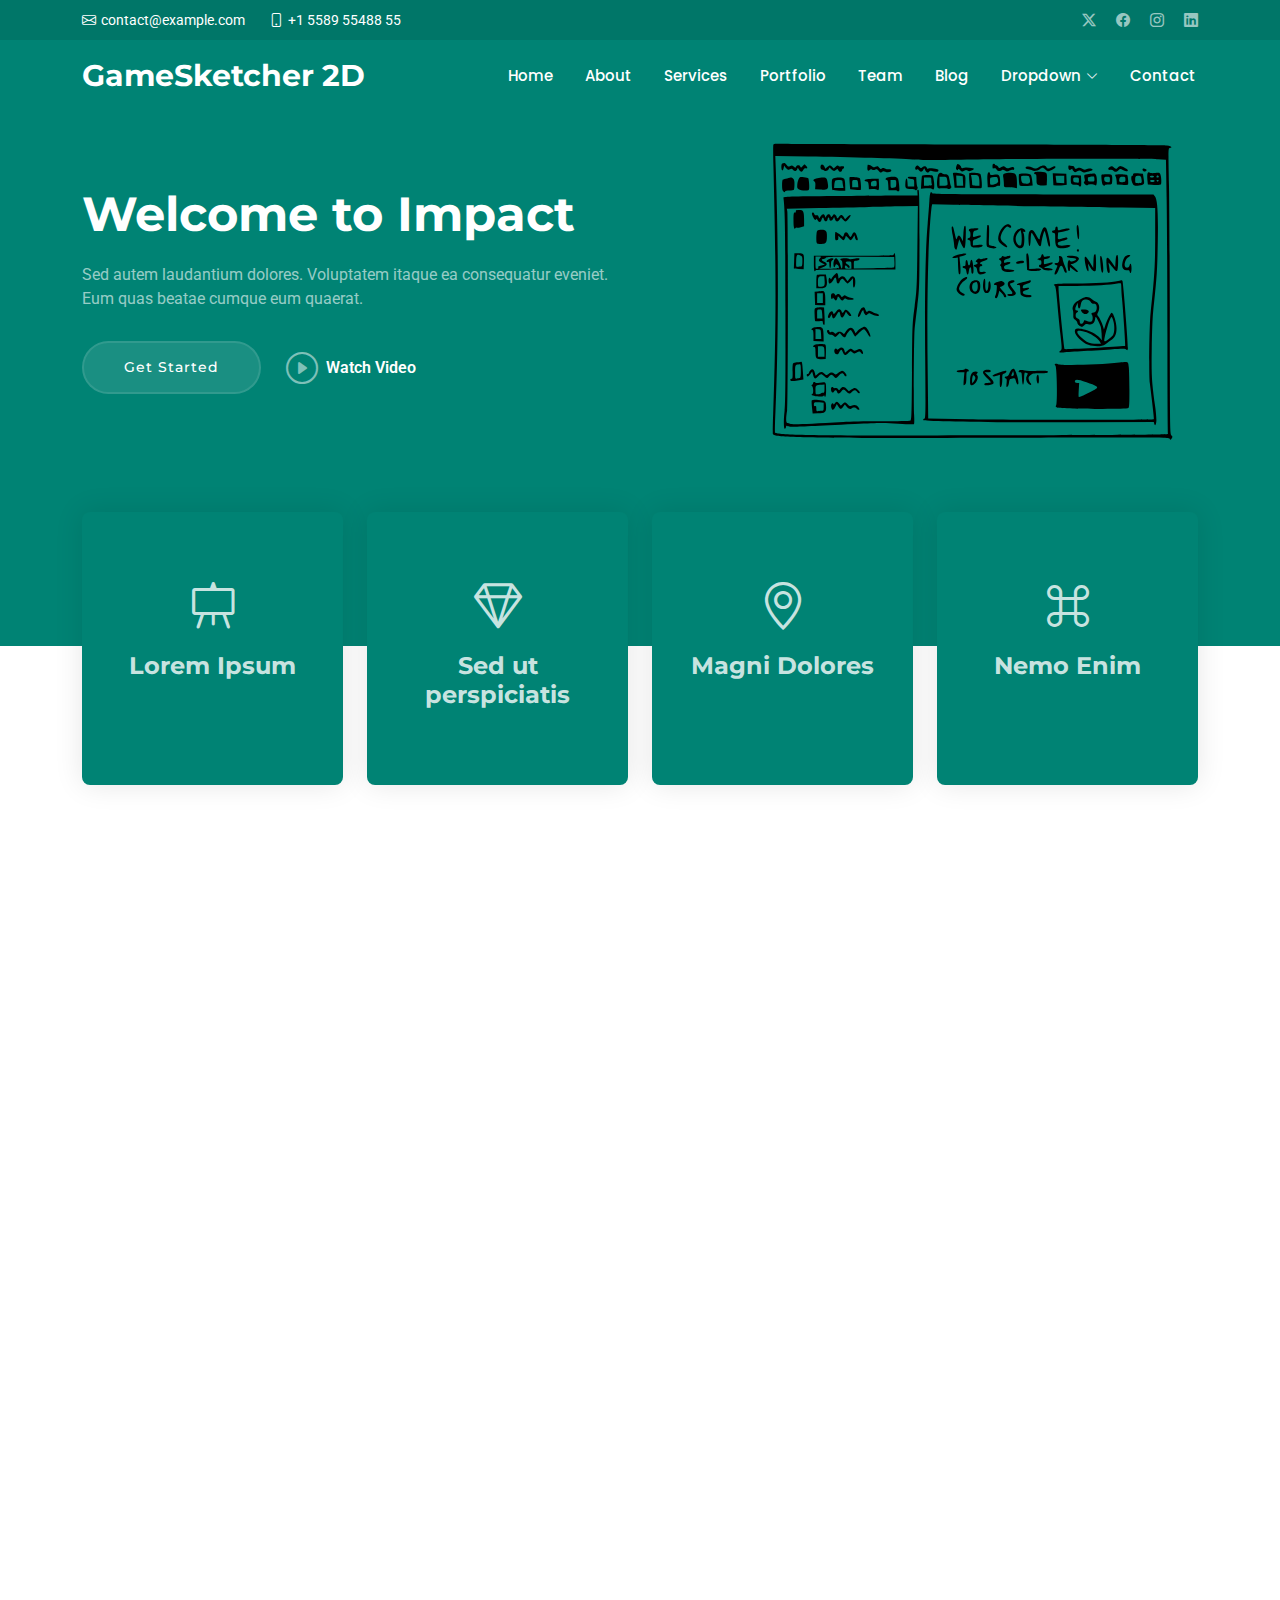
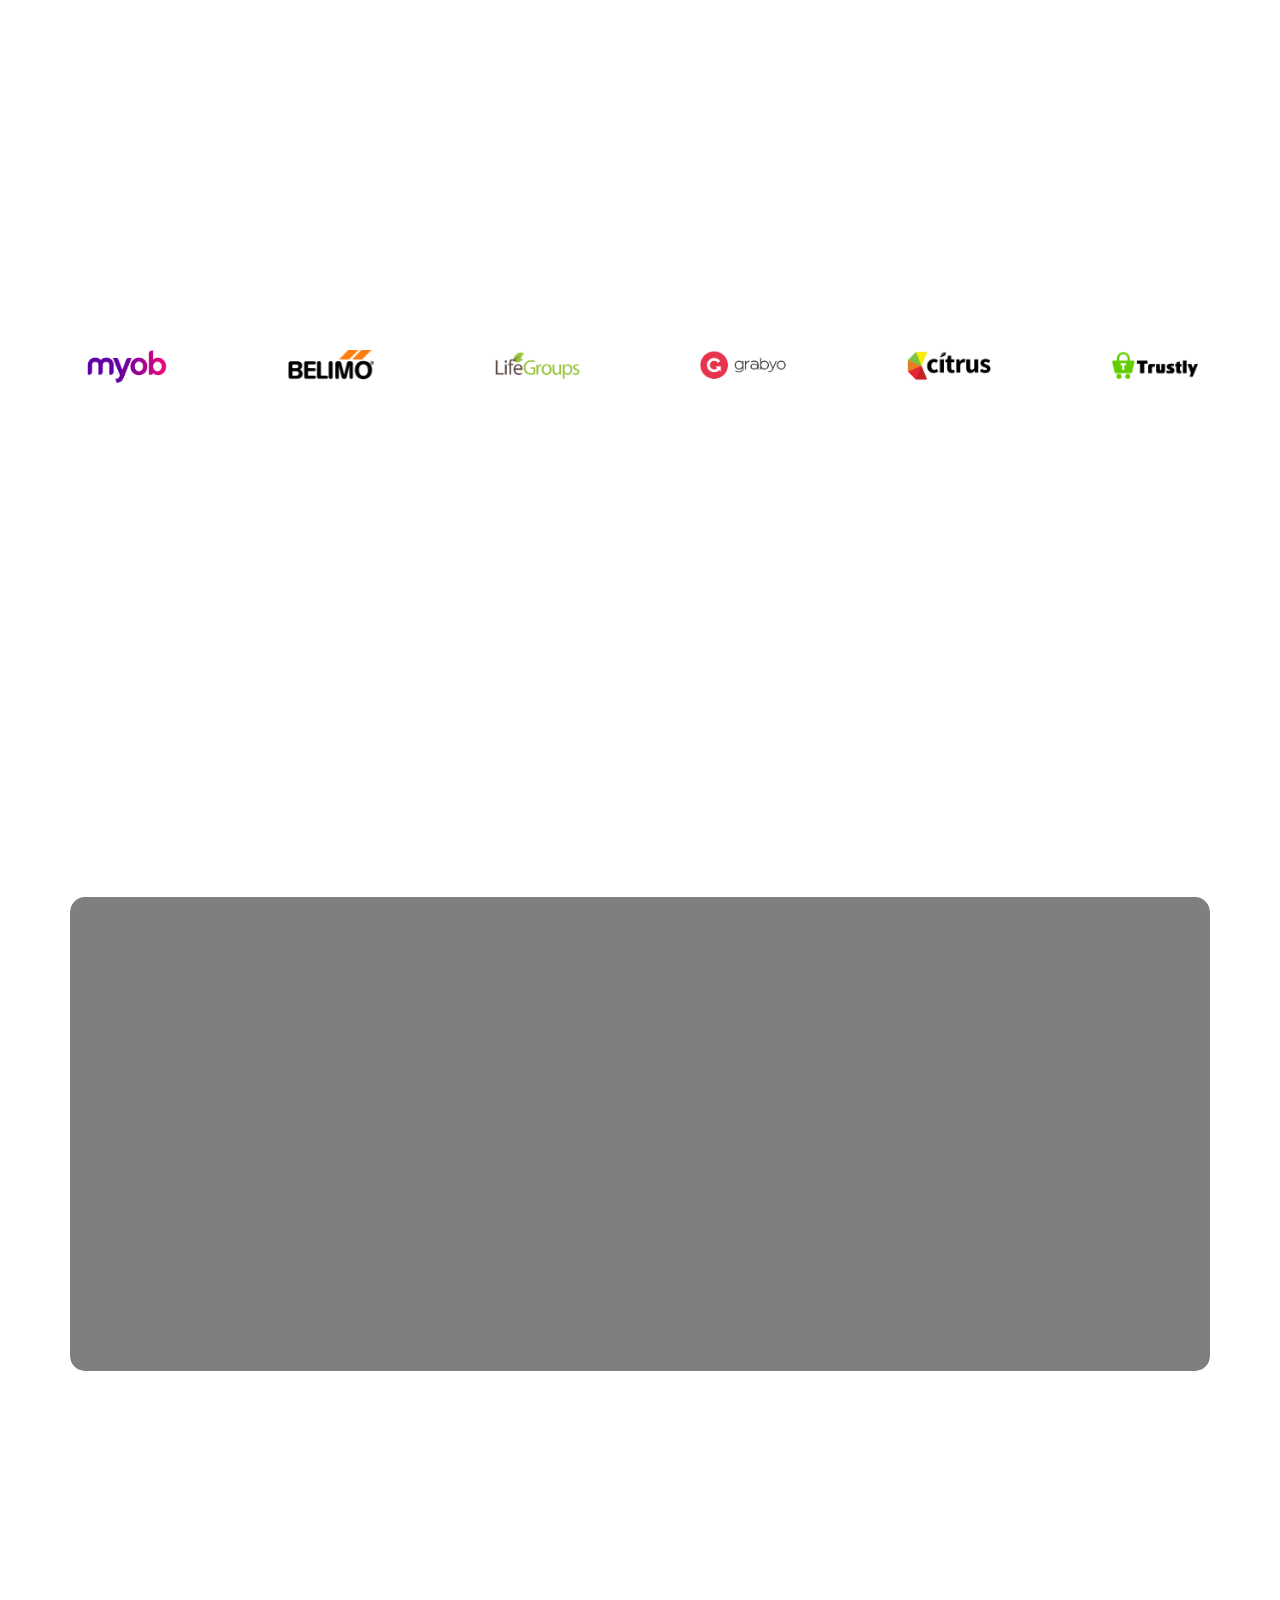
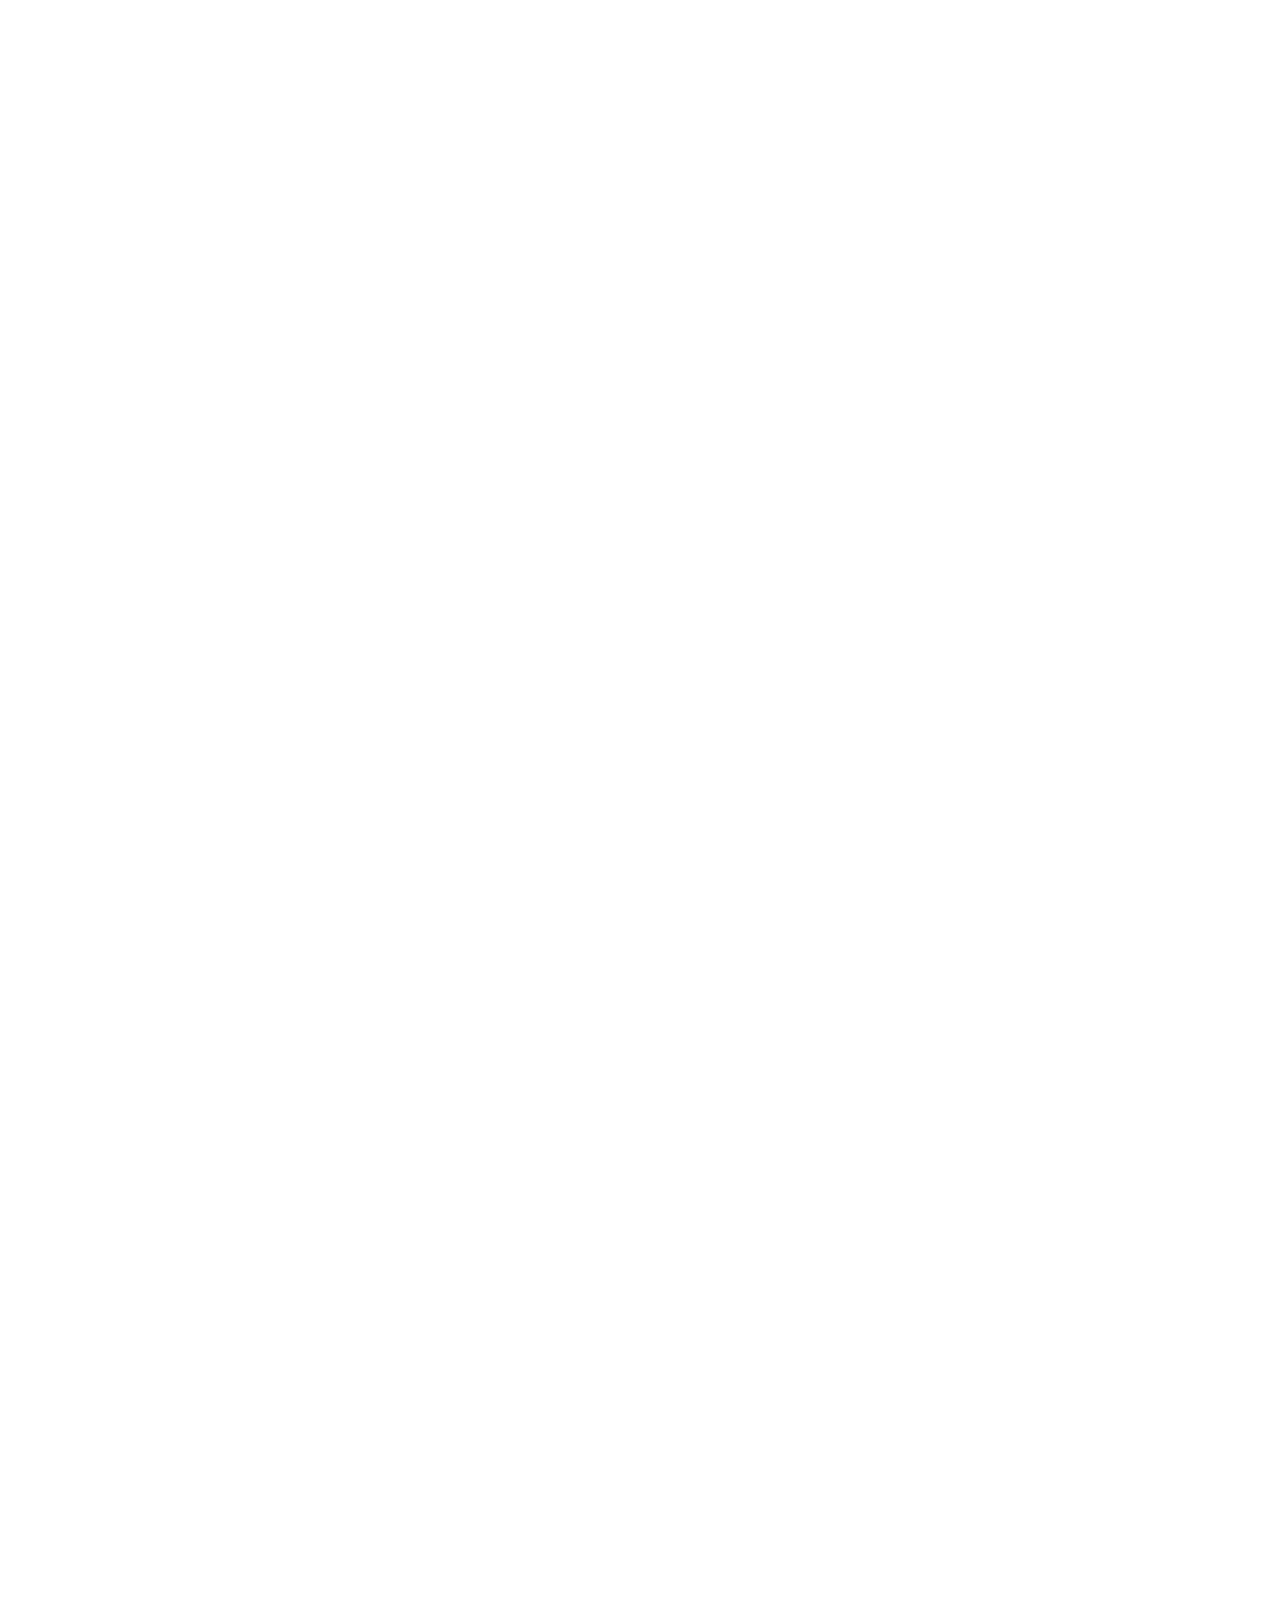
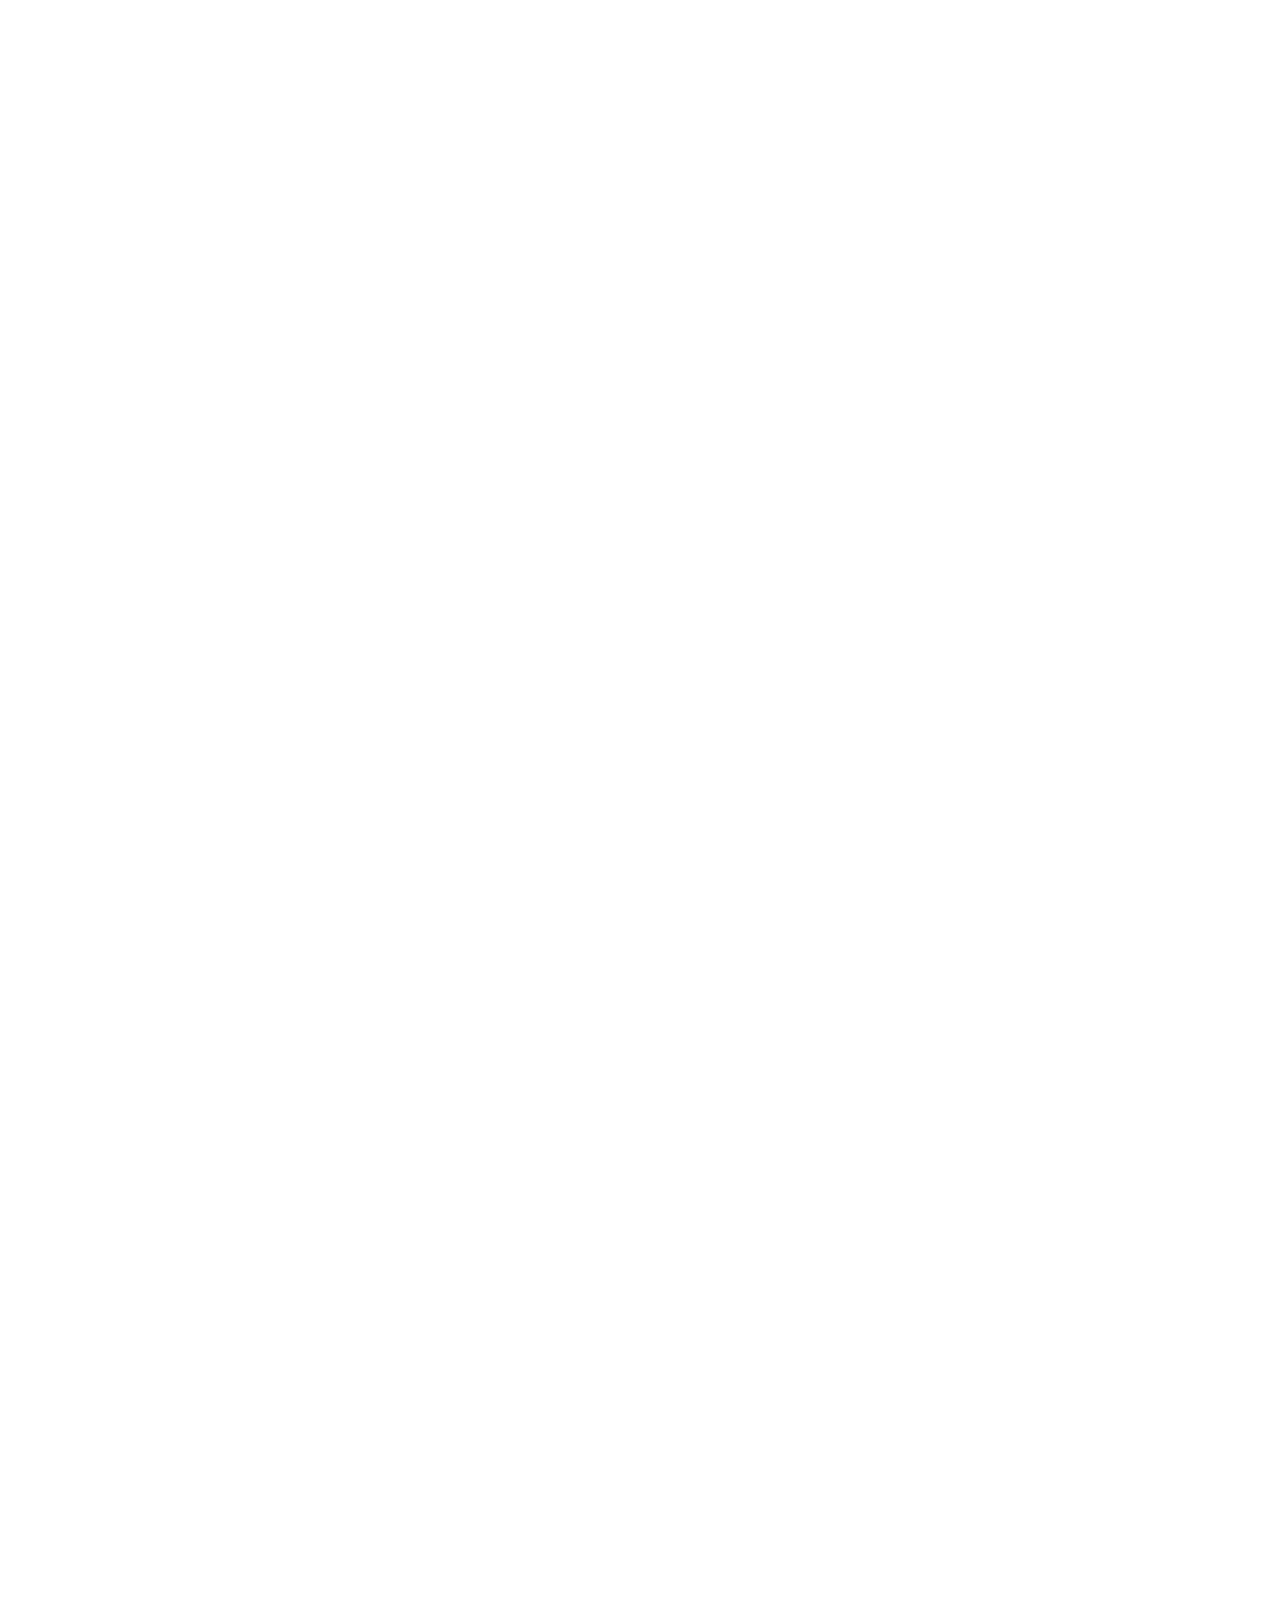
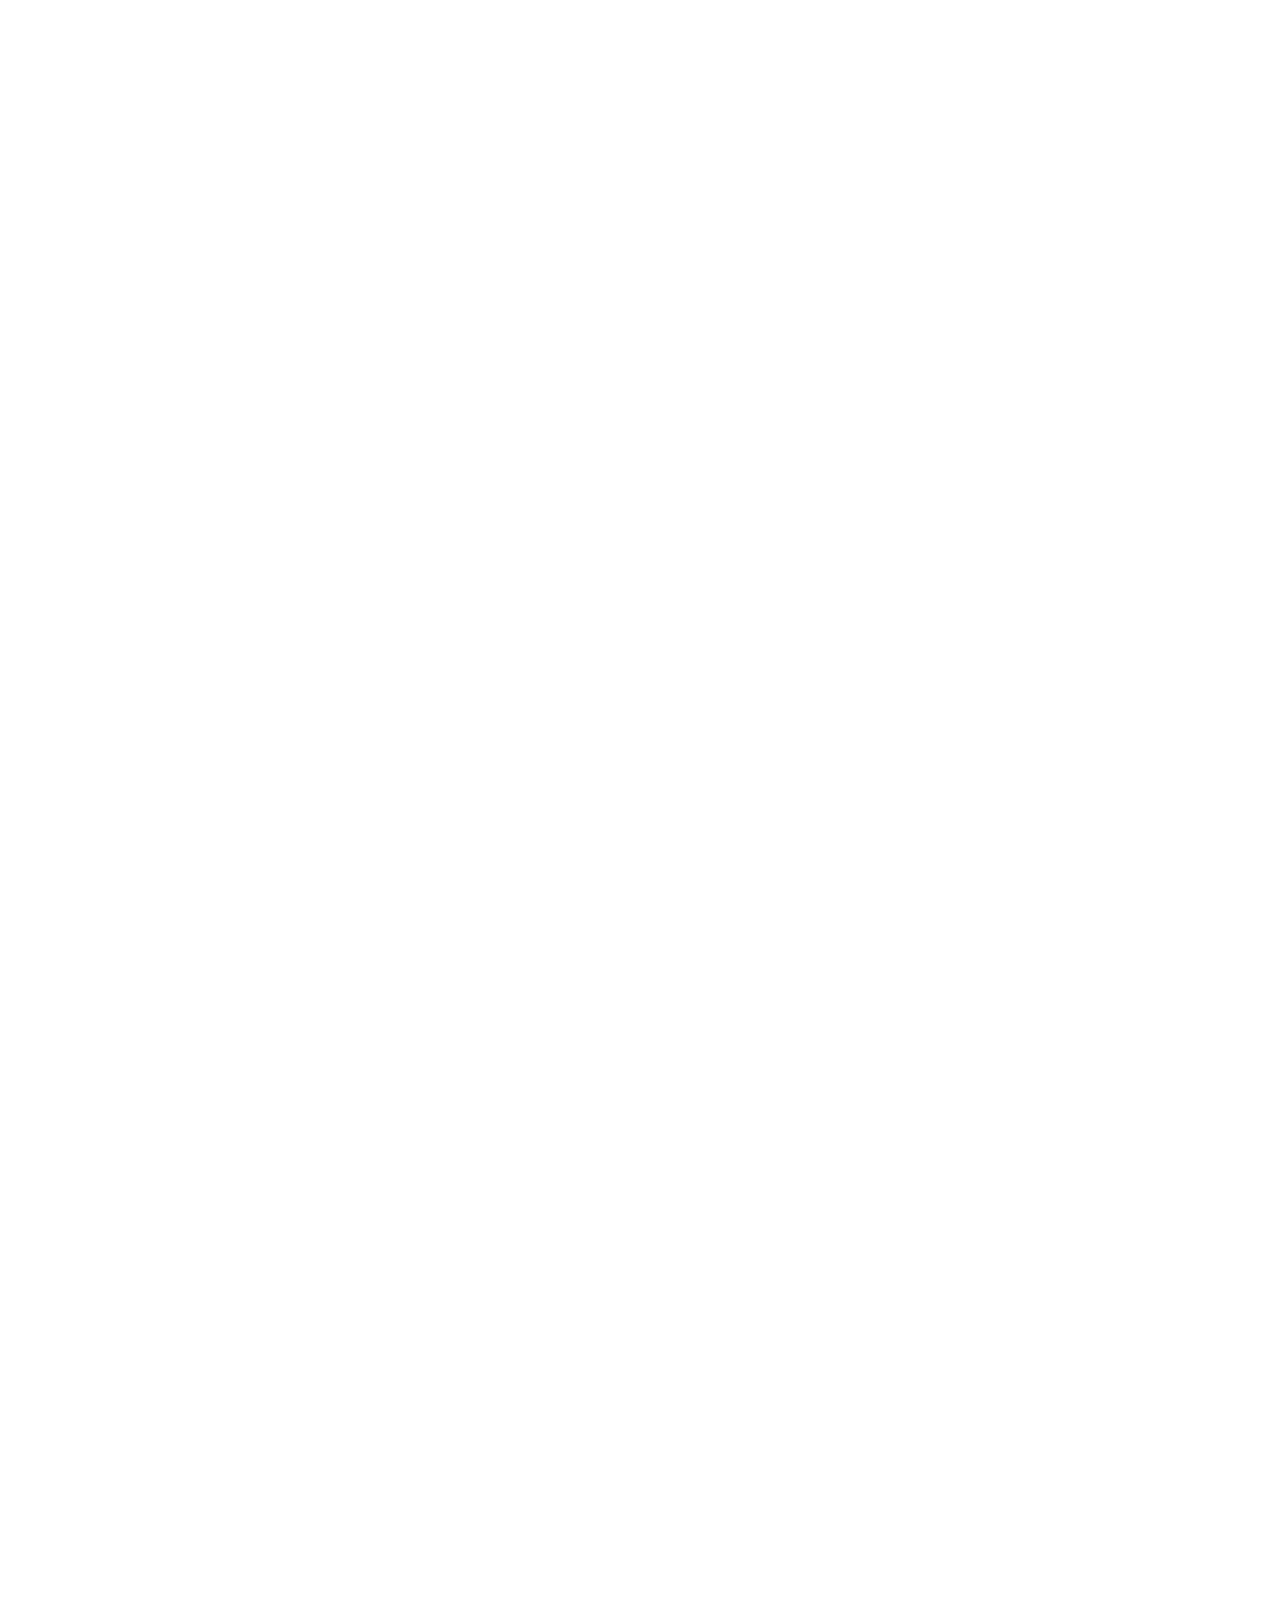
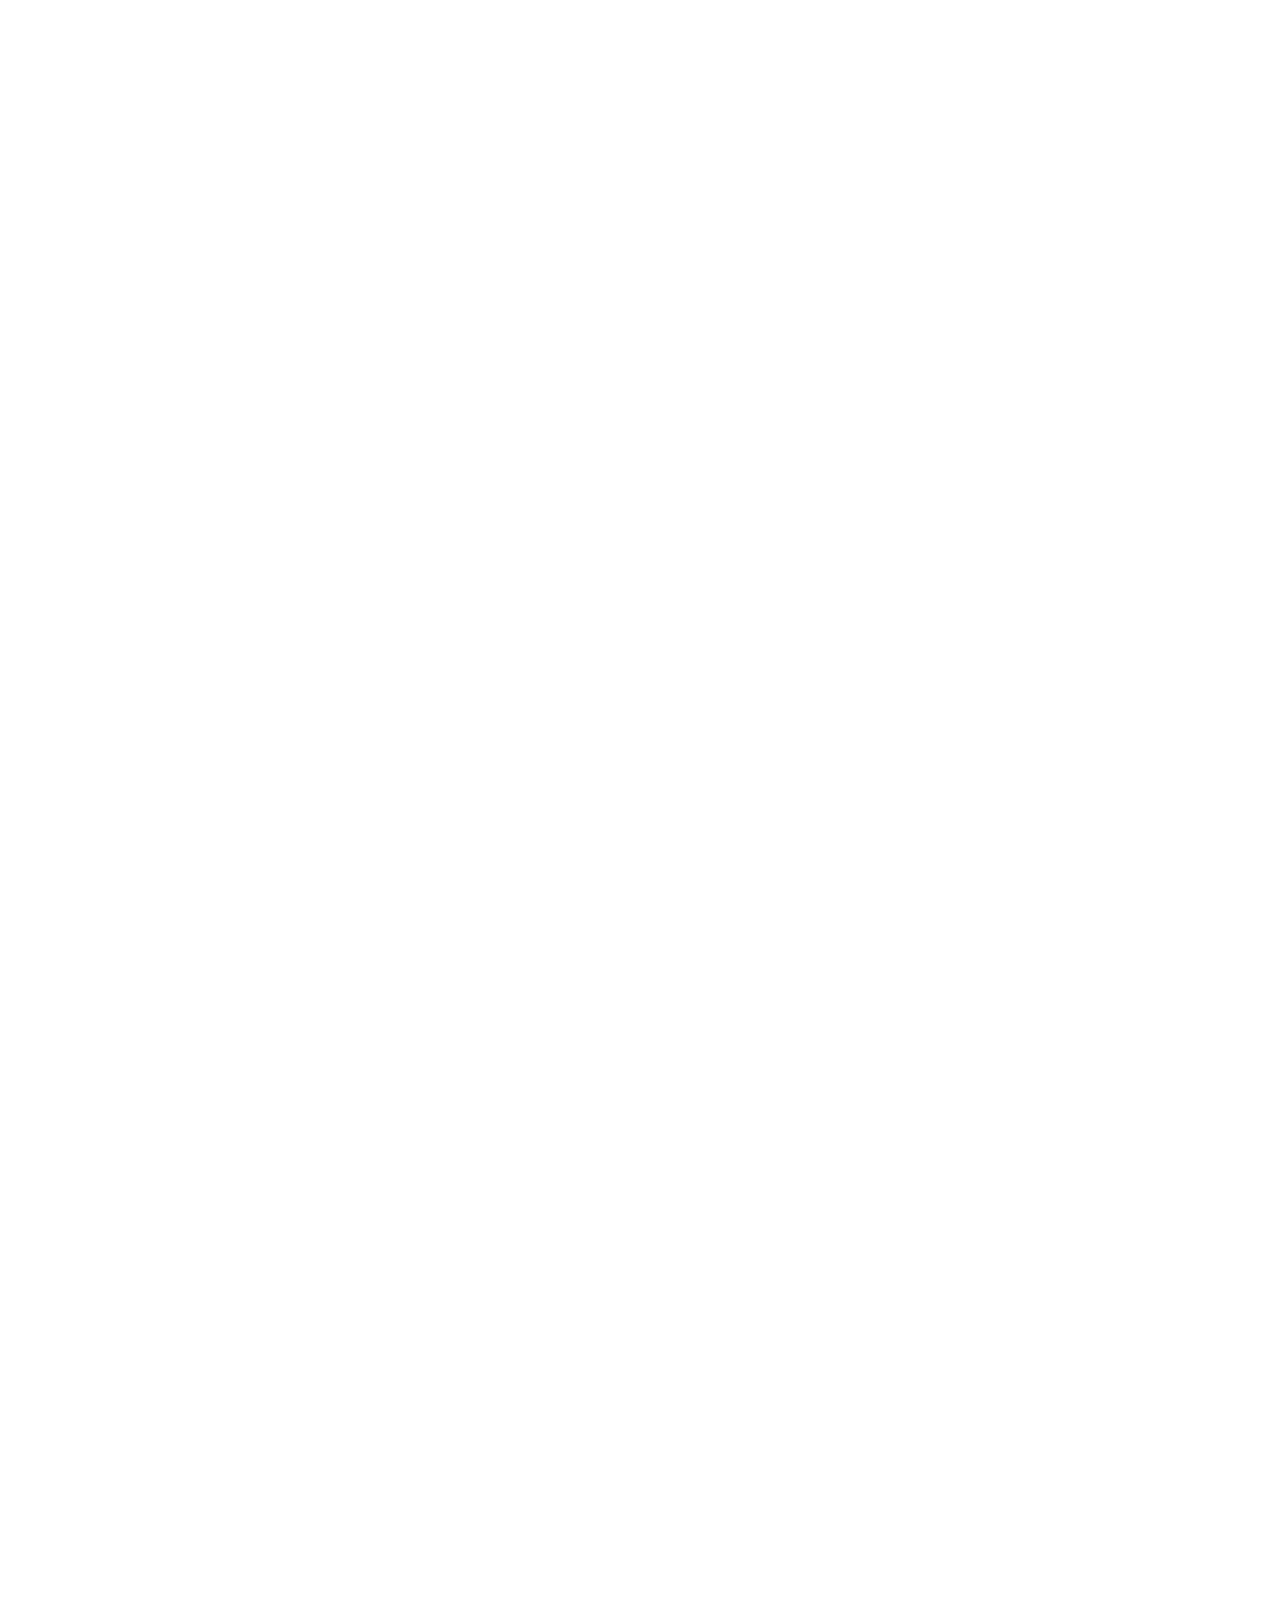
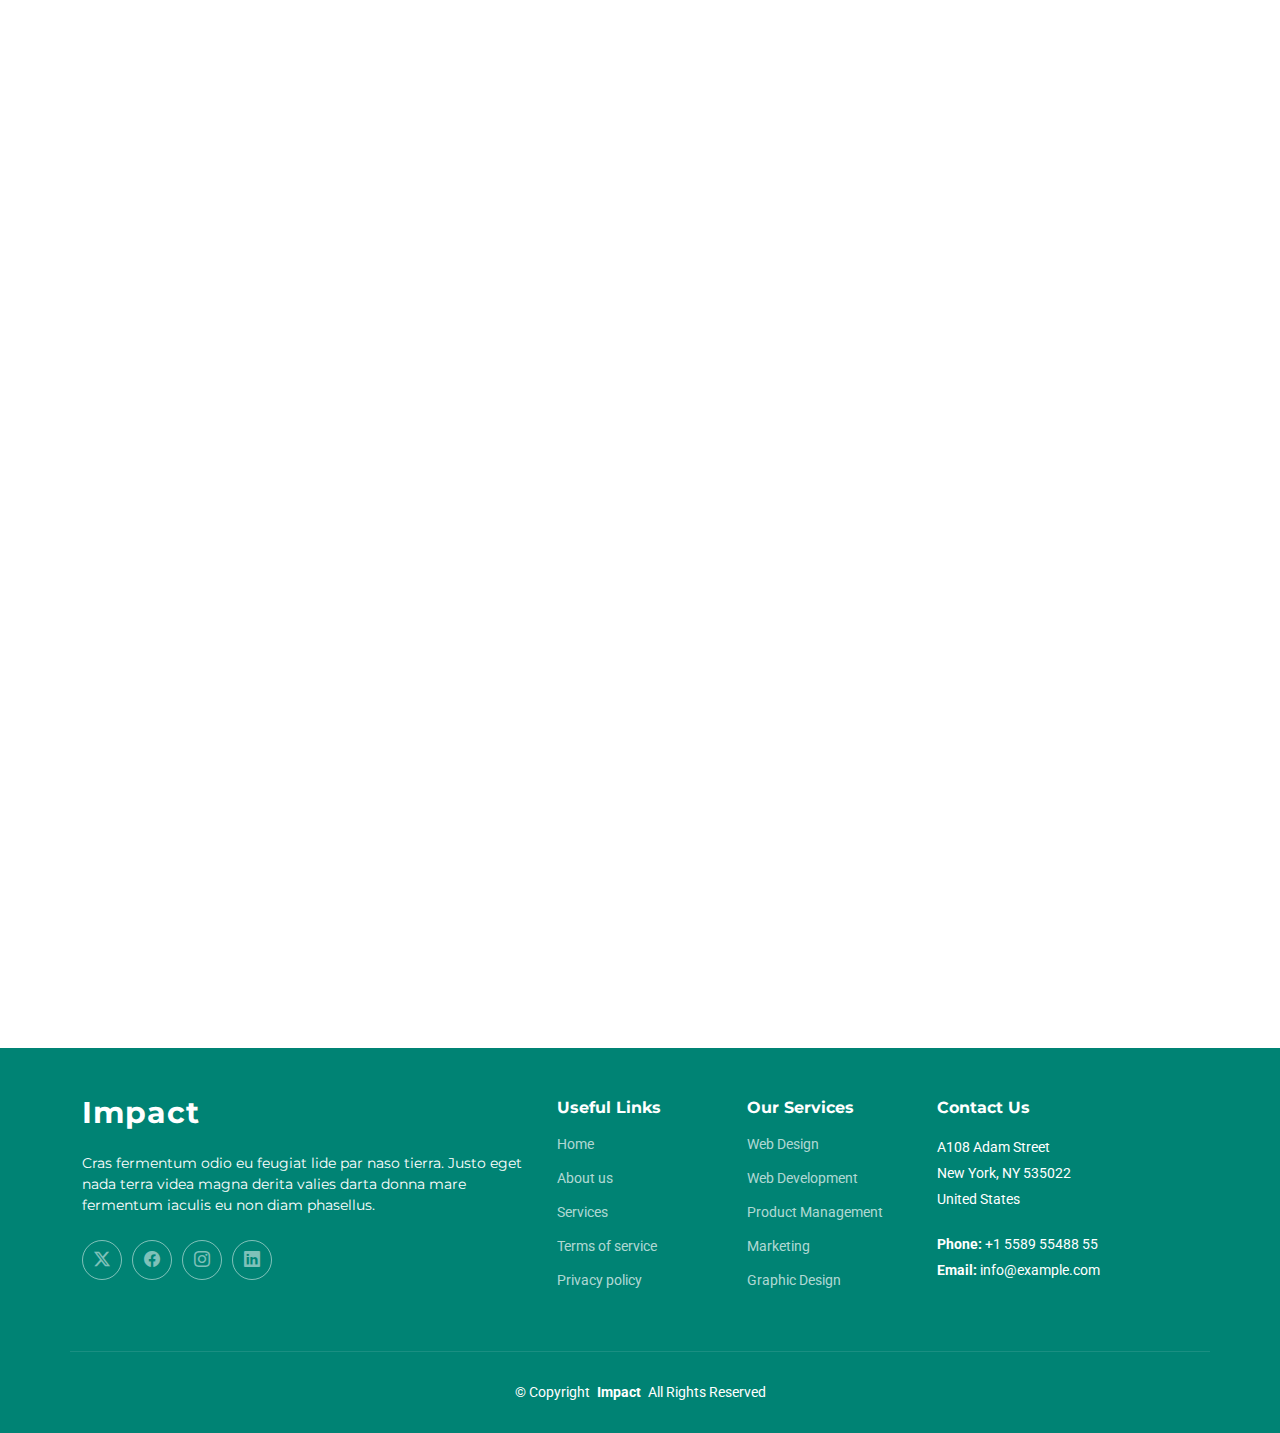
==== index.html @ 1df3a14b "version 0" ====
<!DOCTYPE html>
<html lang="en">

<head>
  <meta charset="utf-8">
  <meta content="width=device-width, initial-scale=1.0" name="viewport">
  <title>GameSketcher 2D</title>
  <meta name="description" content="">
  <meta name="keywords" content="">

  <!-- Favicons -->
  <link href="assets/img/favicon.png" rel="icon">
  <link href="assets/img/apple-touch-icon.png" rel="apple-touch-icon">

  <!-- Fonts -->
  <link href="https://fonts.googleapis.com" rel="preconnect">
  <link href="https://fonts.gstatic.com" rel="preconnect" crossorigin>
  <link href="https://fonts.googleapis.com/css2?family=Roboto:ital,wght@0,100;0,300;0,400;0,500;0,700;0,900;1,100;1,300;1,400;1,500;1,700;1,900&family=Montserrat:ital,wght@0,100;0,200;0,300;0,400;0,500;0,600;0,700;0,800;0,900;1,100;1,200;1,300;1,400;1,500;1,600;1,700;1,800;1,900&family=Poppins:ital,wght@0,100;0,200;0,300;0,400;0,500;0,600;0,700;0,800;0,900;1,100;1,200;1,300;1,400;1,500;1,600;1,700;1,800;1,900&display=swap" rel="stylesheet">

  <!-- Vendor CSS Files -->
  <link href="assets/vendor/bootstrap/css/bootstrap.min.css" rel="stylesheet">
  <link href="assets/vendor/bootstrap-icons/bootstrap-icons.css" rel="stylesheet">
  <link href="assets/vendor/aos/aos.css" rel="stylesheet">
  <link href="assets/vendor/glightbox/css/glightbox.min.css" rel="stylesheet">
  <link href="assets/vendor/swiper/swiper-bundle.min.css" rel="stylesheet">

  <!-- Main CSS File -->
  <link href="assets/css/main.css" rel="stylesheet">

  <!-- =======================================================
  * Template Name: Impact
  * Template URL: https://bootstrapmade.com/impact-bootstrap-business-website-template/
  * Updated: Aug 07 2024 with Bootstrap v5.3.3
  * Author: BootstrapMade.com
  * License: https://bootstrapmade.com/license/
  ======================================================== -->
</head>

<body class="index-page">

  <header id="header" class="header fixed-top">

    <div class="topbar d-flex align-items-center">
      <div class="container d-flex justify-content-center justify-content-md-between">
        <div class="contact-info d-flex align-items-center">
          <i class="bi bi-envelope d-flex align-items-center"><a href="mailto:contact@example.com">contact@example.com</a></i>
          <i class="bi bi-phone d-flex align-items-center ms-4"><span>+1 5589 55488 55</span></i>
        </div>
        <div class="social-links d-none d-md-flex align-items-center">
          <a href="#" class="twitter"><i class="bi bi-twitter-x"></i></a>
          <a href="#" class="facebook"><i class="bi bi-facebook"></i></a>
          <a href="#" class="instagram"><i class="bi bi-instagram"></i></a>
          <a href="#" class="linkedin"><i class="bi bi-linkedin"></i></a>
        </div>
      </div>
    </div><!-- End Top Bar -->

    <div class="branding d-flex align-items-cente">

      <div class="container position-relative d-flex align-items-center justify-content-between">
        <a href="index.html" class="logo d-flex align-items-center">
          <!-- Uncomment the line below if you also wish to use an image logo -->
          <!-- <img src="assets/img/logo.png" alt=""> -->
          <h1 class="sitename">GameSketcher 2D</h1>
          <span>.</span>
        </a>

        <nav id="navmenu" class="navmenu">
          <ul>
            <li><a href="#hero" class="active">Home<br></a></li>
            <li><a href="#about">About</a></li>
            <li><a href="#services">Services</a></li>
            <li><a href="#portfolio">Portfolio</a></li>
            <li><a href="#team">Team</a></li>
            <li><a href="blog.html">Blog</a></li>
            <li class="dropdown"><a href="#"><span>Dropdown</span> <i class="bi bi-chevron-down toggle-dropdown"></i></a>
              <ul>
                <li><a href="#">Dropdown 1</a></li>
                <li class="dropdown"><a href="#"><span>Deep Dropdown</span> <i class="bi bi-chevron-down toggle-dropdown"></i></a>
                  <ul>
                    <li><a href="#">Deep Dropdown 1</a></li>
                    <li><a href="#">Deep Dropdown 2</a></li>
                    <li><a href="#">Deep Dropdown 3</a></li>
                    <li><a href="#">Deep Dropdown 4</a></li>
                    <li><a href="#">Deep Dropdown 5</a></li>
                  </ul>
                </li>
                <li><a href="#">Dropdown 2</a></li>
                <li><a href="#">Dropdown 3</a></li>
                <li><a href="#">Dropdown 4</a></li>
              </ul>
            </li>
            <li><a href="#contact">Contact</a></li>
          </ul>
          <i class="mobile-nav-toggle d-xl-none bi bi-list"></i>
        </nav>

      </div>

    </div>

  </header>

  <main class="main">

    <!-- Hero Section -->
    <section id="hero" class="hero section accent-background">

      <div class="container position-relative" data-aos="fade-up" data-aos-delay="100">
        <div class="row gy-5 justify-content-between">
          <div class="col-lg-6 order-2 order-lg-1 d-flex flex-column justify-content-center">
            <h2><span>Welcome to </span><span class="accent">Impact</span></h2>
            <p>Sed autem laudantium dolores. Voluptatem itaque ea consequatur eveniet. Eum quas beatae cumque eum quaerat.</p>
            <div class="d-flex">
              <a href="#about" class="btn-get-started">Get Started</a>
              <a href="https://www.youtube.com/watch?v=Y7f98aduVJ8" class="glightbox btn-watch-video d-flex align-items-center"><i class="bi bi-play-circle"></i><span>Watch Video</span></a>
            </div>
          </div>
          <div class="col-lg-5 order-1 order-lg-2">
            <img src="assets/img/hero-img.svg" class="img-fluid" alt="">
          </div>
        </div>
      </div>

      <div class="icon-boxes position-relative" data-aos="fade-up" data-aos-delay="200">
        <div class="container position-relative">
          <div class="row gy-4 mt-5">

            <div class="col-xl-3 col-md-6">
              <div class="icon-box">
                <div class="icon"><i class="bi bi-easel"></i></div>
                <h4 class="title"><a href="" class="stretched-link">Lorem Ipsum</a></h4>
              </div>
            </div><!--End Icon Box -->

            <div class="col-xl-3 col-md-6">
              <div class="icon-box">
                <div class="icon"><i class="bi bi-gem"></i></div>
                <h4 class="title"><a href="" class="stretched-link">Sed ut perspiciatis</a></h4>
              </div>
            </div><!--End Icon Box -->

            <div class="col-xl-3 col-md-6">
              <div class="icon-box">
                <div class="icon"><i class="bi bi-geo-alt"></i></div>
                <h4 class="title"><a href="" class="stretched-link">Magni Dolores</a></h4>
              </div>
            </div><!--End Icon Box -->

            <div class="col-xl-3 col-md-6">
              <div class="icon-box">
                <div class="icon"><i class="bi bi-command"></i></div>
                <h4 class="title"><a href="" class="stretched-link">Nemo Enim</a></h4>
              </div>
            </div><!--End Icon Box -->

          </div>
        </div>
      </div>

    </section><!-- /Hero Section -->

    <!-- About Section -->
    <section id="about" class="about section">

      <!-- Section Title -->
      <div class="container section-title" data-aos="fade-up">
        <h2>About Us<br></h2>
        <p>Necessitatibus eius consequatur ex aliquid fuga eum quidem sint consectetur velit</p>
      </div><!-- End Section Title -->

      <div class="container">

        <div class="row gy-4">
          <div class="col-lg-6" data-aos="fade-up" data-aos-delay="100">
            <h3>Voluptatem dignissimos provident laboris nisi ut aliquip ex ea commodo</h3>
            <img src="assets/img/about.jpg" class="img-fluid rounded-4 mb-4" alt="">
            <p>Ut fugiat ut sunt quia veniam. Voluptate perferendis perspiciatis quod nisi et. Placeat debitis quia recusandae odit et consequatur voluptatem. Dignissimos pariatur consectetur fugiat voluptas ea.</p>
            <p>Temporibus nihil enim deserunt sed ea. Provident sit expedita aut cupiditate nihil vitae quo officia vel. Blanditiis eligendi possimus et in cum. Quidem eos ut sint rem veniam qui. Ut ut repellendus nobis tempore doloribus debitis explicabo similique sit. Accusantium sed ut omnis beatae neque deleniti repellendus.</p>
          </div>
          <div class="col-lg-6" data-aos="fade-up" data-aos-delay="250">
            <div class="content ps-0 ps-lg-5">
              <p class="fst-italic">
                Lorem ipsum dolor sit amet, consectetur adipiscing elit, sed do eiusmod tempor incididunt ut labore et dolore
                magna aliqua.
              </p>
              <ul>
                <li><i class="bi bi-check-circle-fill"></i> <span>Ullamco laboris nisi ut aliquip ex ea commodo consequat.</span></li>
                <li><i class="bi bi-check-circle-fill"></i> <span>Duis aute irure dolor in reprehenderit in voluptate velit.</span></li>
                <li><i class="bi bi-check-circle-fill"></i> <span>Ullamco laboris nisi ut aliquip ex ea commodo consequat. Duis aute irure dolor in reprehenderit in voluptate trideta storacalaperda mastiro dolore eu fugiat nulla pariatur.</span></li>
              </ul>
              <p>
                Ullamco laboris nisi ut aliquip ex ea commodo consequat. Duis aute irure dolor in reprehenderit in voluptate
                velit esse cillum dolore eu fugiat nulla pariatur. Excepteur sint occaecat cupidatat non proident
              </p>

              <div class="position-relative mt-4">
                <img src="assets/img/about-2.jpg" class="img-fluid rounded-4" alt="">
                <a href="https://www.youtube.com/watch?v=Y7f98aduVJ8" class="glightbox pulsating-play-btn"></a>
              </div>
            </div>
          </div>
        </div>

      </div>

    </section><!-- /About Section -->

    <!-- Clients Section -->
    <section id="clients" class="clients section">

      <div class="container">

        <div class="swiper init-swiper">
          <script type="application/json" class="swiper-config">
            {
              "loop": true,
              "speed": 600,
              "autoplay": {
                "delay": 5000
              },
              "slidesPerView": "auto",
              "pagination": {
                "el": ".swiper-pagination",
                "type": "bullets",
                "clickable": true
              },
              "breakpoints": {
                "320": {
                  "slidesPerView": 2,
                  "spaceBetween": 40
                },
                "480": {
                  "slidesPerView": 3,
                  "spaceBetween": 60
                },
                "640": {
                  "slidesPerView": 4,
                  "spaceBetween": 80
                },
                "992": {
                  "slidesPerView": 6,
                  "spaceBetween": 120
                }
              }
            }
          </script>
          <div class="swiper-wrapper align-items-center">
            <div class="swiper-slide"><img src="assets/img/clients/client-1.png" class="img-fluid" alt=""></div>
            <div class="swiper-slide"><img src="assets/img/clients/client-2.png" class="img-fluid" alt=""></div>
            <div class="swiper-slide"><img src="assets/img/clients/client-3.png" class="img-fluid" alt=""></div>
            <div class="swiper-slide"><img src="assets/img/clients/client-4.png" class="img-fluid" alt=""></div>
            <div class="swiper-slide"><img src="assets/img/clients/client-5.png" class="img-fluid" alt=""></div>
            <div class="swiper-slide"><img src="assets/img/clients/client-6.png" class="img-fluid" alt=""></div>
            <div class="swiper-slide"><img src="assets/img/clients/client-7.png" class="img-fluid" alt=""></div>
            <div class="swiper-slide"><img src="assets/img/clients/client-8.png" class="img-fluid" alt=""></div>
          </div>
        </div>

      </div>

    </section><!-- /Clients Section -->

    <!-- Stats Section -->
    <section id="stats" class="stats section">

      <div class="container" data-aos="fade-up" data-aos-delay="100">

        <div class="row gy-4 align-items-center">

          <div class="col-lg-5">
            <img src="assets/img/stats-img.svg" alt="" class="img-fluid">
          </div>

          <div class="col-lg-7">

            <div class="row gy-4">

              <div class="col-lg-6">
                <div class="stats-item d-flex">
                  <i class="bi bi-emoji-smile flex-shrink-0"></i>
                  <div>
                    <span data-purecounter-start="0" data-purecounter-end="232" data-purecounter-duration="1" class="purecounter"></span>
                    <p><strong>Happy Clients</strong> <span>consequuntur quae</span></p>
                  </div>
                </div>
              </div><!-- End Stats Item -->

              <div class="col-lg-6">
                <div class="stats-item d-flex">
                  <i class="bi bi-journal-richtext flex-shrink-0"></i>
                  <div>
                    <span data-purecounter-start="0" data-purecounter-end="521" data-purecounter-duration="1" class="purecounter"></span>
                    <p><strong>Projects</strong> <span>adipisci atque cum quia aut</span></p>
                  </div>
                </div>
              </div><!-- End Stats Item -->

              <div class="col-lg-6">
                <div class="stats-item d-flex">
                  <i class="bi bi-headset flex-shrink-0"></i>
                  <div>
                    <span data-purecounter-start="0" data-purecounter-end="1453" data-purecounter-duration="1" class="purecounter"></span>
                    <p><strong>Hours Of Support</strong> <span>aut commodi quaerat</span></p>
                  </div>
                </div>
              </div><!-- End Stats Item -->

              <div class="col-lg-6">
                <div class="stats-item d-flex">
                  <i class="bi bi-people flex-shrink-0"></i>
                  <div>
                    <span data-purecounter-start="0" data-purecounter-end="32" data-purecounter-duration="1" class="purecounter"></span>
                    <p><strong>Hard Workers</strong> <span>rerum asperiores dolor</span></p>
                  </div>
                </div>
              </div><!-- End Stats Item -->

            </div>

          </div>

        </div>

      </div>

    </section><!-- /Stats Section -->

    <!-- Call To Action Section -->
    <section id="call-to-action" class="call-to-action section dark-background">

      <div class="container">
        <img src="assets/img/cta-bg.jpg" alt="">
        <div class="content row justify-content-center" data-aos="zoom-in" data-aos-delay="100">
          <div class="col-xl-10">
            <div class="text-center">
              <a href="https://www.youtube.com/watch?v=Y7f98aduVJ8" class="glightbox play-btn"></a>
              <h3>Call To Action</h3>
              <p>Duis aute irure dolor in reprehenderit in voluptate velit esse cillum dolore eu fugiat nulla pariatur. Excepteur sint occaecat cupidatat non proident, sunt in culpa qui officia deserunt mollit anim id est laborum.</p>
              <a class="cta-btn" href="#">Call To Action</a>
            </div>
          </div>
        </div>
      </div>

    </section><!-- /Call To Action Section -->

    <!-- Services Section -->
    <section id="services" class="services section">

      <!-- Section Title -->
      <div class="container section-title" data-aos="fade-up">
        <h2>Our Services</h2>
        <p>Necessitatibus eius consequatur ex aliquid fuga eum quidem sint consectetur velit</p>
      </div><!-- End Section Title -->

      <div class="container">

        <div class="row gy-4">

          <div class="col-lg-4 col-md-6" data-aos="fade-up" data-aos-delay="100">
            <div class="service-item  position-relative">
              <div class="icon">
                <i class="bi bi-activity"></i>
              </div>
              <h3>Nesciunt Mete</h3>
              <p>Provident nihil minus qui consequatur non omnis maiores. Eos accusantium minus dolores iure perferendis tempore et consequatur.</p>
              <a href="service-details.html" class="readmore stretched-link">Read more <i class="bi bi-arrow-right"></i></a>
            </div>
          </div><!-- End Service Item -->

          <div class="col-lg-4 col-md-6" data-aos="fade-up" data-aos-delay="200">
            <div class="service-item position-relative">
              <div class="icon">
                <i class="bi bi-broadcast"></i>
              </div>
              <h3>Eosle Commodi</h3>
              <p>Ut autem aut autem non a. Sint sint sit facilis nam iusto sint. Libero corrupti neque eum hic non ut nesciunt dolorem.</p>
              <a href="service-details.html" class="readmore stretched-link">Read more <i class="bi bi-arrow-right"></i></a>
            </div>
          </div><!-- End Service Item -->

          <div class="col-lg-4 col-md-6" data-aos="fade-up" data-aos-delay="300">
            <div class="service-item position-relative">
              <div class="icon">
                <i class="bi bi-easel"></i>
              </div>
              <h3>Ledo Markt</h3>
              <p>Ut excepturi voluptatem nisi sed. Quidem fuga consequatur. Minus ea aut. Vel qui id voluptas adipisci eos earum corrupti.</p>
              <a href="service-details.html" class="readmore stretched-link">Read more <i class="bi bi-arrow-right"></i></a>
            </div>
          </div><!-- End Service Item -->

          <div class="col-lg-4 col-md-6" data-aos="fade-up" data-aos-delay="400">
            <div class="service-item position-relative">
              <div class="icon">
                <i class="bi bi-bounding-box-circles"></i>
              </div>
              <h3>Asperiores Commodit</h3>
              <p>Non et temporibus minus omnis sed dolor esse consequatur. Cupiditate sed error ea fuga sit provident adipisci neque.</p>
              <a href="service-details.html" class="readmore stretched-link">Read more <i class="bi bi-arrow-right"></i></a>
            </div>
          </div><!-- End Service Item -->

          <div class="col-lg-4 col-md-6" data-aos="fade-up" data-aos-delay="500">
            <div class="service-item position-relative">
              <div class="icon">
                <i class="bi bi-calendar4-week"></i>
              </div>
              <h3>Velit Doloremque</h3>
              <p>Cumque et suscipit saepe. Est maiores autem enim facilis ut aut ipsam corporis aut. Sed animi at autem alias eius labore.</p>
              <a href="service-details.html" class="readmore stretched-link">Read more <i class="bi bi-arrow-right"></i></a>
            </div>
          </div><!-- End Service Item -->

          <div class="col-lg-4 col-md-6" data-aos="fade-up" data-aos-delay="600">
            <div class="service-item position-relative">
              <div class="icon">
                <i class="bi bi-chat-square-text"></i>
              </div>
              <h3>Dolori Architecto</h3>
              <p>Hic molestias ea quibusdam eos. Fugiat enim doloremque aut neque non et debitis iure. Corrupti recusandae ducimus enim.</p>
              <a href="service-details.html" class="readmore stretched-link">Read more <i class="bi bi-arrow-right"></i></a>
            </div>
          </div><!-- End Service Item -->

        </div>

      </div>

    </section><!-- /Services Section -->

    <!-- Testimonials Section -->
    <section id="testimonials" class="testimonials section">

      <!-- Section Title -->
      <div class="container section-title" data-aos="fade-up">
        <h2>Testimonials</h2>
        <p>Necessitatibus eius consequatur ex aliquid fuga eum quidem sint consectetur velit</p>
      </div><!-- End Section Title -->

      <div class="container" data-aos="fade-up" data-aos-delay="100">

        <div class="swiper init-swiper">
          <script type="application/json" class="swiper-config">
            {
              "loop": true,
              "speed": 600,
              "autoplay": {
                "delay": 5000
              },
              "slidesPerView": "auto",
              "pagination": {
                "el": ".swiper-pagination",
                "type": "bullets",
                "clickable": true
              },
              "breakpoints": {
                "320": {
                  "slidesPerView": 1,
                  "spaceBetween": 40
                },
                "1200": {
                  "slidesPerView": 3,
                  "spaceBetween": 10
                }
              }
            }
          </script>
          <div class="swiper-wrapper">

            <div class="swiper-slide">
              <div class="testimonial-item">
                <img src="assets/img/testimonials/testimonials-1.jpg" class="testimonial-img" alt="">
                <h3>Saul Goodman</h3>
                <h4>Ceo &amp; Founder</h4>
                <div class="stars">
                  <i class="bi bi-star-fill"></i><i class="bi bi-star-fill"></i><i class="bi bi-star-fill"></i><i class="bi bi-star-fill"></i><i class="bi bi-star-fill"></i>
                </div>
                <p>
                  <i class="bi bi-quote quote-icon-left"></i>
                  <span>Proin iaculis purus consequat sem cure digni ssim donec porttitora entum suscipit rhoncus. Accusantium quam, ultricies eget id, aliquam eget nibh et. Maecen aliquam, risus at semper.</span>
                  <i class="bi bi-quote quote-icon-right"></i>
                </p>
              </div>
            </div><!-- End testimonial item -->

            <div class="swiper-slide">
              <div class="testimonial-item">
                <img src="assets/img/testimonials/testimonials-2.jpg" class="testimonial-img" alt="">
                <h3>Sara Wilsson</h3>
                <h4>Designer</h4>
                <div class="stars">
                  <i class="bi bi-star-fill"></i><i class="bi bi-star-fill"></i><i class="bi bi-star-fill"></i><i class="bi bi-star-fill"></i><i class="bi bi-star-fill"></i>
                </div>
                <p>
                  <i class="bi bi-quote quote-icon-left"></i>
                  <span>Export tempor illum tamen malis malis eram quae irure esse labore quem cillum quid cillum eram malis quorum velit fore eram velit sunt aliqua noster fugiat irure amet legam anim culpa.</span>
                  <i class="bi bi-quote quote-icon-right"></i>
                </p>
              </div>
            </div><!-- End testimonial item -->

            <div class="swiper-slide">
              <div class="testimonial-item">
                <img src="assets/img/testimonials/testimonials-3.jpg" class="testimonial-img" alt="">
                <h3>Jena Karlis</h3>
                <h4>Store Owner</h4>
                <div class="stars">
                  <i class="bi bi-star-fill"></i><i class="bi bi-star-fill"></i><i class="bi bi-star-fill"></i><i class="bi bi-star-fill"></i><i class="bi bi-star-fill"></i>
                </div>
                <p>
                  <i class="bi bi-quote quote-icon-left"></i>
                  <span>Enim nisi quem export duis labore cillum quae magna enim sint quorum nulla quem veniam duis minim tempor labore quem eram duis noster aute amet eram fore quis sint minim.</span>
                  <i class="bi bi-quote quote-icon-right"></i>
                </p>
              </div>
            </div><!-- End testimonial item -->

            <div class="swiper-slide">
              <div class="testimonial-item">
                <img src="assets/img/testimonials/testimonials-4.jpg" class="testimonial-img" alt="">
                <h3>Matt Brandon</h3>
                <h4>Freelancer</h4>
                <div class="stars">
                  <i class="bi bi-star-fill"></i><i class="bi bi-star-fill"></i><i class="bi bi-star-fill"></i><i class="bi bi-star-fill"></i><i class="bi bi-star-fill"></i>
                </div>
                <p>
                  <i class="bi bi-quote quote-icon-left"></i>
                  <span>Fugiat enim eram quae cillum dolore dolor amet nulla culpa multos export minim fugiat minim velit minim dolor enim duis veniam ipsum anim magna sunt elit fore quem dolore labore illum veniam.</span>
                  <i class="bi bi-quote quote-icon-right"></i>
                </p>
              </div>
            </div><!-- End testimonial item -->

            <div class="swiper-slide">
              <div class="testimonial-item">
                <img src="assets/img/testimonials/testimonials-5.jpg" class="testimonial-img" alt="">
                <h3>John Larson</h3>
                <h4>Entrepreneur</h4>
                <div class="stars">
                  <i class="bi bi-star-fill"></i><i class="bi bi-star-fill"></i><i class="bi bi-star-fill"></i><i class="bi bi-star-fill"></i><i class="bi bi-star-fill"></i>
                </div>
                <p>
                  <i class="bi bi-quote quote-icon-left"></i>
                  <span>Quis quorum aliqua sint quem legam fore sunt eram irure aliqua veniam tempor noster veniam enim culpa labore duis sunt culpa nulla illum cillum fugiat legam esse veniam culpa fore nisi cillum quid.</span>
                  <i class="bi bi-quote quote-icon-right"></i>
                </p>
              </div>
            </div><!-- End testimonial item -->

          </div>
          <div class="swiper-pagination"></div>
        </div>

      </div>

    </section><!-- /Testimonials Section -->

    <!-- Portfolio Section -->
    <section id="portfolio" class="portfolio section">

      <!-- Section Title -->
      <div class="container section-title" data-aos="fade-up">
        <h2>Portfolio</h2>
        <p>Necessitatibus eius consequatur ex aliquid fuga eum quidem sint consectetur velit</p>
      </div><!-- End Section Title -->

      <div class="container">

        <div class="isotope-layout" data-default-filter="*" data-layout="masonry" data-sort="original-order">

          <ul class="portfolio-filters isotope-filters" data-aos="fade-up" data-aos-delay="100">
            <li data-filter="*" class="filter-active">All</li>
            <li data-filter=".filter-app">App</li>
            <li data-filter=".filter-product">Product</li>
            <li data-filter=".filter-branding">Branding</li>
            <li data-filter=".filter-books">Books</li>
          </ul><!-- End Portfolio Filters -->

          <div class="row gy-4 isotope-container" data-aos="fade-up" data-aos-delay="200">

            <div class="col-lg-4 col-md-6 portfolio-item isotope-item filter-app">
              <div class="portfolio-content h-100">
                <a href="assets/img/portfolio/app-1.jpg" data-gallery="portfolio-gallery-app" class="glightbox"><img src="assets/img/portfolio/app-1.jpg" class="img-fluid" alt=""></a>
                <div class="portfolio-info">
                  <h4><a href="portfolio-details.html" title="More Details">App 1</a></h4>
                  <p>Lorem ipsum, dolor sit amet consectetur</p>
                </div>
              </div>
            </div><!-- End Portfolio Item -->

            <div class="col-lg-4 col-md-6 portfolio-item isotope-item filter-product">
              <div class="portfolio-content h-100">
                <a href="assets/img/portfolio/product-1.jpg" data-gallery="portfolio-gallery-app" class="glightbox"><img src="assets/img/portfolio/product-1.jpg" class="img-fluid" alt=""></a>
                <div class="portfolio-info">
                  <h4><a href="portfolio-details.html" title="More Details">Product 1</a></h4>
                  <p>Lorem ipsum, dolor sit amet consectetur</p>
                </div>
              </div>
            </div><!-- End Portfolio Item -->

            <div class="col-lg-4 col-md-6 portfolio-item isotope-item filter-branding">
              <div class="portfolio-content h-100">
                <a href="assets/img/portfolio/branding-1.jpg" data-gallery="portfolio-gallery-app" class="glightbox"><img src="assets/img/portfolio/branding-1.jpg" class="img-fluid" alt=""></a>
                <div class="portfolio-info">
                  <h4><a href="portfolio-details.html" title="More Details">Branding 1</a></h4>
                  <p>Lorem ipsum, dolor sit amet consectetur</p>
                </div>
              </div>
            </div><!-- End Portfolio Item -->

            <div class="col-lg-4 col-md-6 portfolio-item isotope-item filter-books">
              <div class="portfolio-content h-100">
                <a href="assets/img/portfolio/books-1.jpg" data-gallery="portfolio-gallery-app" class="glightbox"><img src="assets/img/portfolio/books-1.jpg" class="img-fluid" alt=""></a>
                <div class="portfolio-info">
                  <h4><a href="portfolio-details.html" title="More Details">Books 1</a></h4>
                  <p>Lorem ipsum, dolor sit amet consectetur</p>
                </div>
              </div>
            </div><!-- End Portfolio Item -->

            <div class="col-lg-4 col-md-6 portfolio-item isotope-item filter-app">
              <div class="portfolio-content h-100">
                <a href="assets/img/portfolio/app-2.jpg" data-gallery="portfolio-gallery-app" class="glightbox"><img src="assets/img/portfolio/app-2.jpg" class="img-fluid" alt=""></a>
                <div class="portfolio-info">
                  <h4><a href="portfolio-details.html" title="More Details">App 2</a></h4>
                  <p>Lorem ipsum, dolor sit amet consectetur</p>
                </div>
              </div>
            </div><!-- End Portfolio Item -->

            <div class="col-lg-4 col-md-6 portfolio-item isotope-item filter-product">
              <div class="portfolio-content h-100">
                <a href="assets/img/portfolio/product-2.jpg" data-gallery="portfolio-gallery-app" class="glightbox"><img src="assets/img/portfolio/product-2.jpg" class="img-fluid" alt=""></a>
                <div class="portfolio-info">
                  <h4><a href="portfolio-details.html" title="More Details">Product 2</a></h4>
                  <p>Lorem ipsum, dolor sit amet consectetur</p>
                </div>
              </div>
            </div><!-- End Portfolio Item -->

            <div class="col-lg-4 col-md-6 portfolio-item isotope-item filter-branding">
              <div class="portfolio-content h-100">
                <a href="assets/img/portfolio/branding-2.jpg" data-gallery="portfolio-gallery-app" class="glightbox"><img src="assets/img/portfolio/branding-2.jpg" class="img-fluid" alt=""></a>
                <div class="portfolio-info">
                  <h4><a href="portfolio-details.html" title="More Details">Branding 2</a></h4>
                  <p>Lorem ipsum, dolor sit amet consectetur</p>
                </div>
              </div>
            </div><!-- End Portfolio Item -->

            <div class="col-lg-4 col-md-6 portfolio-item isotope-item filter-books">
              <div class="portfolio-content h-100">
                <a href="assets/img/portfolio/books-2.jpg" data-gallery="portfolio-gallery-app" class="glightbox"><img src="assets/img/portfolio/books-2.jpg" class="img-fluid" alt=""></a>
                <div class="portfolio-info">
                  <h4><a href="portfolio-details.html" title="More Details">Books 2</a></h4>
                  <p>Lorem ipsum, dolor sit amet consectetur</p>
                </div>
              </div>
            </div><!-- End Portfolio Item -->

            <div class="col-lg-4 col-md-6 portfolio-item isotope-item filter-app">
              <div class="portfolio-content h-100">
                <a href="assets/img/portfolio/app-3.jpg" data-gallery="portfolio-gallery-app" class="glightbox"><img src="assets/img/portfolio/app-3.jpg" class="img-fluid" alt=""></a>
                <div class="portfolio-info">
                  <h4><a href="portfolio-details.html" title="More Details">App 3</a></h4>
                  <p>Lorem ipsum, dolor sit amet consectetur</p>
                </div>
              </div>
            </div><!-- End Portfolio Item -->

            <div class="col-lg-4 col-md-6 portfolio-item isotope-item filter-product">
              <div class="portfolio-content h-100">
                <a href="assets/img/portfolio/product-3.jpg" data-gallery="portfolio-gallery-app" class="glightbox"><img src="assets/img/portfolio/product-3.jpg" class="img-fluid" alt=""></a>
                <div class="portfolio-info">
                  <h4><a href="portfolio-details.html" title="More Details">Product 3</a></h4>
                  <p>Lorem ipsum, dolor sit amet consectetur</p>
                </div>
              </div>
            </div><!-- End Portfolio Item -->

            <div class="col-lg-4 col-md-6 portfolio-item isotope-item filter-branding">
              <div class="portfolio-content h-100">
                <a href="assets/img/portfolio/branding-3.jpg" data-gallery="portfolio-gallery-app" class="glightbox"><img src="assets/img/portfolio/branding-3.jpg" class="img-fluid" alt=""></a>
                <div class="portfolio-info">
                  <h4><a href="portfolio-details.html" title="More Details">Branding 3</a></h4>
                  <p>Lorem ipsum, dolor sit amet consectetur</p>
                </div>
              </div>
            </div><!-- End Portfolio Item -->

            <div class="col-lg-4 col-md-6 portfolio-item isotope-item filter-books">
              <div class="portfolio-content h-100">
                <a href="assets/img/portfolio/books-3.jpg" data-gallery="portfolio-gallery-app" class="glightbox"><img src="assets/img/portfolio/books-3.jpg" class="img-fluid" alt=""></a>
                <div class="portfolio-info">
                  <h4><a href="portfolio-details.html" title="More Details">Books 3</a></h4>
                  <p>Lorem ipsum, dolor sit amet consectetur</p>
                </div>
              </div>
            </div><!-- End Portfolio Item -->

          </div><!-- End Portfolio Container -->

        </div>

      </div>

    </section><!-- /Portfolio Section -->

    <!-- Team Section -->
    <section id="team" class="team section">

      <!-- Section Title -->
      <div class="container section-title" data-aos="fade-up">
        <h2>Our Team</h2>
        <p>Necessitatibus eius consequatur ex aliquid fuga eum quidem sint consectetur velit</p>
      </div><!-- End Section Title -->

      <div class="container">

        <div class="row gy-4">

          <div class="col-xl-3 col-md-6 d-flex" data-aos="fade-up" data-aos-delay="100">
            <div class="member">
              <img src="assets/img/team/team-1.jpg" class="img-fluid" alt="">
              <h4>Walter White</h4>
              <span>Web Development</span>
              <div class="social">
                <a href=""><i class="bi bi-twitter-x"></i></a>
                <a href=""><i class="bi bi-facebook"></i></a>
                <a href=""><i class="bi bi-instagram"></i></a>
                <a href=""><i class="bi bi-linkedin"></i></a>
              </div>
            </div>
          </div><!-- End Team Member -->

          <div class="col-xl-3 col-md-6 d-flex" data-aos="fade-up" data-aos-delay="200">
            <div class="member">
              <img src="assets/img/team/team-2.jpg" class="img-fluid" alt="">
              <h4>Sarah Jhinson</h4>
              <span>Marketing</span>
              <div class="social">
                <a href=""><i class="bi bi-twitter-x"></i></a>
                <a href=""><i class="bi bi-facebook"></i></a>
                <a href=""><i class="bi bi-instagram"></i></a>
                <a href=""><i class="bi bi-linkedin"></i></a>
              </div>
            </div>
          </div><!-- End Team Member -->

          <div class="col-xl-3 col-md-6 d-flex" data-aos="fade-up" data-aos-delay="300">
            <div class="member">
              <img src="assets/img/team/team-3.jpg" class="img-fluid" alt="">
              <h4>William Anderson</h4>
              <span>Content</span>
              <div class="social">
                <a href=""><i class="bi bi-twitter-x"></i></a>
                <a href=""><i class="bi bi-facebook"></i></a>
                <a href=""><i class="bi bi-instagram"></i></a>
                <a href=""><i class="bi bi-linkedin"></i></a>
              </div>
            </div>
          </div><!-- End Team Member -->

          <div class="col-xl-3 col-md-6 d-flex" data-aos="fade-up" data-aos-delay="400">
            <div class="member">
              <img src="assets/img/team/team-4.jpg" class="img-fluid" alt="">
              <h4>Amanda Jepson</h4>
              <span>Accountant</span>
              <div class="social">
                <a href=""><i class="bi bi-twitter-x"></i></a>
                <a href=""><i class="bi bi-facebook"></i></a>
                <a href=""><i class="bi bi-instagram"></i></a>
                <a href=""><i class="bi bi-linkedin"></i></a>
              </div>
            </div>
          </div><!-- End Team Member -->

        </div>

      </div>

    </section><!-- /Team Section -->

    <!-- Pricing Section -->
    <section id="pricing" class="pricing section">

      <!-- Section Title -->
      <div class="container section-title" data-aos="fade-up">
        <h2>Pricing</h2>
        <p>Necessitatibus eius consequatur ex aliquid fuga eum quidem sint consectetur velit</p>
      </div><!-- End Section Title -->

      <div class="container" data-aos="zoom-in" data-aos-delay="100">

        <div class="row g-4">

          <div class="col-lg-4">
            <div class="pricing-item">
              <h3>Free Plan</h3>
              <div class="icon">
                <i class="bi bi-box"></i>
              </div>
              <h4><sup>$</sup>0<span> / month</span></h4>
              <ul>
                <li><i class="bi bi-check"></i> <span>Quam adipiscing vitae proin</span></li>
                <li><i class="bi bi-check"></i> <span>Nec feugiat nisl pretium</span></li>
                <li><i class="bi bi-check"></i> <span>Nulla at volutpat diam uteera</span></li>
                <li class="na"><i class="bi bi-x"></i> <span>Pharetra massa massa ultricies</span></li>
                <li class="na"><i class="bi bi-x"></i> <span>Massa ultricies mi quis hendrerit</span></li>
              </ul>
              <div class="text-center"><a href="#" class="buy-btn">Buy Now</a></div>
            </div>
          </div><!-- End Pricing Item -->

          <div class="col-lg-4">
            <div class="pricing-item featured">
              <h3>Business Plan</h3>
              <div class="icon">
                <i class="bi bi-rocket"></i>
              </div>

              <h4><sup>$</sup>29<span> / month</span></h4>
              <ul>
                <li><i class="bi bi-check"></i> <span>Quam adipiscing vitae proin</span></li>
                <li><i class="bi bi-check"></i> <span>Nec feugiat nisl pretium</span></li>
                <li><i class="bi bi-check"></i> <span>Nulla at volutpat diam uteera</span></li>
                <li><i class="bi bi-check"></i> <span>Pharetra massa massa ultricies</span></li>
                <li><i class="bi bi-check"></i> <span>Massa ultricies mi quis hendrerit</span></li>
              </ul>
              <div class="text-center"><a href="#" class="buy-btn">Buy Now</a></div>
            </div>
          </div><!-- End Pricing Item -->

          <div class="col-lg-4">
            <div class="pricing-item">
              <h3>Developer Plan</h3>
              <div class="icon">
                <i class="bi bi-send"></i>
              </div>
              <h4><sup>$</sup>49<span> / month</span></h4>
              <ul>
                <li><i class="bi bi-check"></i> <span>Quam adipiscing vitae proin</span></li>
                <li><i class="bi bi-check"></i> <span>Nec feugiat nisl pretium</span></li>
                <li><i class="bi bi-check"></i> <span>Nulla at volutpat diam uteera</span></li>
                <li><i class="bi bi-check"></i> <span>Pharetra massa massa ultricies</span></li>
                <li><i class="bi bi-check"></i> <span>Massa ultricies mi quis hendrerit</span></li>
              </ul>
              <div class="text-center"><a href="#" class="buy-btn">Buy Now</a></div>
            </div>
          </div><!-- End Pricing Item -->

        </div>

      </div>

    </section><!-- /Pricing Section -->

    <!-- Faq Section -->
    <section id="faq" class="faq section">

      <div class="container">

        <div class="row gy-4">

          <div class="col-lg-4" data-aos="fade-up" data-aos-delay="100">
            <div class="content px-xl-5">
              <h3><span>Frequently Asked </span><strong>Questions</strong></h3>
              <p>
                Lorem ipsum dolor sit amet, consectetur adipiscing elit, sed do eiusmod tempor incididunt ut labore et dolore magna aliqua. Duis aute irure dolor in reprehenderit
              </p>
            </div>
          </div>

          <div class="col-lg-8" data-aos="fade-up" data-aos-delay="200">

            <div class="faq-container">
              <div class="faq-item faq-active">
                <h3><span class="num">1.</span> <span>Non consectetur a erat nam at lectus urna duis?</span></h3>
                <div class="faq-content">
                  <p>Feugiat pretium nibh ipsum consequat. Tempus iaculis urna id volutpat lacus laoreet non curabitur gravida. Venenatis lectus magna fringilla urna porttitor rhoncus dolor purus non.</p>
                </div>
                <i class="faq-toggle bi bi-chevron-right"></i>
              </div><!-- End Faq item-->

              <div class="faq-item">
                <h3><span class="num">2.</span> <span>Feugiat scelerisque varius morbi enim nunc faucibus a pellentesque?</span></h3>
                <div class="faq-content">
                  <p>Dolor sit amet consectetur adipiscing elit pellentesque habitant morbi. Id interdum velit laoreet id donec ultrices. Fringilla phasellus faucibus scelerisque eleifend donec pretium. Est pellentesque elit ullamcorper dignissim. Mauris ultrices eros in cursus turpis massa tincidunt dui.</p>
                </div>
                <i class="faq-toggle bi bi-chevron-right"></i>
              </div><!-- End Faq item-->

              <div class="faq-item">
                <h3><span class="num">3.</span> <span>Dolor sit amet consectetur adipiscing elit pellentesque?</span></h3>
                <div class="faq-content">
                  <p>Eleifend mi in nulla posuere sollicitudin aliquam ultrices sagittis orci. Faucibus pulvinar elementum integer enim. Sem nulla pharetra diam sit amet nisl suscipit. Rutrum tellus pellentesque eu tincidunt. Lectus urna duis convallis convallis tellus. Urna molestie at elementum eu facilisis sed odio morbi quis</p>
                </div>
                <i class="faq-toggle bi bi-chevron-right"></i>
              </div><!-- End Faq item-->

              <div class="faq-item">
                <h3><span class="num">4.</span> <span>Ac odio tempor orci dapibus. Aliquam eleifend mi in nulla?</span></h3>
                <div class="faq-content">
                  <p>Dolor sit amet consectetur adipiscing elit pellentesque habitant morbi. Id interdum velit laoreet id donec ultrices. Fringilla phasellus faucibus scelerisque eleifend donec pretium. Est pellentesque elit ullamcorper dignissim. Mauris ultrices eros in cursus turpis massa tincidunt dui.</p>
                </div>
                <i class="faq-toggle bi bi-chevron-right"></i>
              </div><!-- End Faq item-->

              <div class="faq-item">
                <h3><span class="num">5.</span> <span>Tempus quam pellentesque nec nam aliquam sem et tortor consequat?</span></h3>
                <div class="faq-content">
                  <p>Molestie a iaculis at erat pellentesque adipiscing commodo. Dignissim suspendisse in est ante in. Nunc vel risus commodo viverra maecenas accumsan. Sit amet nisl suscipit adipiscing bibendum est. Purus gravida quis blandit turpis cursus in</p>
                </div>
                <i class="faq-toggle bi bi-chevron-right"></i>
              </div><!-- End Faq item-->

            </div>

          </div>
        </div>

      </div>

    </section><!-- /Faq Section -->

    <!-- Recent Posts Section -->
    <section id="recent-posts" class="recent-posts section">

      <!-- Section Title -->
      <div class="container section-title" data-aos="fade-up">
        <h2>Recent Blog Posts</h2>
        <p>Necessitatibus eius consequatur ex aliquid fuga eum quidem sint consectetur velit</p>
      </div><!-- End Section Title -->

      <div class="container">

        <div class="row gy-4">

          <div class="col-xl-4 col-md-6" data-aos="fade-up" data-aos-delay="100">
            <article>

              <div class="post-img">
                <img src="assets/img/blog/blog-1.jpg" alt="" class="img-fluid">
              </div>

              <p class="post-category">Politics</p>

              <h2 class="title">
                <a href="blog-details.html">Dolorum optio tempore voluptas dignissimos</a>
              </h2>

              <div class="d-flex align-items-center">
                <img src="assets/img/blog/blog-author.jpg" alt="" class="img-fluid post-author-img flex-shrink-0">
                <div class="post-meta">
                  <p class="post-author">Maria Doe</p>
                  <p class="post-date">
                    <time datetime="2022-01-01">Jan 1, 2022</time>
                  </p>
                </div>
              </div>

            </article>
          </div><!-- End post list item -->

          <div class="col-xl-4 col-md-6" data-aos="fade-up" data-aos-delay="200">
            <article>

              <div class="post-img">
                <img src="assets/img/blog/blog-2.jpg" alt="" class="img-fluid">
              </div>

              <p class="post-category">Sports</p>

              <h2 class="title">
                <a href="blog-details.html">Nisi magni odit consequatur autem nulla dolorem</a>
              </h2>

              <div class="d-flex align-items-center">
                <img src="assets/img/blog/blog-author-2.jpg" alt="" class="img-fluid post-author-img flex-shrink-0">
                <div class="post-meta">
                  <p class="post-author">Allisa Mayer</p>
                  <p class="post-date">
                    <time datetime="2022-01-01">Jun 5, 2022</time>
                  </p>
                </div>
              </div>

            </article>
          </div><!-- End post list item -->

          <div class="col-xl-4 col-md-6" data-aos="fade-up" data-aos-delay="300">
            <article>

              <div class="post-img">
                <img src="assets/img/blog/blog-3.jpg" alt="" class="img-fluid">
              </div>

              <p class="post-category">Entertainment</p>

              <h2 class="title">
                <a href="blog-details.html">Possimus soluta ut id suscipit ea ut in quo quia et soluta</a>
              </h2>

              <div class="d-flex align-items-center">
                <img src="assets/img/blog/blog-author-3.jpg" alt="" class="img-fluid post-author-img flex-shrink-0">
                <div class="post-meta">
                  <p class="post-author">Mark Dower</p>
                  <p class="post-date">
                    <time datetime="2022-01-01">Jun 22, 2022</time>
                  </p>
                </div>
              </div>

            </article>
          </div><!-- End post list item -->

        </div><!-- End recent posts list -->

      </div>

    </section><!-- /Recent Posts Section -->

    <!-- Contact Section -->
    <section id="contact" class="contact section">

      <!-- Section Title -->
      <div class="container section-title" data-aos="fade-up">
        <h2>Contact</h2>
        <p>Necessitatibus eius consequatur ex aliquid fuga eum quidem sint consectetur velit</p>
      </div><!-- End Section Title -->

      <div class="container" data-aos="fade-up" data-aos-delay="100">

        <div class="row gx-lg-0 gy-4">

          <div class="col-lg-4">
            <div class="info-container d-flex flex-column align-items-center justify-content-center">
              <div class="info-item d-flex" data-aos="fade-up" data-aos-delay="200">
                <i class="bi bi-geo-alt flex-shrink-0"></i>
                <div>
                  <h3>Address</h3>
                  <p>A108 Adam Street, New York, NY 535022</p>
                </div>
              </div><!-- End Info Item -->

              <div class="info-item d-flex" data-aos="fade-up" data-aos-delay="300">
                <i class="bi bi-telephone flex-shrink-0"></i>
                <div>
                  <h3>Call Us</h3>
                  <p>+1 5589 55488 55</p>
                </div>
              </div><!-- End Info Item -->

              <div class="info-item d-flex" data-aos="fade-up" data-aos-delay="400">
                <i class="bi bi-envelope flex-shrink-0"></i>
                <div>
                  <h3>Email Us</h3>
                  <p>info@example.com</p>
                </div>
              </div><!-- End Info Item -->

              <div class="info-item d-flex" data-aos="fade-up" data-aos-delay="500">
                <i class="bi bi-clock flex-shrink-0"></i>
                <div>
                  <h3>Open Hours:</h3>
                  <p>Mon-Sat: 11AM - 23PM</p>
                </div>
              </div><!-- End Info Item -->

            </div>

          </div>

          <div class="col-lg-8">
            <form action="forms/contact.php" method="post" class="php-email-form" data-aos="fade" data-aos-delay="100">
              <div class="row gy-4">

                <div class="col-md-6">
                  <input type="text" name="name" class="form-control" placeholder="Your Name" required="">
                </div>

                <div class="col-md-6 ">
                  <input type="email" class="form-control" name="email" placeholder="Your Email" required="">
                </div>

                <div class="col-md-12">
                  <input type="text" class="form-control" name="subject" placeholder="Subject" required="">
                </div>

                <div class="col-md-12">
                  <textarea class="form-control" name="message" rows="8" placeholder="Message" required=""></textarea>
                </div>

                <div class="col-md-12 text-center">
                  <div class="loading">Loading</div>
                  <div class="error-message"></div>
                  <div class="sent-message">Your message has been sent. Thank you!</div>

                  <button type="submit">Send Message</button>
                </div>

              </div>
            </form>
          </div><!-- End Contact Form -->

        </div>

      </div>

    </section><!-- /Contact Section -->

  </main>

  <footer id="footer" class="footer accent-background">

    <div class="container footer-top">
      <div class="row gy-4">
        <div class="col-lg-5 col-md-12 footer-about">
          <a href="index.html" class="logo d-flex align-items-center">
            <span class="sitename">Impact</span>
          </a>
          <p>Cras fermentum odio eu feugiat lide par naso tierra. Justo eget nada terra videa magna derita valies darta donna mare fermentum iaculis eu non diam phasellus.</p>
          <div class="social-links d-flex mt-4">
            <a href=""><i class="bi bi-twitter-x"></i></a>
            <a href=""><i class="bi bi-facebook"></i></a>
            <a href=""><i class="bi bi-instagram"></i></a>
            <a href=""><i class="bi bi-linkedin"></i></a>
          </div>
        </div>

        <div class="col-lg-2 col-6 footer-links">
          <h4>Useful Links</h4>
          <ul>
            <li><a href="#">Home</a></li>
            <li><a href="#">About us</a></li>
            <li><a href="#">Services</a></li>
            <li><a href="#">Terms of service</a></li>
            <li><a href="#">Privacy policy</a></li>
          </ul>
        </div>

        <div class="col-lg-2 col-6 footer-links">
          <h4>Our Services</h4>
          <ul>
            <li><a href="#">Web Design</a></li>
            <li><a href="#">Web Development</a></li>
            <li><a href="#">Product Management</a></li>
            <li><a href="#">Marketing</a></li>
            <li><a href="#">Graphic Design</a></li>
          </ul>
        </div>

        <div class="col-lg-3 col-md-12 footer-contact text-center text-md-start">
          <h4>Contact Us</h4>
          <p>A108 Adam Street</p>
          <p>New York, NY 535022</p>
          <p>United States</p>
          <p class="mt-4"><strong>Phone:</strong> <span>+1 5589 55488 55</span></p>
          <p><strong>Email:</strong> <span>info@example.com</span></p>
        </div>

      </div>
    </div>

    <div class="container copyright text-center mt-4">
      <p>© <span>Copyright</span> <strong class="px-1 sitename">Impact</strong> <span>All Rights Reserved</span></p>
    </div>

  </footer>

  <!-- Scroll Top -->
  <a href="#" id="scroll-top" class="scroll-top d-flex align-items-center justify-content-center"><i class="bi bi-arrow-up-short"></i></a>

  <!-- Preloader -->
  <div id="preloader"></div>

  <!-- Vendor JS Files -->
  <script src="assets/vendor/bootstrap/js/bootstrap.bundle.min.js"></script>
  <script src="assets/vendor/php-email-form/validate.js"></script>
  <script src="assets/vendor/aos/aos.js"></script>
  <script src="assets/vendor/glightbox/js/glightbox.min.js"></script>
  <script src="assets/vendor/swiper/swiper-bundle.min.js"></script>
  <script src="assets/vendor/purecounter/purecounter_vanilla.js"></script>
  <script src="assets/vendor/imagesloaded/imagesloaded.pkgd.min.js"></script>
  <script src="assets/vendor/isotope-layout/isotope.pkgd.min.js"></script>

  <!-- Main JS File -->
  <script src="assets/js/main.js"></script>

</body>

</html>
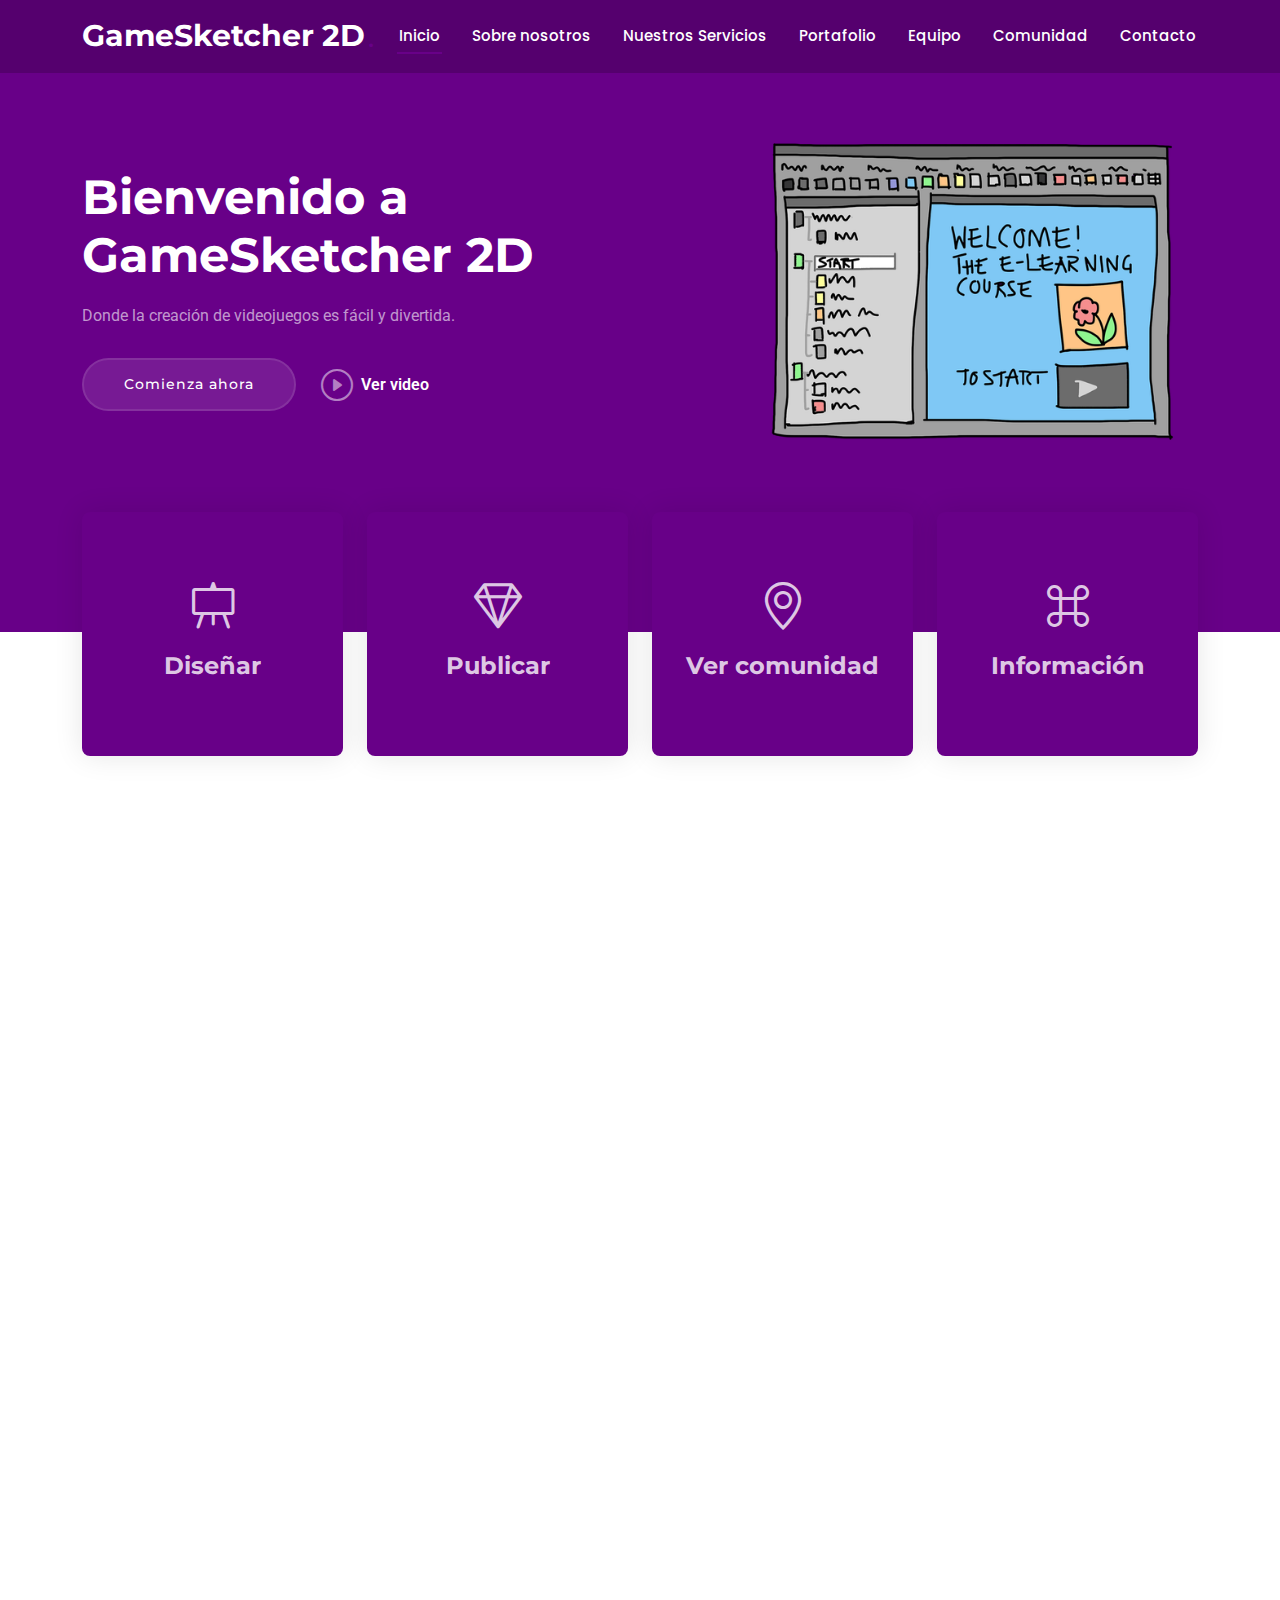
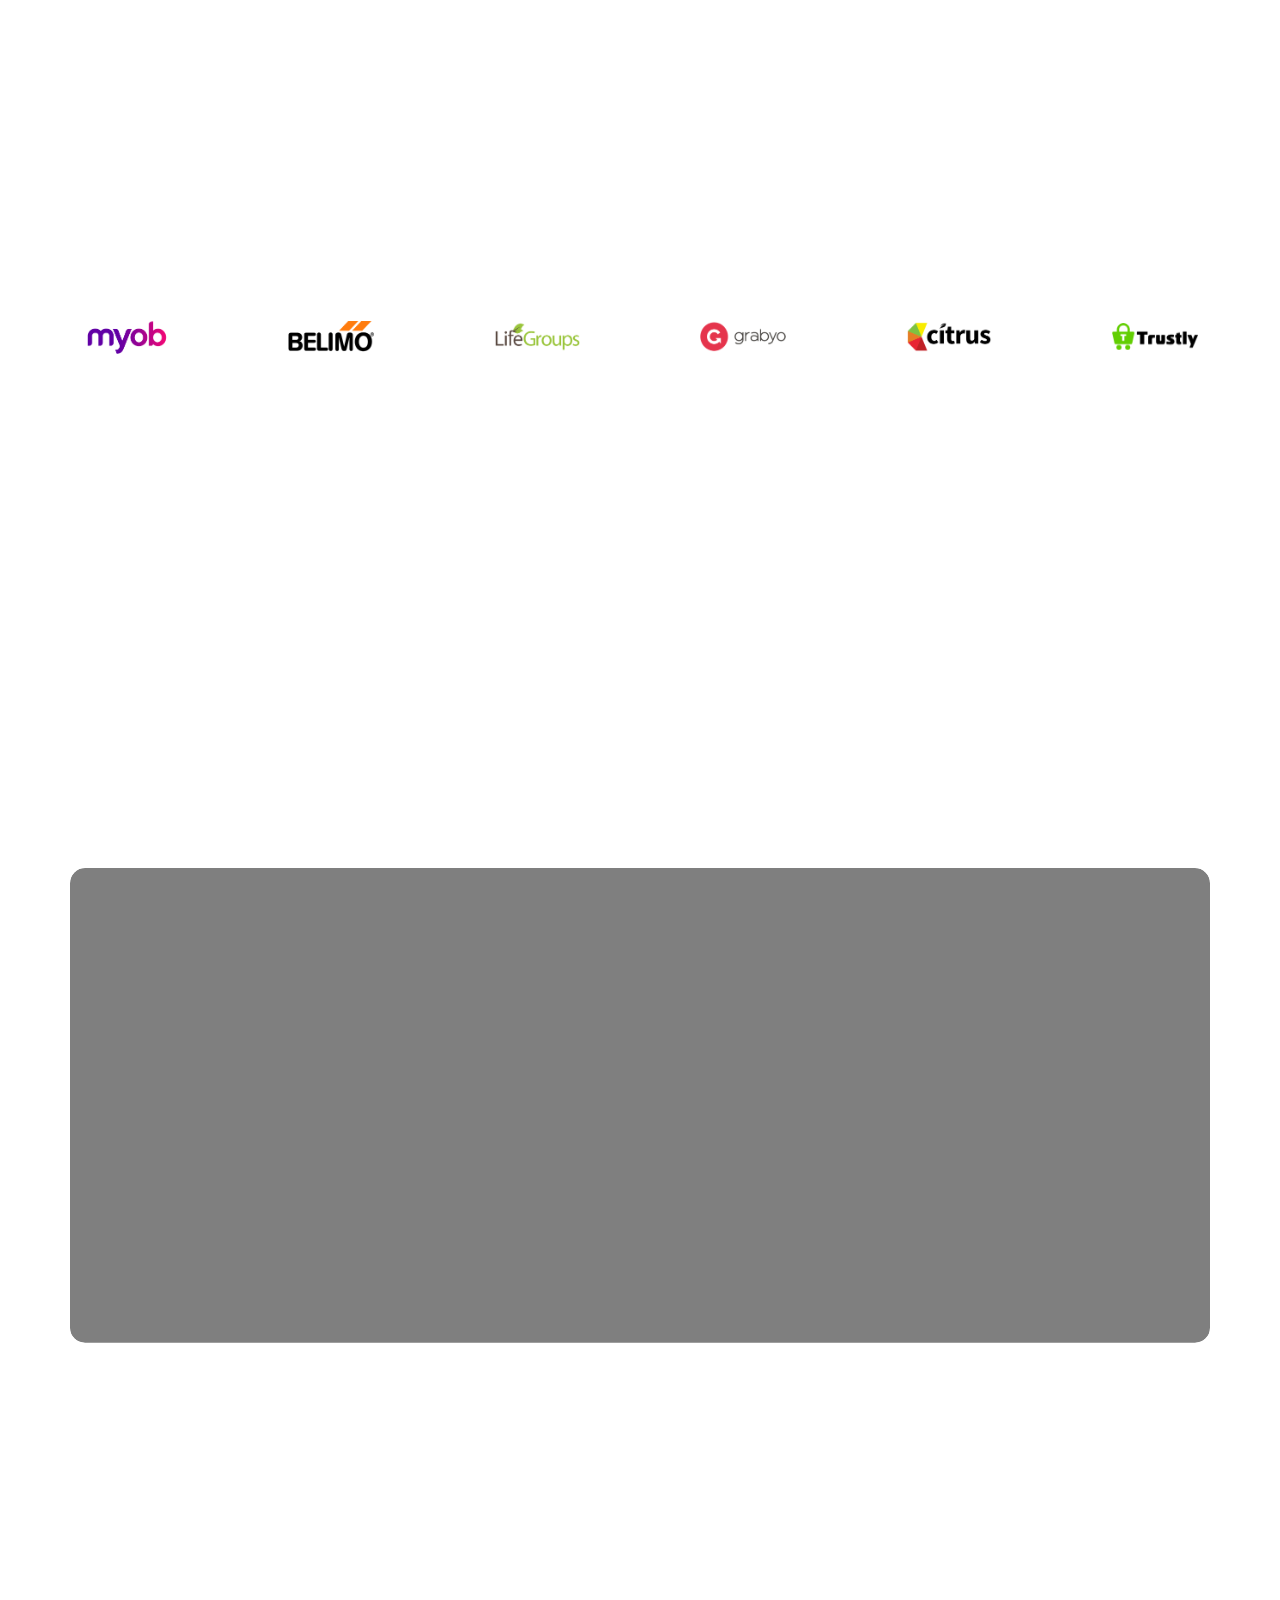
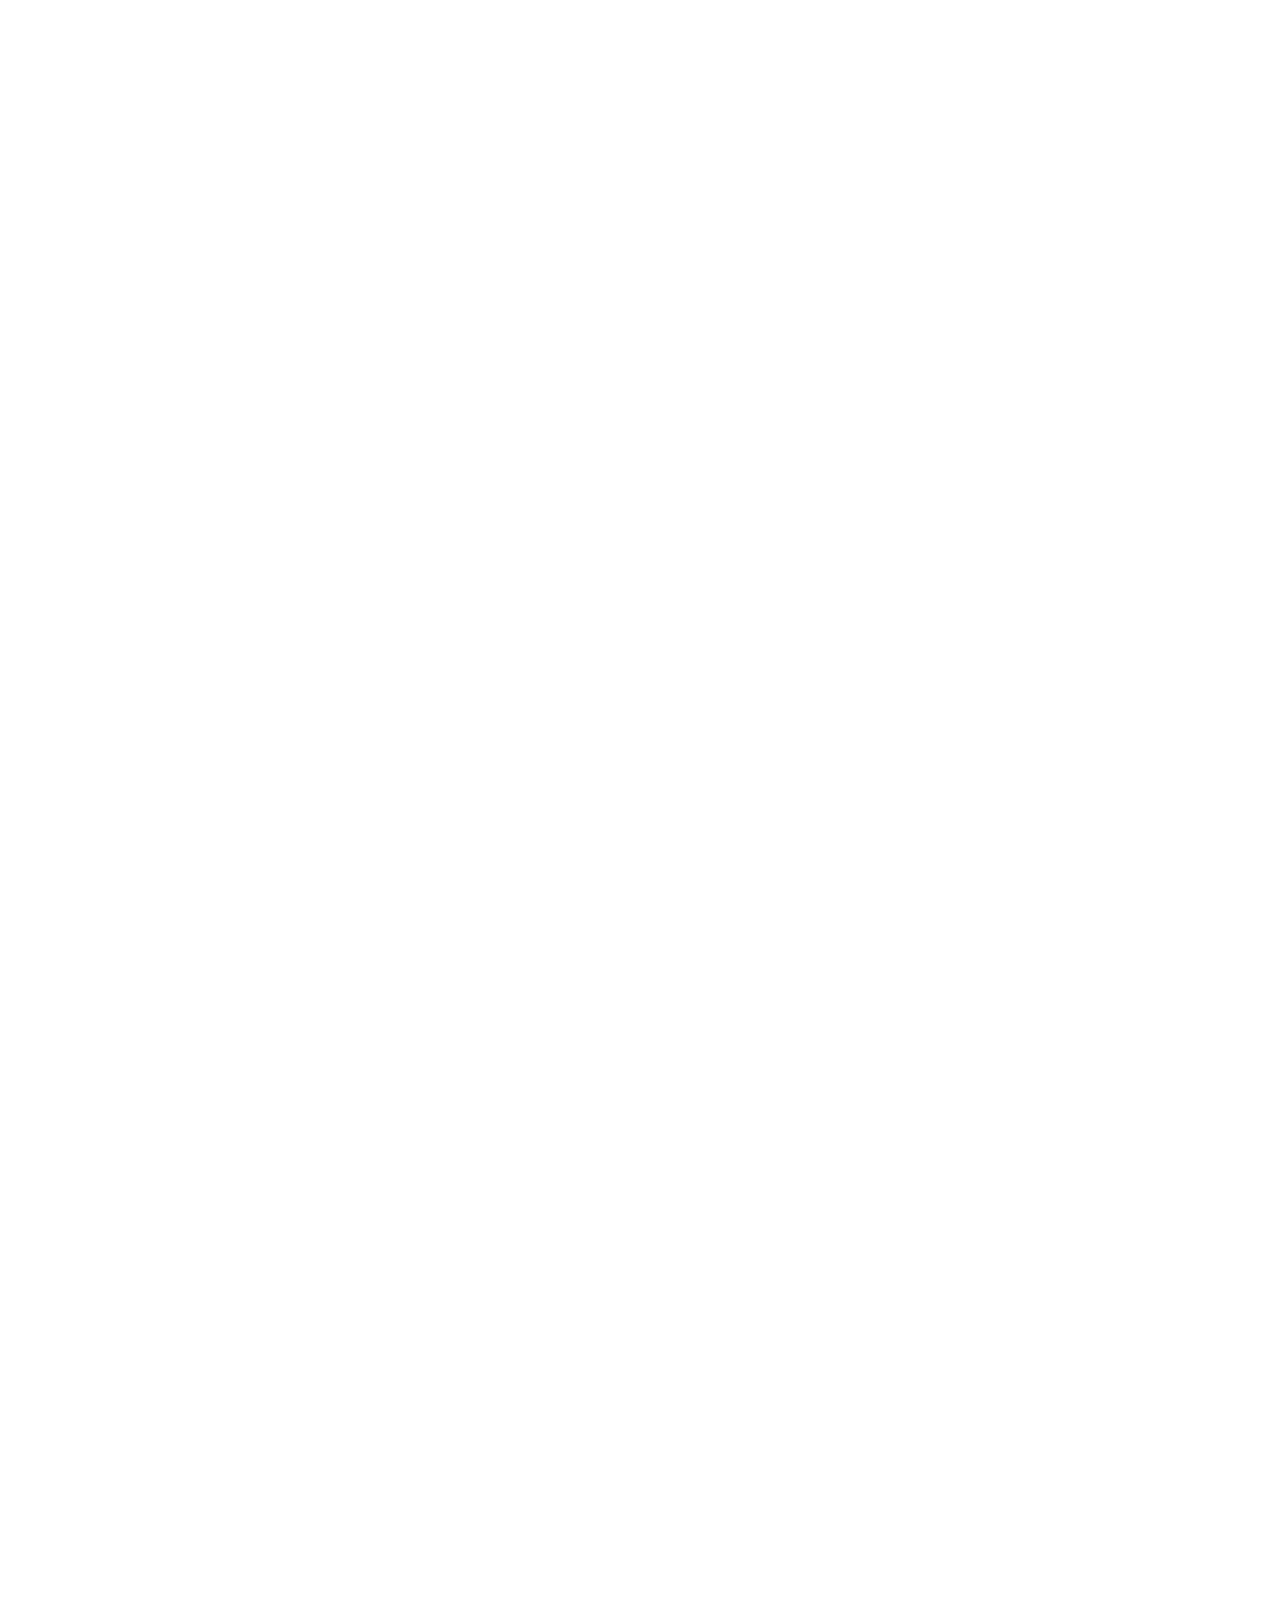
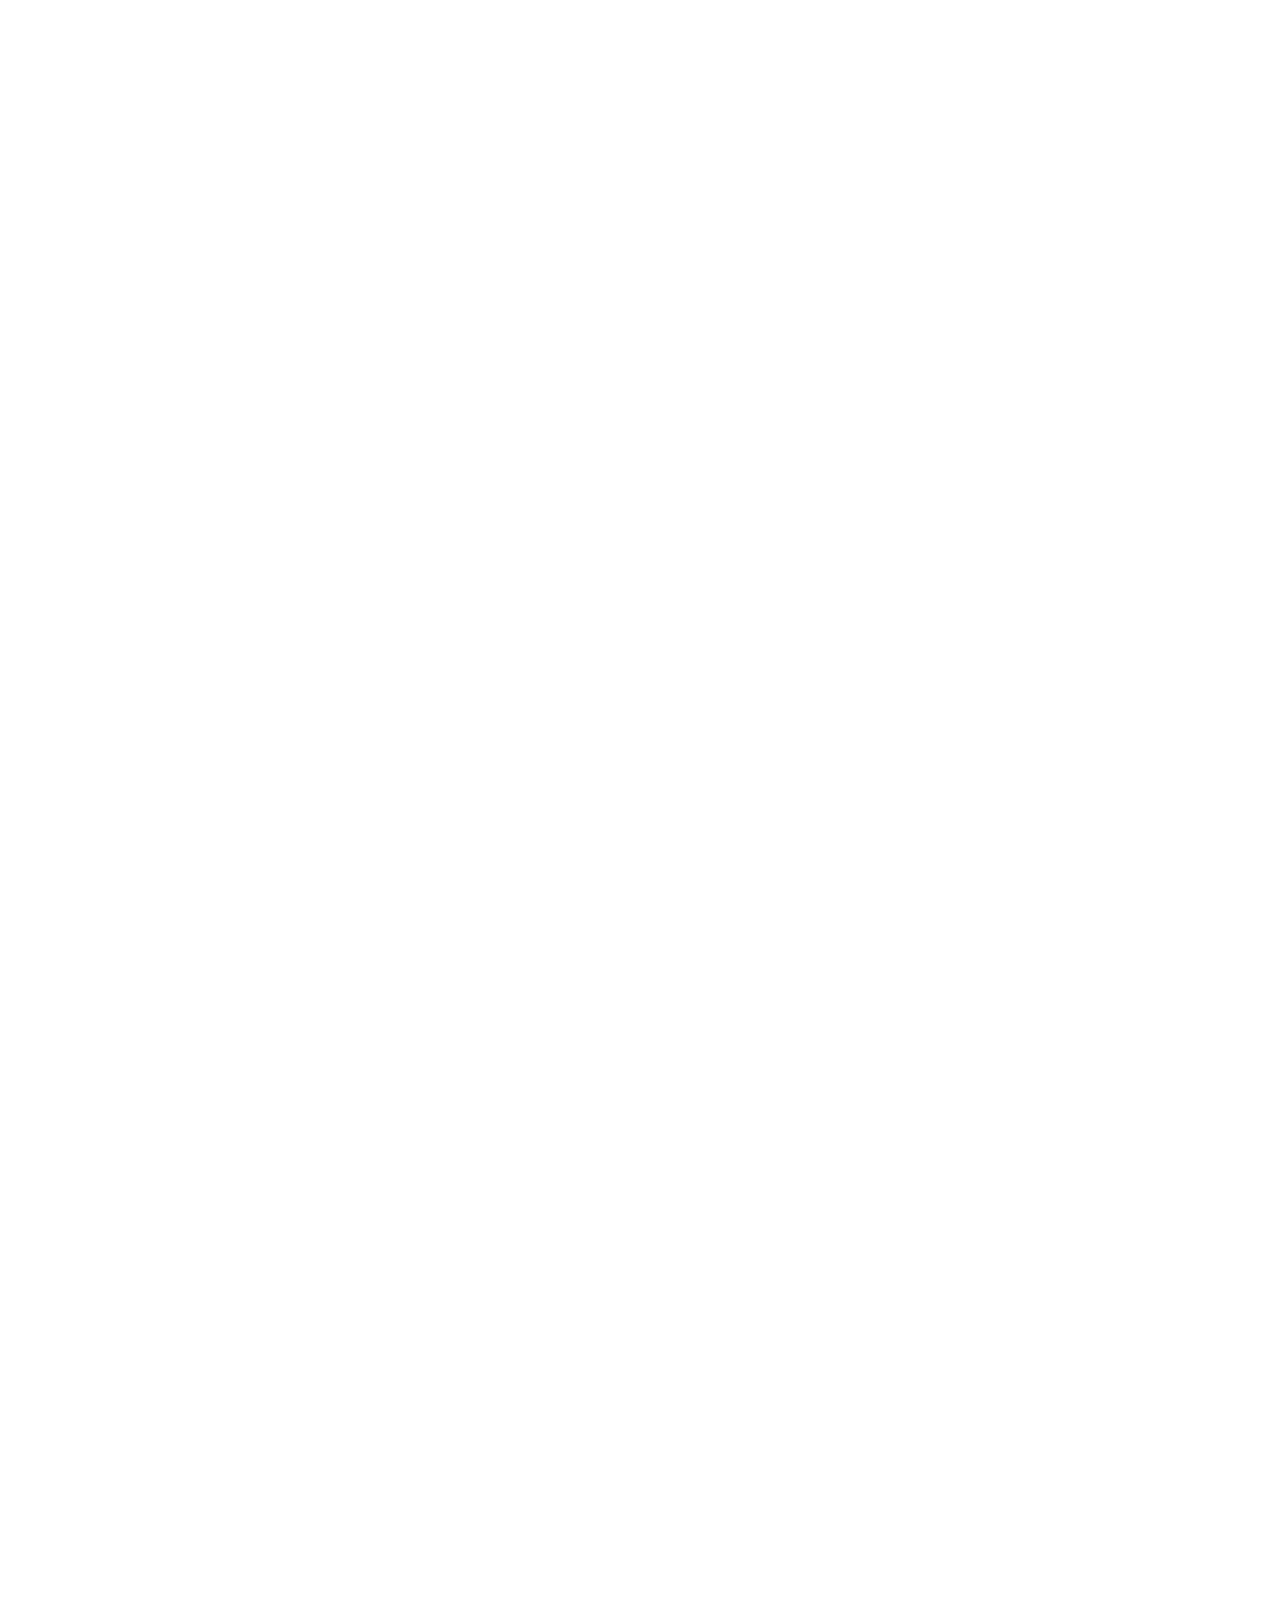
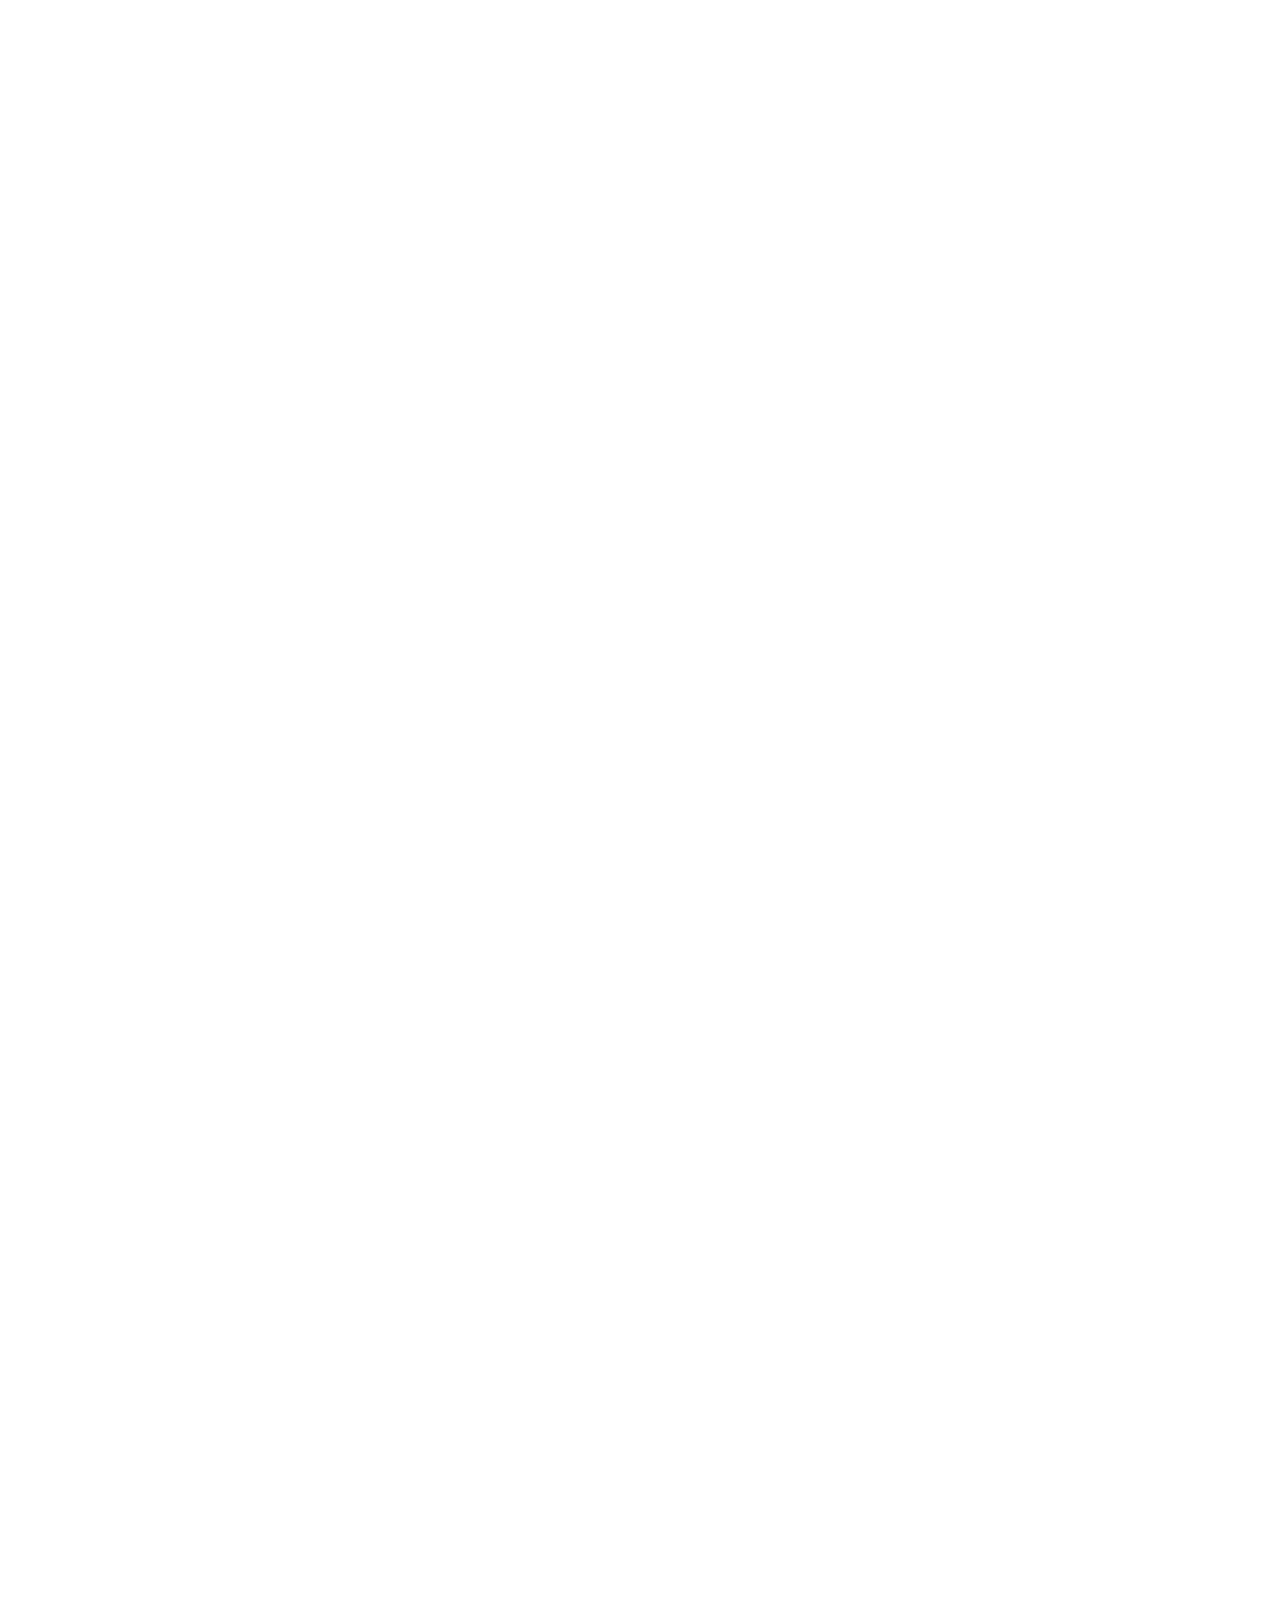
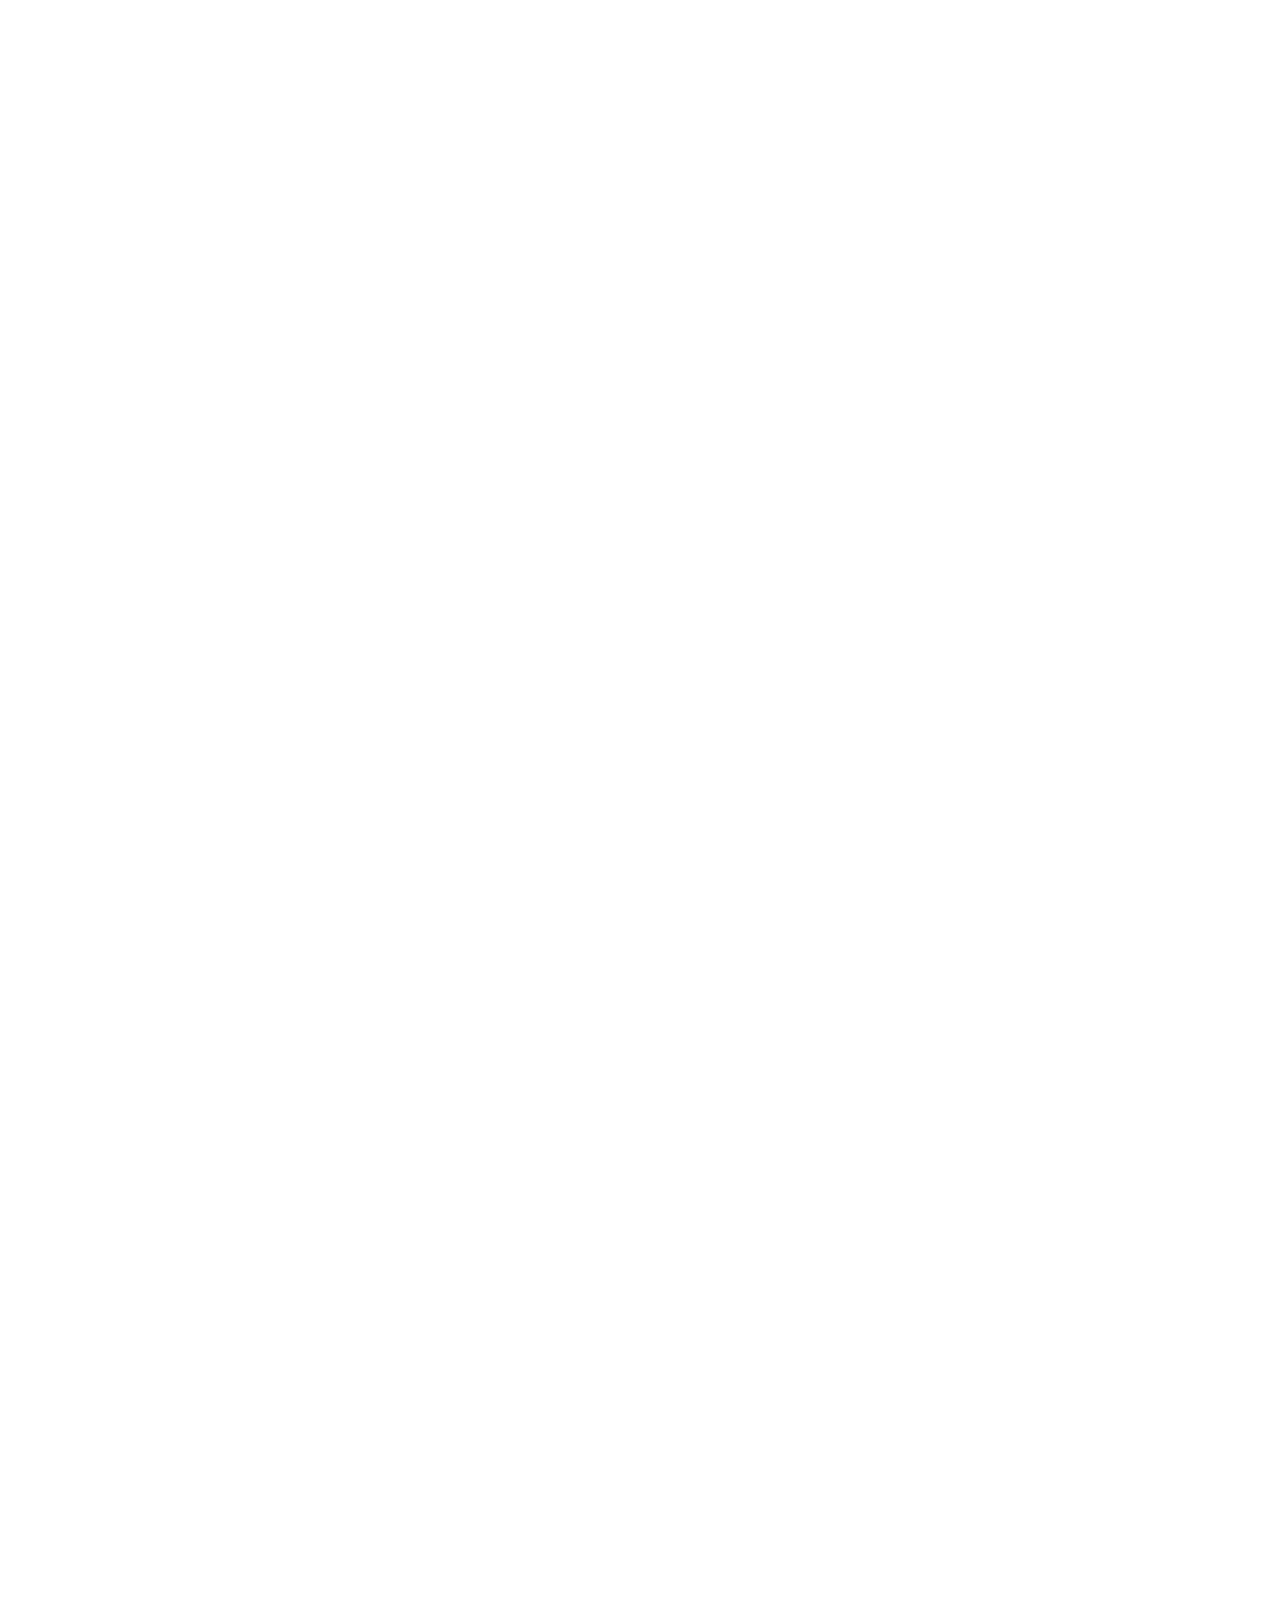
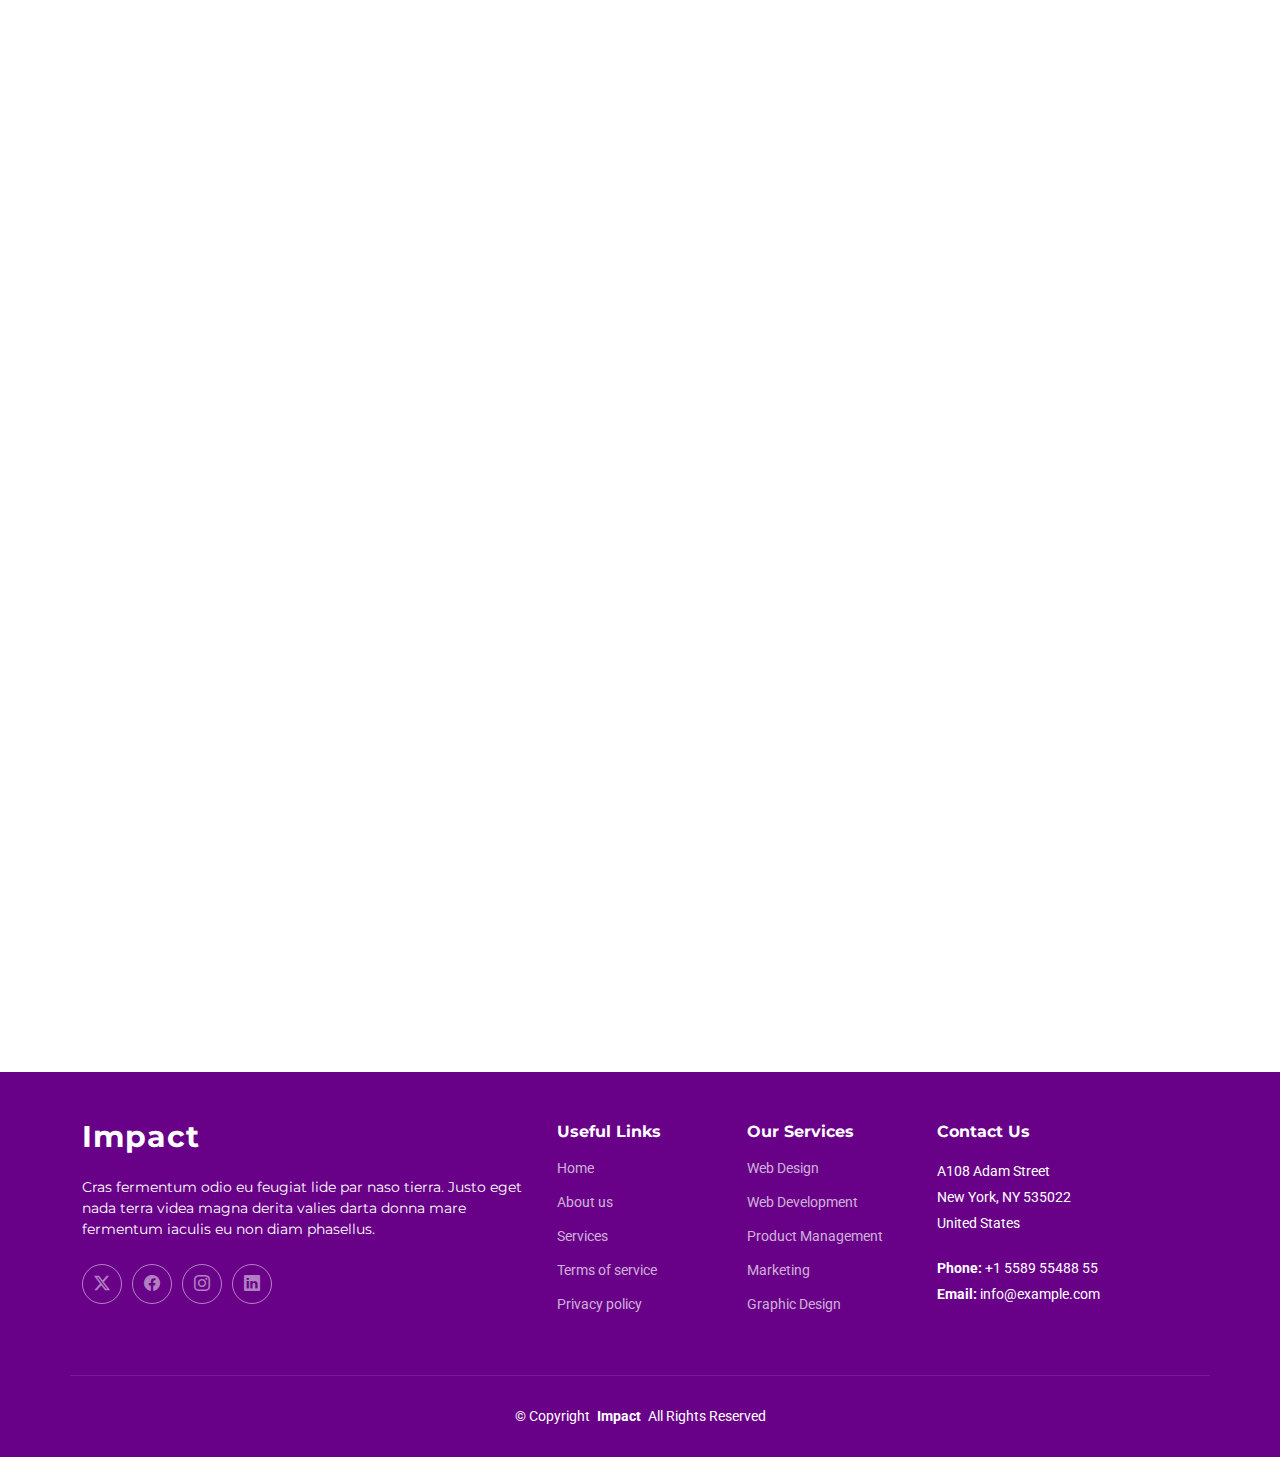
==== commit ff994c91: "cambios de color, texto y nadvar" ====
--- a/index.html
+++ b/index.html
@@ -40,21 +40,6 @@
 
   <header id="header" class="header fixed-top">
 
-    <div class="topbar d-flex align-items-center">
-      <div class="container d-flex justify-content-center justify-content-md-between">
-        <div class="contact-info d-flex align-items-center">
-          <i class="bi bi-envelope d-flex align-items-center"><a href="mailto:contact@example.com">contact@example.com</a></i>
-          <i class="bi bi-phone d-flex align-items-center ms-4"><span>+1 5589 55488 55</span></i>
-        </div>
-        <div class="social-links d-none d-md-flex align-items-center">
-          <a href="#" class="twitter"><i class="bi bi-twitter-x"></i></a>
-          <a href="#" class="facebook"><i class="bi bi-facebook"></i></a>
-          <a href="#" class="instagram"><i class="bi bi-instagram"></i></a>
-          <a href="#" class="linkedin"><i class="bi bi-linkedin"></i></a>
-        </div>
-      </div>
-    </div><!-- End Top Bar -->
-
     <div class="branding d-flex align-items-cente">
 
       <div class="container position-relative d-flex align-items-center justify-content-between">
@@ -67,30 +52,13 @@
 
         <nav id="navmenu" class="navmenu">
           <ul>
-            <li><a href="#hero" class="active">Home<br></a></li>
-            <li><a href="#about">About</a></li>
-            <li><a href="#services">Services</a></li>
-            <li><a href="#portfolio">Portfolio</a></li>
-            <li><a href="#team">Team</a></li>
-            <li><a href="blog.html">Blog</a></li>
-            <li class="dropdown"><a href="#"><span>Dropdown</span> <i class="bi bi-chevron-down toggle-dropdown"></i></a>
-              <ul>
-                <li><a href="#">Dropdown 1</a></li>
-                <li class="dropdown"><a href="#"><span>Deep Dropdown</span> <i class="bi bi-chevron-down toggle-dropdown"></i></a>
-                  <ul>
-                    <li><a href="#">Deep Dropdown 1</a></li>
-                    <li><a href="#">Deep Dropdown 2</a></li>
-                    <li><a href="#">Deep Dropdown 3</a></li>
-                    <li><a href="#">Deep Dropdown 4</a></li>
-                    <li><a href="#">Deep Dropdown 5</a></li>
-                  </ul>
-                </li>
-                <li><a href="#">Dropdown 2</a></li>
-                <li><a href="#">Dropdown 3</a></li>
-                <li><a href="#">Dropdown 4</a></li>
-              </ul>
-            </li>
-            <li><a href="#contact">Contact</a></li>
+            <li><a href="#hero" class="active">Inicio<br></a></li>
+            <li><a href="#about">Sobre nosotros</a></li>
+            <li><a href="#services">Nuestros Servicios</a></li>
+            <li><a href="#portfolio">Portafolio</a></li>
+            <li><a href="#team">Equipo</a></li>
+            <li><a href="blog.html">Comunidad</a></li>
+            <li><a href="#contact">Contacto</a></li>
           </ul>
           <i class="mobile-nav-toggle d-xl-none bi bi-list"></i>
         </nav>
@@ -109,15 +77,15 @@
       <div class="container position-relative" data-aos="fade-up" data-aos-delay="100">
         <div class="row gy-5 justify-content-between">
           <div class="col-lg-6 order-2 order-lg-1 d-flex flex-column justify-content-center">
-            <h2><span>Welcome to </span><span class="accent">Impact</span></h2>
-            <p>Sed autem laudantium dolores. Voluptatem itaque ea consequatur eveniet. Eum quas beatae cumque eum quaerat.</p>
+            <h2><span>Bienvenido a </span><span class="accent">GameSketcher 2D</span></h2>
+            <p>Donde la creación de videojuegos es fácil y divertida.</p>
             <div class="d-flex">
-              <a href="#about" class="btn-get-started">Get Started</a>
-              <a href="https://www.youtube.com/watch?v=Y7f98aduVJ8" class="glightbox btn-watch-video d-flex align-items-center"><i class="bi bi-play-circle"></i><span>Watch Video</span></a>
+              <a href="#about" class="btn-get-started">Comienza ahora</a>
+              <a href="https://www.youtube.com/watch?v=Y7f98aduVJ8" class="glightbox btn-watch-video d-flex align-items-center"><i class="bi bi-play-circle"></i><span>Ver video</span></a>
             </div>
           </div>
           <div class="col-lg-5 order-1 order-lg-2">
-            <img src="assets/img/hero-img.svg" class="img-fluid" alt="">
+            <img src="assets/img/hero-img.png" class="img-fluid" alt="">
           </div>
         </div>
       </div>
@@ -129,28 +97,28 @@
             <div class="col-xl-3 col-md-6">
               <div class="icon-box">
                 <div class="icon"><i class="bi bi-easel"></i></div>
-                <h4 class="title"><a href="" class="stretched-link">Lorem Ipsum</a></h4>
+                <h4 class="title"><a href="" class="stretched-link">Diseñar</a></h4>
               </div>
             </div><!--End Icon Box -->
 
             <div class="col-xl-3 col-md-6">
               <div class="icon-box">
                 <div class="icon"><i class="bi bi-gem"></i></div>
-                <h4 class="title"><a href="" class="stretched-link">Sed ut perspiciatis</a></h4>
+                <h4 class="title"><a href="" class="stretched-link">Publicar</a></h4>
               </div>
             </div><!--End Icon Box -->
 
             <div class="col-xl-3 col-md-6">
               <div class="icon-box">
                 <div class="icon"><i class="bi bi-geo-alt"></i></div>
-                <h4 class="title"><a href="" class="stretched-link">Magni Dolores</a></h4>
+                <h4 class="title"><a href="" class="stretched-link">Ver comunidad</a></h4>
               </div>
             </div><!--End Icon Box -->
 
             <div class="col-xl-3 col-md-6">
               <div class="icon-box">
                 <div class="icon"><i class="bi bi-command"></i></div>
-                <h4 class="title"><a href="" class="stretched-link">Nemo Enim</a></h4>
+                <h4 class="title"><a href="" class="stretched-link">Información</a></h4>
               </div>
             </div><!--End Icon Box -->
 
@@ -165,33 +133,31 @@
 
       <!-- Section Title -->
       <div class="container section-title" data-aos="fade-up">
-        <h2>About Us<br></h2>
-        <p>Necessitatibus eius consequatur ex aliquid fuga eum quidem sint consectetur velit</p>
+        <h2>Sobre nosotros<br></h2>
+        <p>Descubre el poder de la creatividad en tus manos</p>
       </div><!-- End Section Title -->
 
       <div class="container">
 
         <div class="row gy-4">
           <div class="col-lg-6" data-aos="fade-up" data-aos-delay="100">
-            <h3>Voluptatem dignissimos provident laboris nisi ut aliquip ex ea commodo</h3>
+            <h3>Donde la creación de videojuegos es fácil y divertida</h3>
             <img src="assets/img/about.jpg" class="img-fluid rounded-4 mb-4" alt="">
-            <p>Ut fugiat ut sunt quia veniam. Voluptate perferendis perspiciatis quod nisi et. Placeat debitis quia recusandae odit et consequatur voluptatem. Dignissimos pariatur consectetur fugiat voluptas ea.</p>
-            <p>Temporibus nihil enim deserunt sed ea. Provident sit expedita aut cupiditate nihil vitae quo officia vel. Blanditiis eligendi possimus et in cum. Quidem eos ut sint rem veniam qui. Ut ut repellendus nobis tempore doloribus debitis explicabo similique sit. Accusantium sed ut omnis beatae neque deleniti repellendus.</p>
+            <p>En GameSketcher 2D, nuestra misión es hacer que el diseño de videojuegos sea accesible para todos. Con nuestras herramientas visuales e intuitivas, puedes crear mundos únicos, diseñar personajes y desarrollar mecánicas sin complicaciones.</p>
+            <p>Nuestra plataforma está hecha para romper barreras técnicas, permitiéndote concentrarte en tu creatividad. Únete a una comunidad de creadores apasionados y descubre cómo GameSketcher 2D puede transformar tus ideas en juegos interactivos.</p>
           </div>
           <div class="col-lg-6" data-aos="fade-up" data-aos-delay="250">
             <div class="content ps-0 ps-lg-5">
               <p class="fst-italic">
-                Lorem ipsum dolor sit amet, consectetur adipiscing elit, sed do eiusmod tempor incididunt ut labore et dolore
-                magna aliqua.
+                GameSketcher 2D ofrece una experiencia accesible para todos, sin importar su nivel de habilidad.
               </p>
               <ul>
-                <li><i class="bi bi-check-circle-fill"></i> <span>Ullamco laboris nisi ut aliquip ex ea commodo consequat.</span></li>
-                <li><i class="bi bi-check-circle-fill"></i> <span>Duis aute irure dolor in reprehenderit in voluptate velit.</span></li>
-                <li><i class="bi bi-check-circle-fill"></i> <span>Ullamco laboris nisi ut aliquip ex ea commodo consequat. Duis aute irure dolor in reprehenderit in voluptate trideta storacalaperda mastiro dolore eu fugiat nulla pariatur.</span></li>
+                <li><i class="bi bi-check-circle-fill"></i> <span>Herramientas visuales para una creación intuitiva y sin complicaciones.</span></li>
+                <li><i class="bi bi-check-circle-fill"></i> <span>Comunidad activa donde compartir y aprender de otros creadores.</span></li>
+                <li><i class="bi bi-check-circle-fill"></i> <span>Amplia variedad de recursos para personalizar tus proyectos al máximo.</span></li>
               </ul>
               <p>
-                Ullamco laboris nisi ut aliquip ex ea commodo consequat. Duis aute irure dolor in reprehenderit in voluptate
-                velit esse cillum dolore eu fugiat nulla pariatur. Excepteur sint occaecat cupidatat non proident
+                Con GameSketcher 2D, diseñar videojuegos es tan fácil como dibujar. Transforma tus ideas en realidad y comparte tus creaciones con el mundo.
               </p>
 
               <div class="position-relative mt-4">
@@ -350,8 +316,8 @@
 
       <!-- Section Title -->
       <div class="container section-title" data-aos="fade-up">
-        <h2>Our Services</h2>
-        <p>Necessitatibus eius consequatur ex aliquid fuga eum quidem sint consectetur velit</p>
+        <h2>Nuestros Servicios</h2>
+        <p>Facilitamos la creación de videojuegos para todos, desde principiantes hasta desarrolladores avanzados</p>
       </div><!-- End Section Title -->
 
       <div class="container">
@@ -363,9 +329,9 @@
               <div class="icon">
                 <i class="bi bi-activity"></i>
               </div>
-              <h3>Nesciunt Mete</h3>
-              <p>Provident nihil minus qui consequatur non omnis maiores. Eos accusantium minus dolores iure perferendis tempore et consequatur.</p>
-              <a href="service-details.html" class="readmore stretched-link">Read more <i class="bi bi-arrow-right"></i></a>
+              <h3>Editor Visual Intuitivo</h3>
+              <p>Crea niveles y personajes fácilmente con nuestro editor visual de arrastrar y soltar, sin necesidad de conocimientos de programación.</p>
+              <a href="service-details.html" class="readmore stretched-link">Leer más <i class="bi bi-arrow-right"></i></a>
             </div>
           </div><!-- End Service Item -->
 
@@ -374,9 +340,9 @@
               <div class="icon">
                 <i class="bi bi-broadcast"></i>
               </div>
-              <h3>Eosle Commodi</h3>
-              <p>Ut autem aut autem non a. Sint sint sit facilis nam iusto sint. Libero corrupti neque eum hic non ut nesciunt dolorem.</p>
-              <a href="service-details.html" class="readmore stretched-link">Read more <i class="bi bi-arrow-right"></i></a>
+              <h3>Exportación Multiplataforma</h3>
+              <p>Exporta tus juegos para que funcionen en PC, Android, iOS y navegadores web, llegando a una mayor audiencia con facilidad.</p>
+              <a href="service-details.html" class="readmore stretched-link">Leer más <i class="bi bi-arrow-right"></i></a>
             </div>
           </div><!-- End Service Item -->
 
@@ -385,9 +351,9 @@
               <div class="icon">
                 <i class="bi bi-easel"></i>
               </div>
-              <h3>Ledo Markt</h3>
-              <p>Ut excepturi voluptatem nisi sed. Quidem fuga consequatur. Minus ea aut. Vel qui id voluptas adipisci eos earum corrupti.</p>
-              <a href="service-details.html" class="readmore stretched-link">Read more <i class="bi bi-arrow-right"></i></a>
+              <h3>Biblioteca de Recursos</h3>
+              <p>Accede a una gran variedad de gráficos, sonidos y efectos listos para usar en tus proyectos, facilitando el diseño visual y sonoro.</p>
+              <a href="service-details.html" class="readmore stretched-link">Leer más <i class="bi bi-arrow-right"></i></a>
             </div>
           </div><!-- End Service Item -->
 
@@ -396,9 +362,9 @@
               <div class="icon">
                 <i class="bi bi-bounding-box-circles"></i>
               </div>
-              <h3>Asperiores Commodit</h3>
-              <p>Non et temporibus minus omnis sed dolor esse consequatur. Cupiditate sed error ea fuga sit provident adipisci neque.</p>
-              <a href="service-details.html" class="readmore stretched-link">Read more <i class="bi bi-arrow-right"></i></a>
+              <h3>Motor de Física y Colisiones</h3>
+              <p>Simula movimientos realistas y colisiones precisas con el motor de física integrado, mejorando la experiencia de juego.</p>
+              <a href="service-details.html" class="readmore stretched-link">Leer más <i class="bi bi-arrow-right"></i></a>
             </div>
           </div><!-- End Service Item -->
 
@@ -407,9 +373,9 @@
               <div class="icon">
                 <i class="bi bi-calendar4-week"></i>
               </div>
-              <h3>Velit Doloremque</h3>
-              <p>Cumque et suscipit saepe. Est maiores autem enim facilis ut aut ipsam corporis aut. Sed animi at autem alias eius labore.</p>
-              <a href="service-details.html" class="readmore stretched-link">Read more <i class="bi bi-arrow-right"></i></a>
+              <h3>Soporte y Actualizaciones</h3>
+              <p>Recibe asistencia de nuestro equipo y accede a actualizaciones constantes que mejoran y amplían las capacidades de la plataforma.</p>
+              <a href="service-details.html" class="readmore stretched-link">Leer más <i class="bi bi-arrow-right"></i></a>
             </div>
           </div><!-- End Service Item -->
 
@@ -418,9 +384,9 @@
               <div class="icon">
                 <i class="bi bi-chat-square-text"></i>
               </div>
-              <h3>Dolori Architecto</h3>
-              <p>Hic molestias ea quibusdam eos. Fugiat enim doloremque aut neque non et debitis iure. Corrupti recusandae ducimus enim.</p>
-              <a href="service-details.html" class="readmore stretched-link">Read more <i class="bi bi-arrow-right"></i></a>
+              <h3>Comunidad de Creadores</h3>
+              <p>Únete a nuestra comunidad de desarrolladores, comparte tus juegos y recibe feedback para mejorar continuamente tus proyectos.</p>
+              <a href="service-details.html" class="readmore stretched-link">Leer más <i class="bi bi-arrow-right"></i></a>
             </div>
           </div><!-- End Service Item -->
 
@@ -713,8 +679,7 @@
 
       <!-- Section Title -->
       <div class="container section-title" data-aos="fade-up">
-        <h2>Our Team</h2>
-        <p>Necessitatibus eius consequatur ex aliquid fuga eum quidem sint consectetur velit</p>
+        <h2>Nuestro equipo</h2>
       </div><!-- End Section Title -->
 
       <div class="container">
@@ -723,8 +688,22 @@
 
           <div class="col-xl-3 col-md-6 d-flex" data-aos="fade-up" data-aos-delay="100">
             <div class="member">
-              <img src="assets/img/team/team-1.jpg" class="img-fluid" alt="">
+              <img src="assets/img/team/walter.webp" class="img-fluid" alt="">
               <h4>Walter White</h4>
+              <span>Profesor de quimica</span>
+              <div class="social">
+                <a href=""><i class="bi bi-twitter-x"></i></a>
+                <a href=""><i class="bi bi-facebook"></i></a>
+                <a href=""><i class="bi bi-instagram"></i></a>
+                <a href=""><i class="bi bi-linkedin"></i></a>
+              </div>
+            </div>
+          </div><!-- End Team Member -->
+
+          <div class="col-xl-3 col-md-6 d-flex" data-aos="fade-up" data-aos-delay="300">
+            <div class="member">
+              <img src="assets/img/team/team-mising.jpg" class="img-fluid" alt="">
+              <h4>Jaider Sanchez</h4>
               <span>Web Development</span>
               <div class="social">
                 <a href=""><i class="bi bi-twitter-x"></i></a>
@@ -735,39 +714,11 @@
             </div>
           </div><!-- End Team Member -->
 
-          <div class="col-xl-3 col-md-6 d-flex" data-aos="fade-up" data-aos-delay="200">
-            <div class="member">
-              <img src="assets/img/team/team-2.jpg" class="img-fluid" alt="">
-              <h4>Sarah Jhinson</h4>
-              <span>Marketing</span>
-              <div class="social">
-                <a href=""><i class="bi bi-twitter-x"></i></a>
-                <a href=""><i class="bi bi-facebook"></i></a>
-                <a href=""><i class="bi bi-instagram"></i></a>
-                <a href=""><i class="bi bi-linkedin"></i></a>
-              </div>
-            </div>
-          </div><!-- End Team Member -->
-
-          <div class="col-xl-3 col-md-6 d-flex" data-aos="fade-up" data-aos-delay="300">
-            <div class="member">
-              <img src="assets/img/team/team-3.jpg" class="img-fluid" alt="">
-              <h4>William Anderson</h4>
-              <span>Content</span>
-              <div class="social">
-                <a href=""><i class="bi bi-twitter-x"></i></a>
-                <a href=""><i class="bi bi-facebook"></i></a>
-                <a href=""><i class="bi bi-instagram"></i></a>
-                <a href=""><i class="bi bi-linkedin"></i></a>
-              </div>
-            </div>
-          </div><!-- End Team Member -->
-
           <div class="col-xl-3 col-md-6 d-flex" data-aos="fade-up" data-aos-delay="400">
             <div class="member">
-              <img src="assets/img/team/team-4.jpg" class="img-fluid" alt="">
-              <h4>Amanda Jepson</h4>
-              <span>Accountant</span>
+              <img src="assets/img/team/team-mising.jpg" class="img-fluid" alt="">
+              <h4>Maikol... </h4>
+              <span>Web Development</span>
               <div class="social">
                 <a href=""><i class="bi bi-twitter-x"></i></a>
                 <a href=""><i class="bi bi-facebook"></i></a>
--- a/assets/css/main.css
+++ b/assets/css/main.css
@@ -22,7 +22,7 @@
   --background-color: #ffffff; /* Background color for the entire website, including individual sections */
   --default-color: #222222; /* Default color used for the majority of the text content across the entire website */
   --heading-color: #172a28; /* Color for headings, subheadings and title throughout the website */
-  --accent-color: #008374; /* Accent color that represents your brand on the website. It's used for buttons, links, and other elements that need to stand out */
+  --accent-color: #680088; /* Accent color that represents your brand on the website. It's used for buttons, links, and other elements that need to stand out */
   --surface-color: #ffffff; /* The surface color is used as a background of boxed elements within sections, such as cards, icon boxes, or other elements that require a visual separation from the global background. */
   --contrast-color: #ffffff; /* Contrast color for text, ensuring readability against backgrounds of accent, heading, or default colors. */
 }
@@ -30,11 +30,11 @@
 /* Nav Menu Colors - The following color variables are used specifically for the navigation menu. They are separate from the global colors to allow for more customization options */
 :root {
   --nav-color: #ffffff;  /* The default color of the main navmenu links */
-  --nav-hover-color: #008374; /* Applied to main navmenu links when they are hovered over or active */
+  --nav-hover-color: #680088; /* Applied to main navmenu links when they are hovered over or active */
   --nav-mobile-background-color: #ffffff; /* Used as the background color for mobile navigation menu */
   --nav-dropdown-background-color: #ffffff; /* Used as the background color for dropdown items that appear when hovering over primary navigation items */
-  --nav-dropdown-color: #01433c; /* Used for navigation links of the dropdown items in the navigation menu. */
-  --nav-dropdown-hover-color: #008374; /* Similar to --nav-hover-color, this color is applied to dropdown navigation links when they are hovered over. */
+  --nav-dropdown-color: #380143; /* Used for navigation links of the dropdown items in the navigation menu. */
+  --nav-dropdown-hover-color: #680088; /* Similar to --nav-hover-color, this color is applied to dropdown navigation links when they are hovered over. */
 }
 
 /* Color Presets - These classes override global colors when applied to any section or element, providing reuse of the sam color scheme. */
@@ -53,11 +53,11 @@
 }
 
 .accent-background {
-  --background-color: #008374;
+  --background-color: #680088;
   --default-color: #ffffff;
   --heading-color: #ffffff;
   --accent-color: #ffffff;
-  --surface-color: #00b6a1;
+  --surface-color: #a100b6;
   --contrast-color: #ffffff;
 }
 
@@ -190,7 +190,7 @@
 .php-email-form .sent-message {
   display: none;
   color: #ffffff;
-  background: #059652;
+  background: #740596;
   text-align: center;
   padding: 15px;
   margin-bottom: 24px;
@@ -231,7 +231,7 @@
 # Global Header
 --------------------------------------------------------------*/
 .header {
-  --background-color: #008374;
+  --background-color: #55006e;
   --heading-color: #ffffff;
   color: var(--default-color);
   transition: all 0.5s;
@@ -1704,7 +1704,7 @@
 }
 
 .pricing ul i {
-  color: #059652;
+  color: #850596;
   font-size: 24px;
   padding-right: 3px;
 }
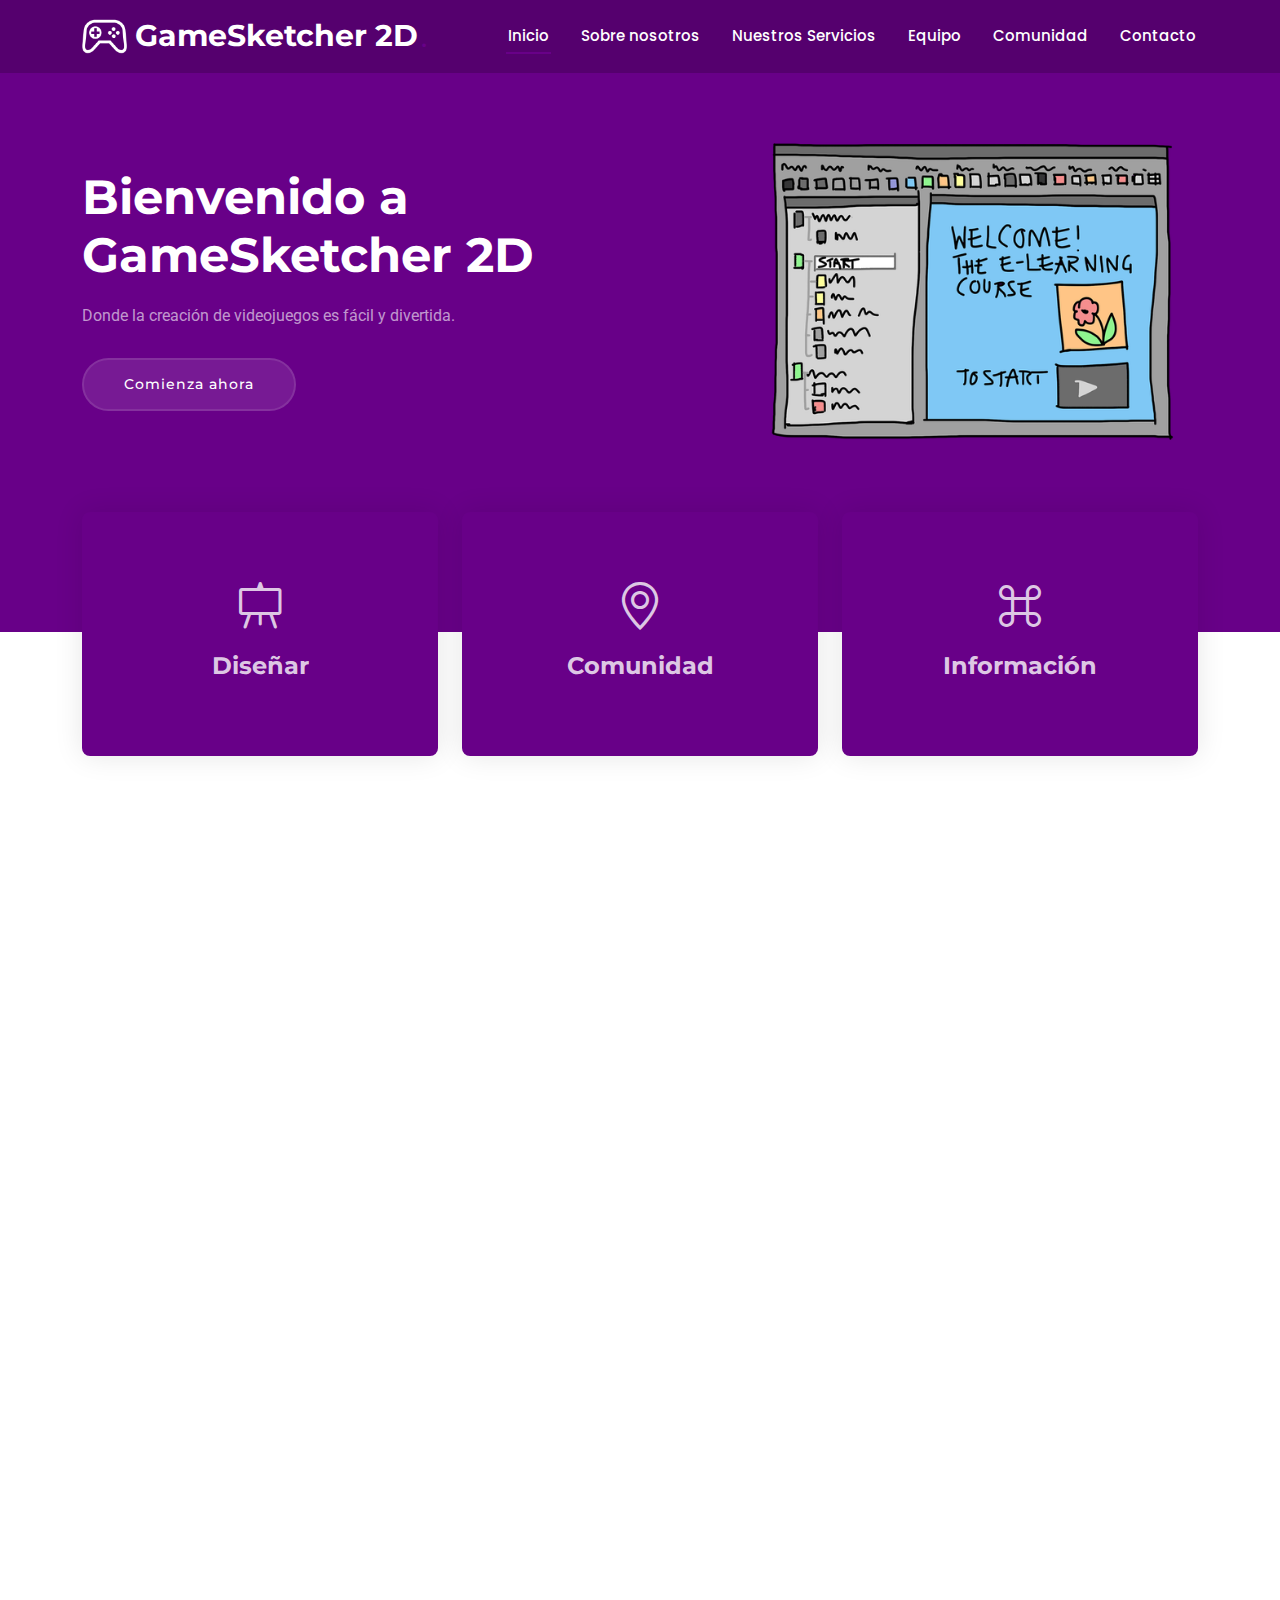
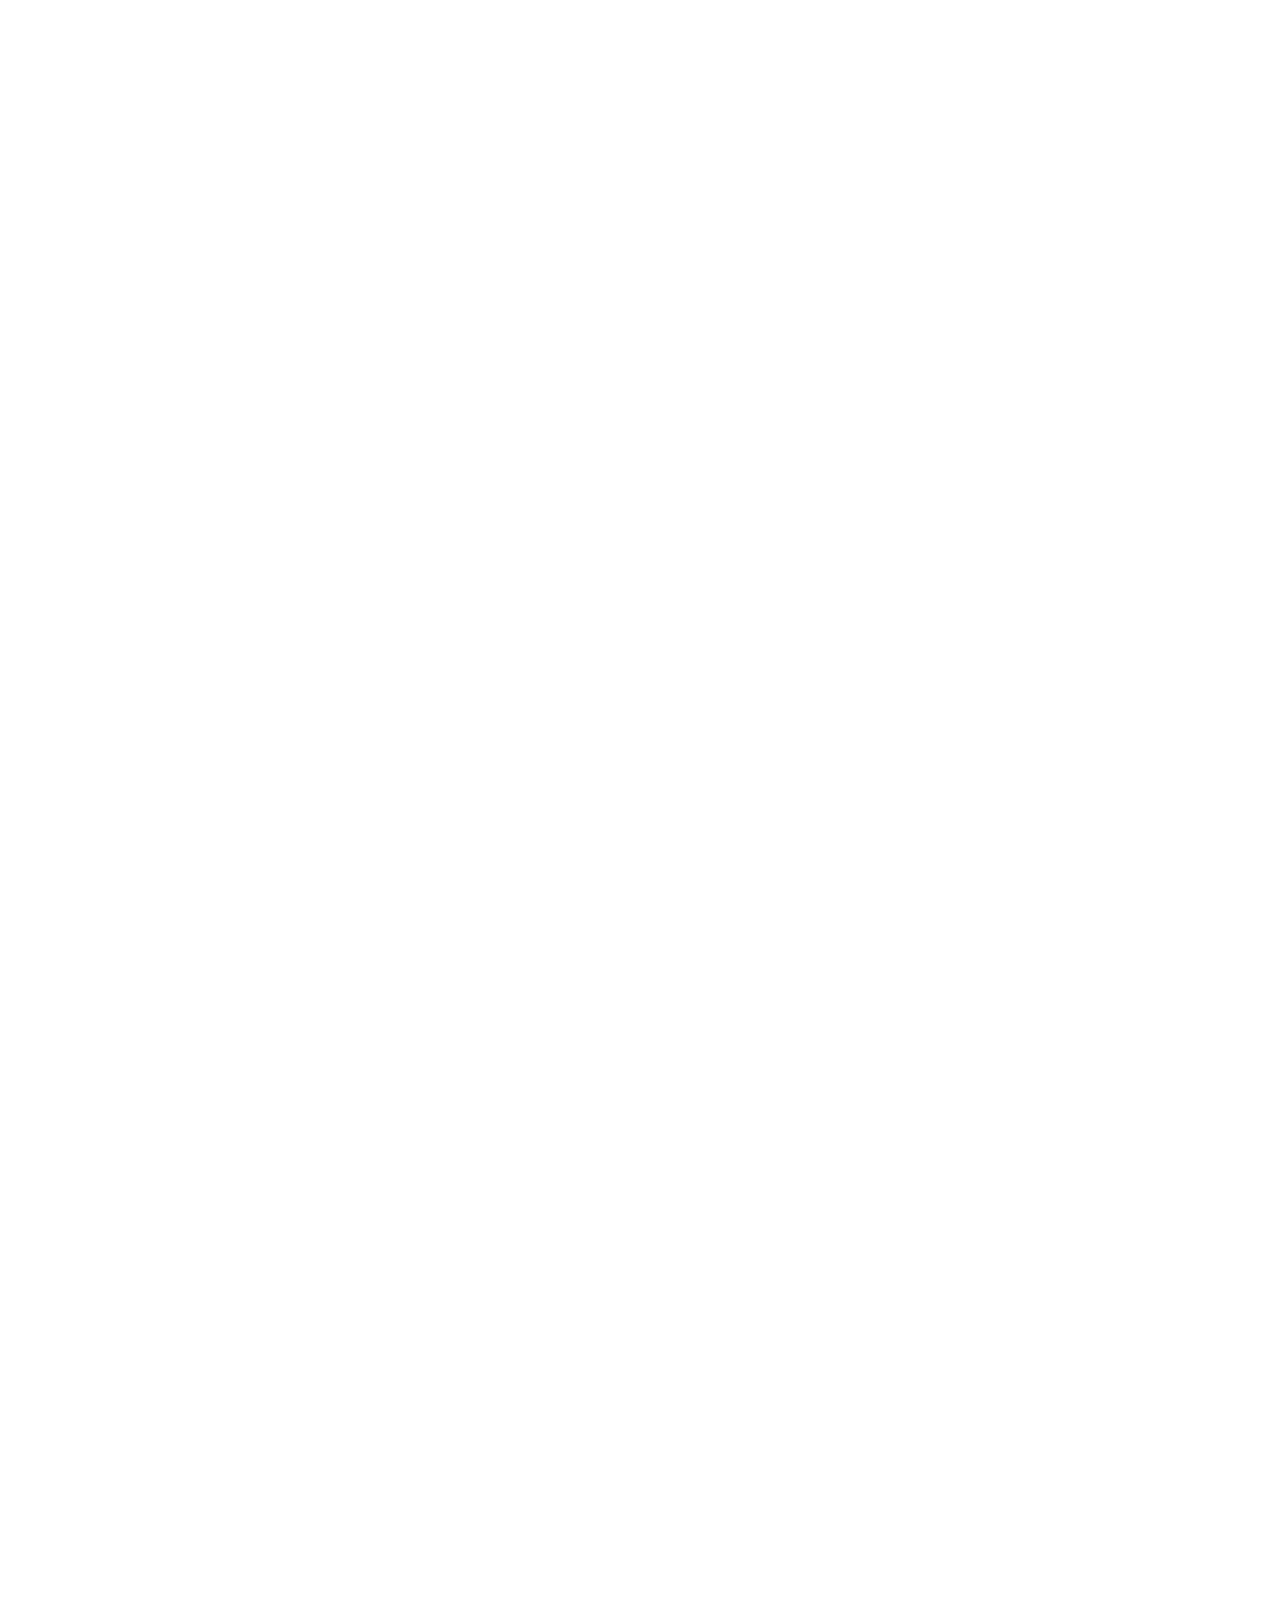
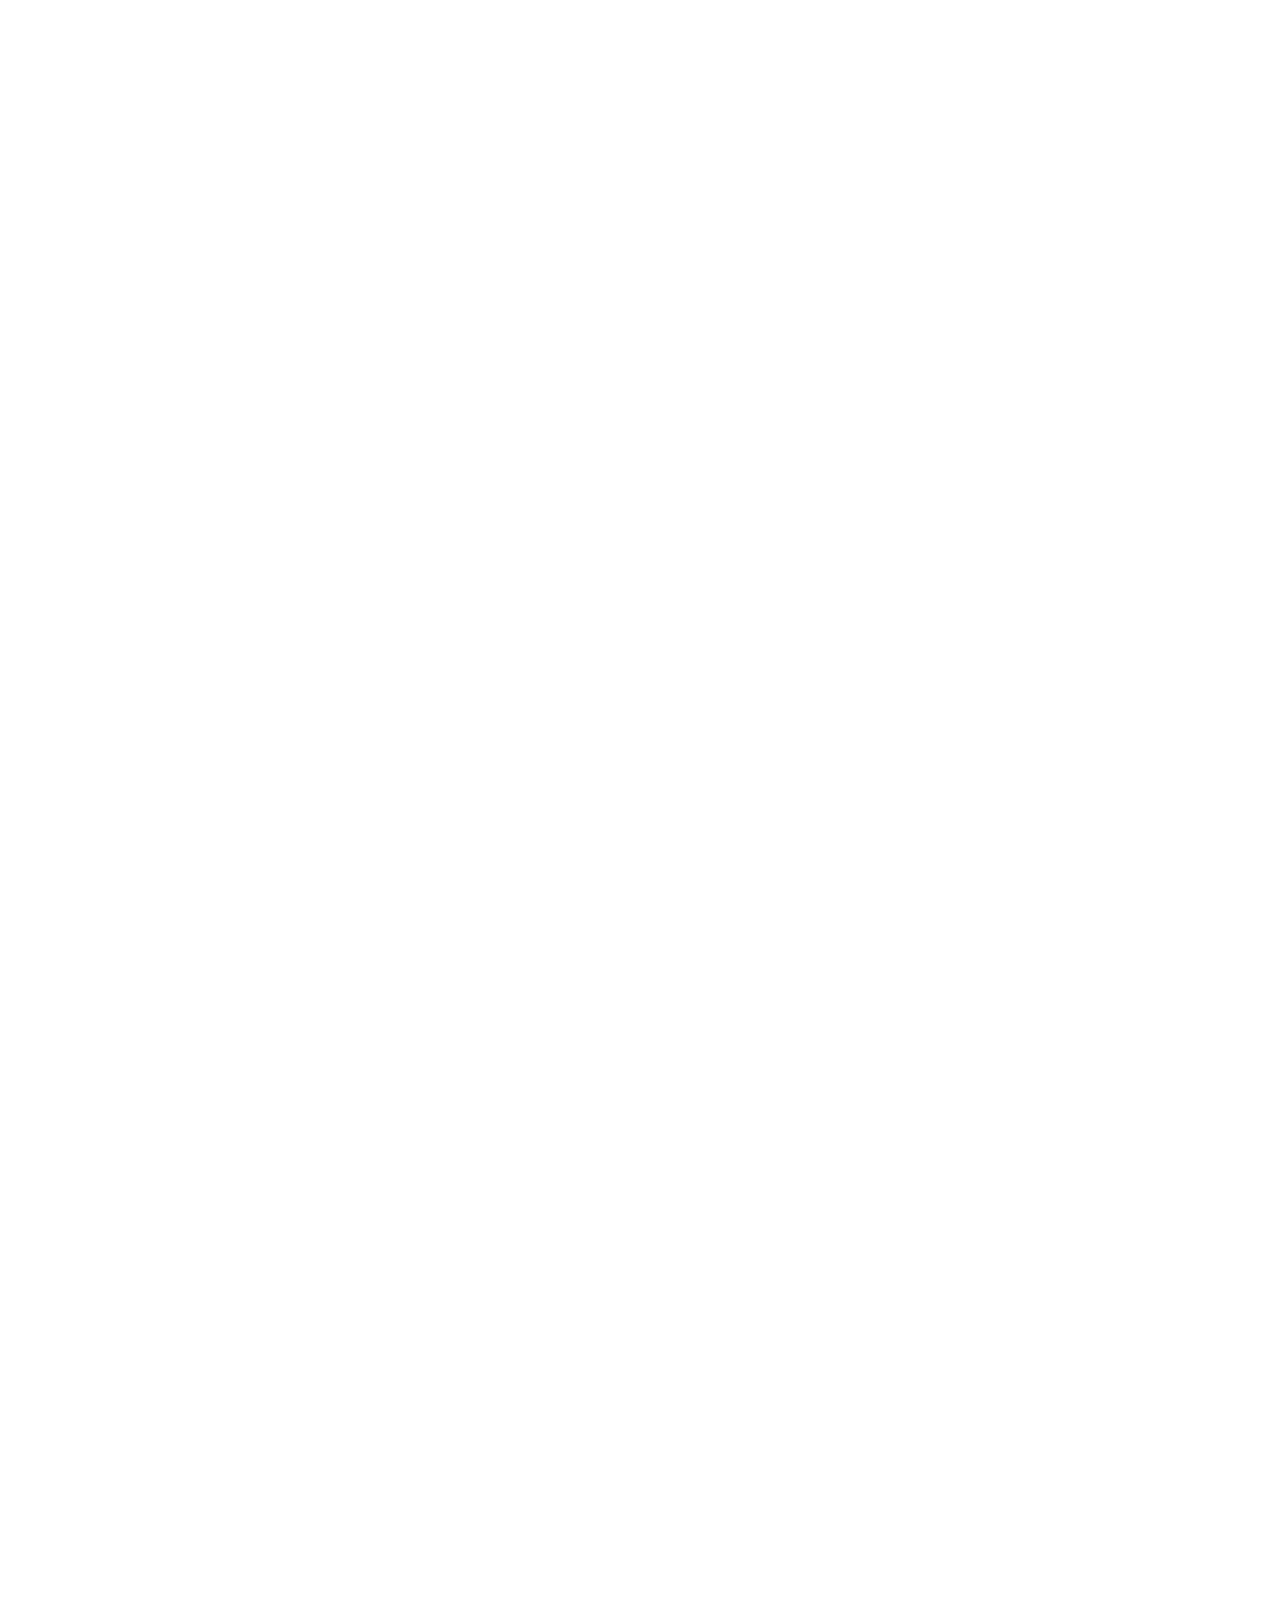
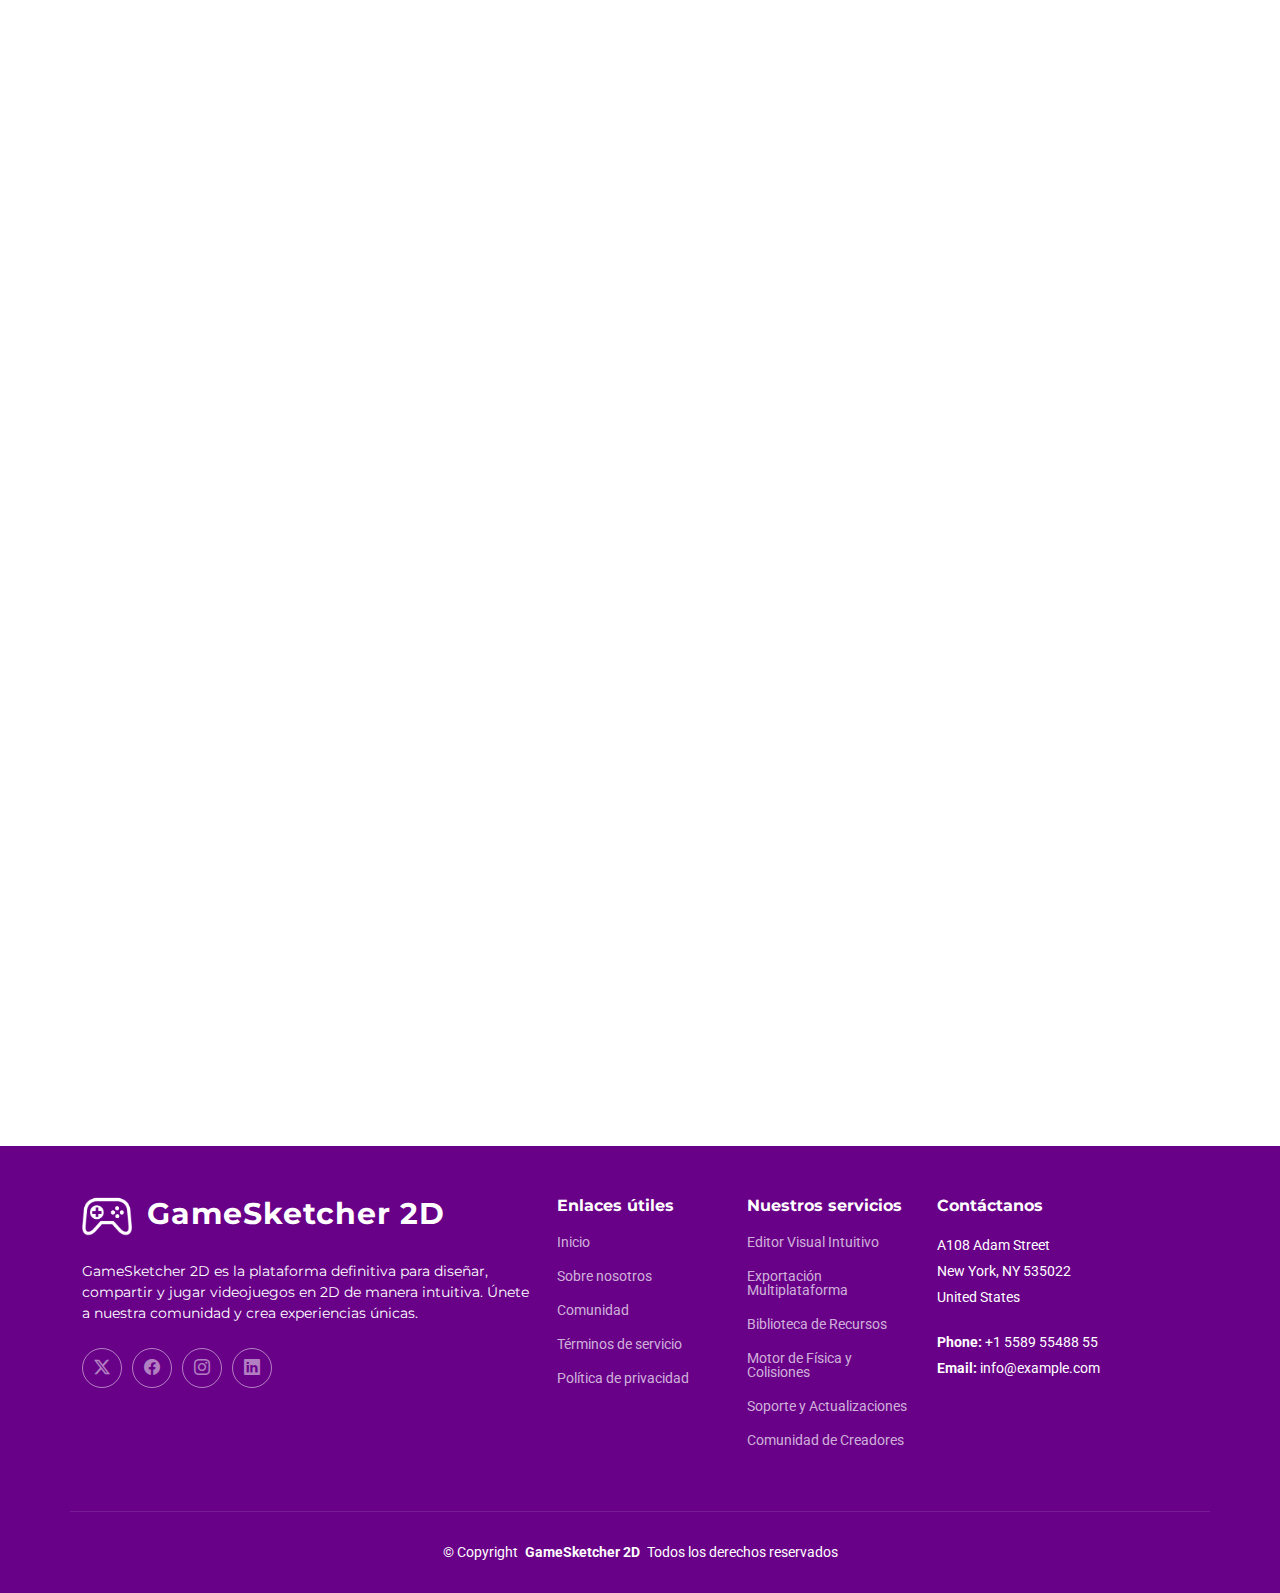
==== commit f8a3429a: "index terminado" ====
--- a/index.html
+++ b/index.html
@@ -38,6 +38,24 @@
 
 <body class="index-page">
 
+  <div class="modal" id="myModal">
+    <div class="modal-dialog">
+    <div class="modal-content">
+
+        <!-- Modal Header -->
+        <div class="modal-header" style="background-color: #680088;">
+        <h4 class="modal-title" style="color: rgb(255, 255, 255)">Aviso</h4>
+        <button type="button" class="btn-close" data-bs-dismiss="modal"></button>
+        </div>
+
+        <!-- Modal body -->
+        <div class="modal-body" style="color: black">
+        Página en construcción. <br><br> Esto es un placeholder.
+        </div>
+    </div>
+    </div>
+  </div>
+
   <header id="header" class="header fixed-top">
 
     <div class="branding d-flex align-items-cente">
@@ -45,8 +63,8 @@
       <div class="container position-relative d-flex align-items-center justify-content-between">
         <a href="index.html" class="logo d-flex align-items-center">
           <!-- Uncomment the line below if you also wish to use an image logo -->
-          <!-- <img src="assets/img/logo.png" alt=""> -->
-          <h1 class="sitename">GameSketcher 2D</h1>
+          <img src="assets/img/Controller logo blanco transparente.png" alt="logo">
+          <h1 class="sitename"> GameSketcher 2D</h1>
           <span>.</span>
         </a>
 
@@ -55,7 +73,6 @@
             <li><a href="#hero" class="active">Inicio<br></a></li>
             <li><a href="#about">Sobre nosotros</a></li>
             <li><a href="#services">Nuestros Servicios</a></li>
-            <li><a href="#portfolio">Portafolio</a></li>
             <li><a href="#team">Equipo</a></li>
             <li><a href="blog.html">Comunidad</a></li>
             <li><a href="#contact">Contacto</a></li>
@@ -80,8 +97,7 @@
             <h2><span>Bienvenido a </span><span class="accent">GameSketcher 2D</span></h2>
             <p>Donde la creación de videojuegos es fácil y divertida.</p>
             <div class="d-flex">
-              <a href="#about" class="btn-get-started">Comienza ahora</a>
-              <a href="https://www.youtube.com/watch?v=Y7f98aduVJ8" class="glightbox btn-watch-video d-flex align-items-center"><i class="bi bi-play-circle"></i><span>Ver video</span></a>
+              <a data-bs-toggle="modal" data-bs-target="#myModal" class="btn-get-started">Comienza ahora</a>
             </div>
           </div>
           <div class="col-lg-5 order-1 order-lg-2">
@@ -94,31 +110,24 @@
         <div class="container position-relative">
           <div class="row gy-4 mt-5">
 
-            <div class="col-xl-3 col-md-6">
+            <div class="col-xl-4 col-md-6">
               <div class="icon-box">
                 <div class="icon"><i class="bi bi-easel"></i></div>
-                <h4 class="title"><a href="" class="stretched-link">Diseñar</a></h4>
+                <h4 class="title"><a data-bs-toggle="modal" data-bs-target="#myModal" class="stretched-link">Diseñar</a></h4>
               </div>
             </div><!--End Icon Box -->
-
-            <div class="col-xl-3 col-md-6">
-              <div class="icon-box">
-                <div class="icon"><i class="bi bi-gem"></i></div>
-                <h4 class="title"><a href="" class="stretched-link">Publicar</a></h4>
-              </div>
-            </div><!--End Icon Box -->
-
-            <div class="col-xl-3 col-md-6">
+            
+            <div class="col-xl-4 col-md-6">
               <div class="icon-box">
                 <div class="icon"><i class="bi bi-geo-alt"></i></div>
-                <h4 class="title"><a href="" class="stretched-link">Ver comunidad</a></h4>
+                <h4 class="title"><a href="blog.html" class="stretched-link">Comunidad</a></h4>
               </div>
             </div><!--End Icon Box -->
 
-            <div class="col-xl-3 col-md-6">
+            <div class="col-xl-4 col-md-6">
               <div class="icon-box">
                 <div class="icon"><i class="bi bi-command"></i></div>
-                <h4 class="title"><a href="" class="stretched-link">Información</a></h4>
+                <h4 class="title"><a href="#about" class="stretched-link">Información</a></h4>
               </div>
             </div><!--End Icon Box -->
 
@@ -162,7 +171,6 @@
 
               <div class="position-relative mt-4">
                 <img src="assets/img/about-2.jpg" class="img-fluid rounded-4" alt="">
-                <a href="https://www.youtube.com/watch?v=Y7f98aduVJ8" class="glightbox pulsating-play-btn"></a>
               </div>
             </div>
           </div>
@@ -171,145 +179,6 @@
       </div>
 
     </section><!-- /About Section -->
-
-    <!-- Clients Section -->
-    <section id="clients" class="clients section">
-
-      <div class="container">
-
-        <div class="swiper init-swiper">
-          <script type="application/json" class="swiper-config">
-            {
-              "loop": true,
-              "speed": 600,
-              "autoplay": {
-                "delay": 5000
-              },
-              "slidesPerView": "auto",
-              "pagination": {
-                "el": ".swiper-pagination",
-                "type": "bullets",
-                "clickable": true
-              },
-              "breakpoints": {
-                "320": {
-                  "slidesPerView": 2,
-                  "spaceBetween": 40
-                },
-                "480": {
-                  "slidesPerView": 3,
-                  "spaceBetween": 60
-                },
-                "640": {
-                  "slidesPerView": 4,
-                  "spaceBetween": 80
-                },
-                "992": {
-                  "slidesPerView": 6,
-                  "spaceBetween": 120
-                }
-              }
-            }
-          </script>
-          <div class="swiper-wrapper align-items-center">
-            <div class="swiper-slide"><img src="assets/img/clients/client-1.png" class="img-fluid" alt=""></div>
-            <div class="swiper-slide"><img src="assets/img/clients/client-2.png" class="img-fluid" alt=""></div>
-            <div class="swiper-slide"><img src="assets/img/clients/client-3.png" class="img-fluid" alt=""></div>
-            <div class="swiper-slide"><img src="assets/img/clients/client-4.png" class="img-fluid" alt=""></div>
-            <div class="swiper-slide"><img src="assets/img/clients/client-5.png" class="img-fluid" alt=""></div>
-            <div class="swiper-slide"><img src="assets/img/clients/client-6.png" class="img-fluid" alt=""></div>
-            <div class="swiper-slide"><img src="assets/img/clients/client-7.png" class="img-fluid" alt=""></div>
-            <div class="swiper-slide"><img src="assets/img/clients/client-8.png" class="img-fluid" alt=""></div>
-          </div>
-        </div>
-
-      </div>
-
-    </section><!-- /Clients Section -->
-
-    <!-- Stats Section -->
-    <section id="stats" class="stats section">
-
-      <div class="container" data-aos="fade-up" data-aos-delay="100">
-
-        <div class="row gy-4 align-items-center">
-
-          <div class="col-lg-5">
-            <img src="assets/img/stats-img.svg" alt="" class="img-fluid">
-          </div>
-
-          <div class="col-lg-7">
-
-            <div class="row gy-4">
-
-              <div class="col-lg-6">
-                <div class="stats-item d-flex">
-                  <i class="bi bi-emoji-smile flex-shrink-0"></i>
-                  <div>
-                    <span data-purecounter-start="0" data-purecounter-end="232" data-purecounter-duration="1" class="purecounter"></span>
-                    <p><strong>Happy Clients</strong> <span>consequuntur quae</span></p>
-                  </div>
-                </div>
-              </div><!-- End Stats Item -->
-
-              <div class="col-lg-6">
-                <div class="stats-item d-flex">
-                  <i class="bi bi-journal-richtext flex-shrink-0"></i>
-                  <div>
-                    <span data-purecounter-start="0" data-purecounter-end="521" data-purecounter-duration="1" class="purecounter"></span>
-                    <p><strong>Projects</strong> <span>adipisci atque cum quia aut</span></p>
-                  </div>
-                </div>
-              </div><!-- End Stats Item -->
-
-              <div class="col-lg-6">
-                <div class="stats-item d-flex">
-                  <i class="bi bi-headset flex-shrink-0"></i>
-                  <div>
-                    <span data-purecounter-start="0" data-purecounter-end="1453" data-purecounter-duration="1" class="purecounter"></span>
-                    <p><strong>Hours Of Support</strong> <span>aut commodi quaerat</span></p>
-                  </div>
-                </div>
-              </div><!-- End Stats Item -->
-
-              <div class="col-lg-6">
-                <div class="stats-item d-flex">
-                  <i class="bi bi-people flex-shrink-0"></i>
-                  <div>
-                    <span data-purecounter-start="0" data-purecounter-end="32" data-purecounter-duration="1" class="purecounter"></span>
-                    <p><strong>Hard Workers</strong> <span>rerum asperiores dolor</span></p>
-                  </div>
-                </div>
-              </div><!-- End Stats Item -->
-
-            </div>
-
-          </div>
-
-        </div>
-
-      </div>
-
-    </section><!-- /Stats Section -->
-
-    <!-- Call To Action Section -->
-    <section id="call-to-action" class="call-to-action section dark-background">
-
-      <div class="container">
-        <img src="assets/img/cta-bg.jpg" alt="">
-        <div class="content row justify-content-center" data-aos="zoom-in" data-aos-delay="100">
-          <div class="col-xl-10">
-            <div class="text-center">
-              <a href="https://www.youtube.com/watch?v=Y7f98aduVJ8" class="glightbox play-btn"></a>
-              <h3>Call To Action</h3>
-              <p>Duis aute irure dolor in reprehenderit in voluptate velit esse cillum dolore eu fugiat nulla pariatur. Excepteur sint occaecat cupidatat non proident, sunt in culpa qui officia deserunt mollit anim id est laborum.</p>
-              <a class="cta-btn" href="#">Call To Action</a>
-            </div>
-          </div>
-        </div>
-      </div>
-
-    </section><!-- /Call To Action Section -->
 
     <!-- Services Section -->
     <section id="services" class="services section">
@@ -396,284 +265,6 @@
 
     </section><!-- /Services Section -->
 
-    <!-- Testimonials Section -->
-    <section id="testimonials" class="testimonials section">
-
-      <!-- Section Title -->
-      <div class="container section-title" data-aos="fade-up">
-        <h2>Testimonials</h2>
-        <p>Necessitatibus eius consequatur ex aliquid fuga eum quidem sint consectetur velit</p>
-      </div><!-- End Section Title -->
-
-      <div class="container" data-aos="fade-up" data-aos-delay="100">
-
-        <div class="swiper init-swiper">
-          <script type="application/json" class="swiper-config">
-            {
-              "loop": true,
-              "speed": 600,
-              "autoplay": {
-                "delay": 5000
-              },
-              "slidesPerView": "auto",
-              "pagination": {
-                "el": ".swiper-pagination",
-                "type": "bullets",
-                "clickable": true
-              },
-              "breakpoints": {
-                "320": {
-                  "slidesPerView": 1,
-                  "spaceBetween": 40
-                },
-                "1200": {
-                  "slidesPerView": 3,
-                  "spaceBetween": 10
-                }
-              }
-            }
-          </script>
-          <div class="swiper-wrapper">
-
-            <div class="swiper-slide">
-              <div class="testimonial-item">
-                <img src="assets/img/testimonials/testimonials-1.jpg" class="testimonial-img" alt="">
-                <h3>Saul Goodman</h3>
-                <h4>Ceo &amp; Founder</h4>
-                <div class="stars">
-                  <i class="bi bi-star-fill"></i><i class="bi bi-star-fill"></i><i class="bi bi-star-fill"></i><i class="bi bi-star-fill"></i><i class="bi bi-star-fill"></i>
-                </div>
-                <p>
-                  <i class="bi bi-quote quote-icon-left"></i>
-                  <span>Proin iaculis purus consequat sem cure digni ssim donec porttitora entum suscipit rhoncus. Accusantium quam, ultricies eget id, aliquam eget nibh et. Maecen aliquam, risus at semper.</span>
-                  <i class="bi bi-quote quote-icon-right"></i>
-                </p>
-              </div>
-            </div><!-- End testimonial item -->
-
-            <div class="swiper-slide">
-              <div class="testimonial-item">
-                <img src="assets/img/testimonials/testimonials-2.jpg" class="testimonial-img" alt="">
-                <h3>Sara Wilsson</h3>
-                <h4>Designer</h4>
-                <div class="stars">
-                  <i class="bi bi-star-fill"></i><i class="bi bi-star-fill"></i><i class="bi bi-star-fill"></i><i class="bi bi-star-fill"></i><i class="bi bi-star-fill"></i>
-                </div>
-                <p>
-                  <i class="bi bi-quote quote-icon-left"></i>
-                  <span>Export tempor illum tamen malis malis eram quae irure esse labore quem cillum quid cillum eram malis quorum velit fore eram velit sunt aliqua noster fugiat irure amet legam anim culpa.</span>
-                  <i class="bi bi-quote quote-icon-right"></i>
-                </p>
-              </div>
-            </div><!-- End testimonial item -->
-
-            <div class="swiper-slide">
-              <div class="testimonial-item">
-                <img src="assets/img/testimonials/testimonials-3.jpg" class="testimonial-img" alt="">
-                <h3>Jena Karlis</h3>
-                <h4>Store Owner</h4>
-                <div class="stars">
-                  <i class="bi bi-star-fill"></i><i class="bi bi-star-fill"></i><i class="bi bi-star-fill"></i><i class="bi bi-star-fill"></i><i class="bi bi-star-fill"></i>
-                </div>
-                <p>
-                  <i class="bi bi-quote quote-icon-left"></i>
-                  <span>Enim nisi quem export duis labore cillum quae magna enim sint quorum nulla quem veniam duis minim tempor labore quem eram duis noster aute amet eram fore quis sint minim.</span>
-                  <i class="bi bi-quote quote-icon-right"></i>
-                </p>
-              </div>
-            </div><!-- End testimonial item -->
-
-            <div class="swiper-slide">
-              <div class="testimonial-item">
-                <img src="assets/img/testimonials/testimonials-4.jpg" class="testimonial-img" alt="">
-                <h3>Matt Brandon</h3>
-                <h4>Freelancer</h4>
-                <div class="stars">
-                  <i class="bi bi-star-fill"></i><i class="bi bi-star-fill"></i><i class="bi bi-star-fill"></i><i class="bi bi-star-fill"></i><i class="bi bi-star-fill"></i>
-                </div>
-                <p>
-                  <i class="bi bi-quote quote-icon-left"></i>
-                  <span>Fugiat enim eram quae cillum dolore dolor amet nulla culpa multos export minim fugiat minim velit minim dolor enim duis veniam ipsum anim magna sunt elit fore quem dolore labore illum veniam.</span>
-                  <i class="bi bi-quote quote-icon-right"></i>
-                </p>
-              </div>
-            </div><!-- End testimonial item -->
-
-            <div class="swiper-slide">
-              <div class="testimonial-item">
-                <img src="assets/img/testimonials/testimonials-5.jpg" class="testimonial-img" alt="">
-                <h3>John Larson</h3>
-                <h4>Entrepreneur</h4>
-                <div class="stars">
-                  <i class="bi bi-star-fill"></i><i class="bi bi-star-fill"></i><i class="bi bi-star-fill"></i><i class="bi bi-star-fill"></i><i class="bi bi-star-fill"></i>
-                </div>
-                <p>
-                  <i class="bi bi-quote quote-icon-left"></i>
-                  <span>Quis quorum aliqua sint quem legam fore sunt eram irure aliqua veniam tempor noster veniam enim culpa labore duis sunt culpa nulla illum cillum fugiat legam esse veniam culpa fore nisi cillum quid.</span>
-                  <i class="bi bi-quote quote-icon-right"></i>
-                </p>
-              </div>
-            </div><!-- End testimonial item -->
-
-          </div>
-          <div class="swiper-pagination"></div>
-        </div>
-
-      </div>
-
-    </section><!-- /Testimonials Section -->
-
-    <!-- Portfolio Section -->
-    <section id="portfolio" class="portfolio section">
-
-      <!-- Section Title -->
-      <div class="container section-title" data-aos="fade-up">
-        <h2>Portfolio</h2>
-        <p>Necessitatibus eius consequatur ex aliquid fuga eum quidem sint consectetur velit</p>
-      </div><!-- End Section Title -->
-
-      <div class="container">
-
-        <div class="isotope-layout" data-default-filter="*" data-layout="masonry" data-sort="original-order">
-
-          <ul class="portfolio-filters isotope-filters" data-aos="fade-up" data-aos-delay="100">
-            <li data-filter="*" class="filter-active">All</li>
-            <li data-filter=".filter-app">App</li>
-            <li data-filter=".filter-product">Product</li>
-            <li data-filter=".filter-branding">Branding</li>
-            <li data-filter=".filter-books">Books</li>
-          </ul><!-- End Portfolio Filters -->
-
-          <div class="row gy-4 isotope-container" data-aos="fade-up" data-aos-delay="200">
-
-            <div class="col-lg-4 col-md-6 portfolio-item isotope-item filter-app">
-              <div class="portfolio-content h-100">
-                <a href="assets/img/portfolio/app-1.jpg" data-gallery="portfolio-gallery-app" class="glightbox"><img src="assets/img/portfolio/app-1.jpg" class="img-fluid" alt=""></a>
-                <div class="portfolio-info">
-                  <h4><a href="portfolio-details.html" title="More Details">App 1</a></h4>
-                  <p>Lorem ipsum, dolor sit amet consectetur</p>
-                </div>
-              </div>
-            </div><!-- End Portfolio Item -->
-
-            <div class="col-lg-4 col-md-6 portfolio-item isotope-item filter-product">
-              <div class="portfolio-content h-100">
-                <a href="assets/img/portfolio/product-1.jpg" data-gallery="portfolio-gallery-app" class="glightbox"><img src="assets/img/portfolio/product-1.jpg" class="img-fluid" alt=""></a>
-                <div class="portfolio-info">
-                  <h4><a href="portfolio-details.html" title="More Details">Product 1</a></h4>
-                  <p>Lorem ipsum, dolor sit amet consectetur</p>
-                </div>
-              </div>
-            </div><!-- End Portfolio Item -->
-
-            <div class="col-lg-4 col-md-6 portfolio-item isotope-item filter-branding">
-              <div class="portfolio-content h-100">
-                <a href="assets/img/portfolio/branding-1.jpg" data-gallery="portfolio-gallery-app" class="glightbox"><img src="assets/img/portfolio/branding-1.jpg" class="img-fluid" alt=""></a>
-                <div class="portfolio-info">
-                  <h4><a href="portfolio-details.html" title="More Details">Branding 1</a></h4>
-                  <p>Lorem ipsum, dolor sit amet consectetur</p>
-                </div>
-              </div>
-            </div><!-- End Portfolio Item -->
-
-            <div class="col-lg-4 col-md-6 portfolio-item isotope-item filter-books">
-              <div class="portfolio-content h-100">
-                <a href="assets/img/portfolio/books-1.jpg" data-gallery="portfolio-gallery-app" class="glightbox"><img src="assets/img/portfolio/books-1.jpg" class="img-fluid" alt=""></a>
-                <div class="portfolio-info">
-                  <h4><a href="portfolio-details.html" title="More Details">Books 1</a></h4>
-                  <p>Lorem ipsum, dolor sit amet consectetur</p>
-                </div>
-              </div>
-            </div><!-- End Portfolio Item -->
-
-            <div class="col-lg-4 col-md-6 portfolio-item isotope-item filter-app">
-              <div class="portfolio-content h-100">
-                <a href="assets/img/portfolio/app-2.jpg" data-gallery="portfolio-gallery-app" class="glightbox"><img src="assets/img/portfolio/app-2.jpg" class="img-fluid" alt=""></a>
-                <div class="portfolio-info">
-                  <h4><a href="portfolio-details.html" title="More Details">App 2</a></h4>
-                  <p>Lorem ipsum, dolor sit amet consectetur</p>
-                </div>
-              </div>
-            </div><!-- End Portfolio Item -->
-
-            <div class="col-lg-4 col-md-6 portfolio-item isotope-item filter-product">
-              <div class="portfolio-content h-100">
-                <a href="assets/img/portfolio/product-2.jpg" data-gallery="portfolio-gallery-app" class="glightbox"><img src="assets/img/portfolio/product-2.jpg" class="img-fluid" alt=""></a>
-                <div class="portfolio-info">
-                  <h4><a href="portfolio-details.html" title="More Details">Product 2</a></h4>
-                  <p>Lorem ipsum, dolor sit amet consectetur</p>
-                </div>
-              </div>
-            </div><!-- End Portfolio Item -->
-
-            <div class="col-lg-4 col-md-6 portfolio-item isotope-item filter-branding">
-              <div class="portfolio-content h-100">
-                <a href="assets/img/portfolio/branding-2.jpg" data-gallery="portfolio-gallery-app" class="glightbox"><img src="assets/img/portfolio/branding-2.jpg" class="img-fluid" alt=""></a>
-                <div class="portfolio-info">
-                  <h4><a href="portfolio-details.html" title="More Details">Branding 2</a></h4>
-                  <p>Lorem ipsum, dolor sit amet consectetur</p>
-                </div>
-              </div>
-            </div><!-- End Portfolio Item -->
-
-            <div class="col-lg-4 col-md-6 portfolio-item isotope-item filter-books">
-              <div class="portfolio-content h-100">
-                <a href="assets/img/portfolio/books-2.jpg" data-gallery="portfolio-gallery-app" class="glightbox"><img src="assets/img/portfolio/books-2.jpg" class="img-fluid" alt=""></a>
-                <div class="portfolio-info">
-                  <h4><a href="portfolio-details.html" title="More Details">Books 2</a></h4>
-                  <p>Lorem ipsum, dolor sit amet consectetur</p>
-                </div>
-              </div>
-            </div><!-- End Portfolio Item -->
-
-            <div class="col-lg-4 col-md-6 portfolio-item isotope-item filter-app">
-              <div class="portfolio-content h-100">
-                <a href="assets/img/portfolio/app-3.jpg" data-gallery="portfolio-gallery-app" class="glightbox"><img src="assets/img/portfolio/app-3.jpg" class="img-fluid" alt=""></a>
-                <div class="portfolio-info">
-                  <h4><a href="portfolio-details.html" title="More Details">App 3</a></h4>
-                  <p>Lorem ipsum, dolor sit amet consectetur</p>
-                </div>
-              </div>
-            </div><!-- End Portfolio Item -->
-
-            <div class="col-lg-4 col-md-6 portfolio-item isotope-item filter-product">
-              <div class="portfolio-content h-100">
-                <a href="assets/img/portfolio/product-3.jpg" data-gallery="portfolio-gallery-app" class="glightbox"><img src="assets/img/portfolio/product-3.jpg" class="img-fluid" alt=""></a>
-                <div class="portfolio-info">
-                  <h4><a href="portfolio-details.html" title="More Details">Product 3</a></h4>
-                  <p>Lorem ipsum, dolor sit amet consectetur</p>
-                </div>
-              </div>
-            </div><!-- End Portfolio Item -->
-
-            <div class="col-lg-4 col-md-6 portfolio-item isotope-item filter-branding">
-              <div class="portfolio-content h-100">
-                <a href="assets/img/portfolio/branding-3.jpg" data-gallery="portfolio-gallery-app" class="glightbox"><img src="assets/img/portfolio/branding-3.jpg" class="img-fluid" alt=""></a>
-                <div class="portfolio-info">
-                  <h4><a href="portfolio-details.html" title="More Details">Branding 3</a></h4>
-                  <p>Lorem ipsum, dolor sit amet consectetur</p>
-                </div>
-              </div>
-            </div><!-- End Portfolio Item -->
-
-            <div class="col-lg-4 col-md-6 portfolio-item isotope-item filter-books">
-              <div class="portfolio-content h-100">
-                <a href="assets/img/portfolio/books-3.jpg" data-gallery="portfolio-gallery-app" class="glightbox"><img src="assets/img/portfolio/books-3.jpg" class="img-fluid" alt=""></a>
-                <div class="portfolio-info">
-                  <h4><a href="portfolio-details.html" title="More Details">Books 3</a></h4>
-                  <p>Lorem ipsum, dolor sit amet consectetur</p>
-                </div>
-              </div>
-            </div><!-- End Portfolio Item -->
-
-          </div><!-- End Portfolio Container -->
-
-        </div>
-
-      </div>
-
-    </section><!-- /Portfolio Section -->
-
     <!-- Team Section -->
     <section id="team" class="team section">
 
@@ -684,21 +275,7 @@
 
       <div class="container">
 
-        <div class="row gy-4">
-
-          <div class="col-xl-3 col-md-6 d-flex" data-aos="fade-up" data-aos-delay="100">
-            <div class="member">
-              <img src="assets/img/team/walter.webp" class="img-fluid" alt="">
-              <h4>Walter White</h4>
-              <span>Profesor de quimica</span>
-              <div class="social">
-                <a href=""><i class="bi bi-twitter-x"></i></a>
-                <a href=""><i class="bi bi-facebook"></i></a>
-                <a href=""><i class="bi bi-instagram"></i></a>
-                <a href=""><i class="bi bi-linkedin"></i></a>
-              </div>
-            </div>
-          </div><!-- End Team Member -->
+        <div class="row gy-4 justify-content-center">
 
           <div class="col-xl-3 col-md-6 d-flex" data-aos="fade-up" data-aos-delay="300">
             <div class="member">
@@ -739,8 +316,8 @@
 
       <!-- Section Title -->
       <div class="container section-title" data-aos="fade-up">
-        <h2>Pricing</h2>
-        <p>Necessitatibus eius consequatur ex aliquid fuga eum quidem sint consectetur velit</p>
+        <h2>Planes de GameSketcher 2D</h2>
+        <p>Elige el plan que mejor se adapte a tus necesidades y comienza a crear mundos increíbles en 2D.</p>
       </div><!-- End Section Title -->
 
       <div class="container" data-aos="zoom-in" data-aos-delay="100">
@@ -749,56 +326,56 @@
 
           <div class="col-lg-4">
             <div class="pricing-item">
-              <h3>Free Plan</h3>
+              <h3>Plan Gratis</h3>
               <div class="icon">
                 <i class="bi bi-box"></i>
               </div>
-              <h4><sup>$</sup>0<span> / month</span></h4>
+              <h4><sup>$</sup>0<span> / al mes</span></h4>
               <ul>
-                <li><i class="bi bi-check"></i> <span>Quam adipiscing vitae proin</span></li>
-                <li><i class="bi bi-check"></i> <span>Nec feugiat nisl pretium</span></li>
-                <li><i class="bi bi-check"></i> <span>Nulla at volutpat diam uteera</span></li>
-                <li class="na"><i class="bi bi-x"></i> <span>Pharetra massa massa ultricies</span></li>
-                <li class="na"><i class="bi bi-x"></i> <span>Massa ultricies mi quis hendrerit</span></li>
+                <li><i class="bi bi-check"></i> Creación de proyectos básicos</li>
+                <li><i class="bi bi-check"></i> Acceso a herramientas esenciales</li>
+                <li><i class="bi bi-check"></i> Publicación de contenido en la comunidad</li>
+                <li class="na"><i class="bi bi-x"></i> Sin soporte técnico prioritario</li>
+                <li class="na"><i class="bi bi-x"></i> Recursos avanzados bloqueados</li>
               </ul>
-              <div class="text-center"><a href="#" class="buy-btn">Buy Now</a></div>
+              <div class="text-center"><a href="#" class="buy-btn">Suscribirse ahora</a></div>
             </div>
           </div><!-- End Pricing Item -->
 
           <div class="col-lg-4">
             <div class="pricing-item featured">
-              <h3>Business Plan</h3>
+              <h3>Plan Profesional</h3>
               <div class="icon">
                 <i class="bi bi-rocket"></i>
               </div>
 
-              <h4><sup>$</sup>29<span> / month</span></h4>
+              <h4><sup>$</sup>14<span> / al mes</span></h4>
               <ul>
-                <li><i class="bi bi-check"></i> <span>Quam adipiscing vitae proin</span></li>
-                <li><i class="bi bi-check"></i> <span>Nec feugiat nisl pretium</span></li>
-                <li><i class="bi bi-check"></i> <span>Nulla at volutpat diam uteera</span></li>
-                <li><i class="bi bi-check"></i> <span>Pharetra massa massa ultricies</span></li>
-                <li><i class="bi bi-check"></i> <span>Massa ultricies mi quis hendrerit</span></li>
+                <li><i class="bi bi-check"></i> Todas las herramientas del Plan Gratis</li>
+                <li><i class="bi bi-check"></i> Publicación y exportación en múltiples plataformas (Web, Escritorio y Android)</li>
+                <li><i class="bi bi-check"></i> Acceso a plantillas premium</li>
+                <li><i class="bi bi-check"></i> Soporte técnico prioritario</li>
+                <li class="na"><i class="bi bi-x"></i> Funcionalidades avanzadas para equipos</li>    
               </ul>
-              <div class="text-center"><a href="#" class="buy-btn">Buy Now</a></div>
+              <div class="text-center"><a href="#" class="buy-btn">Suscribirse ahora</a></div>
             </div>
           </div><!-- End Pricing Item -->
 
           <div class="col-lg-4">
             <div class="pricing-item">
-              <h3>Developer Plan</h3>
+              <h3>Plan empresarial</h3>
               <div class="icon">
                 <i class="bi bi-send"></i>
               </div>
-              <h4><sup>$</sup>49<span> / month</span></h4>
+              <h4><sup>$</sup>29<span> / al mes</span></h4>
               <ul>
-                <li><i class="bi bi-check"></i> <span>Quam adipiscing vitae proin</span></li>
-                <li><i class="bi bi-check"></i> <span>Nec feugiat nisl pretium</span></li>
-                <li><i class="bi bi-check"></i> <span>Nulla at volutpat diam uteera</span></li>
-                <li><i class="bi bi-check"></i> <span>Pharetra massa massa ultricies</span></li>
-                <li><i class="bi bi-check"></i> <span>Massa ultricies mi quis hendrerit</span></li>
+                <li><i class="bi bi-check"></i> Todo lo del Plan Profesional</li>
+                <li><i class="bi bi-check"></i> Herramientas colaborativas para equipos</li>
+                <li><i class="bi bi-check"></i> Almacenamiento en la nube ilimitado</li>
+                <li><i class="bi bi-check"></i> Integración con plataformas externas</li>
+                <li><i class="bi bi-check"></i> Soporte dedicado 24/7</li>
               </ul>
-              <div class="text-center"><a href="#" class="buy-btn">Buy Now</a></div>
+              <div class="text-center"><a href="#" class="buy-btn">Suscribirse ahora</a></div>
             </div>
           </div><!-- End Pricing Item -->
 
@@ -817,9 +394,9 @@
 
           <div class="col-lg-4" data-aos="fade-up" data-aos-delay="100">
             <div class="content px-xl-5">
-              <h3><span>Frequently Asked </span><strong>Questions</strong></h3>
+              <h3><span>Preguntas </span><strong>Frecuentes</strong></h3>
               <p>
-                Lorem ipsum dolor sit amet, consectetur adipiscing elit, sed do eiusmod tempor incididunt ut labore et dolore magna aliqua. Duis aute irure dolor in reprehenderit
+                ¿Tienes dudas sobre cómo funciona GameSketcher 2D? Aquí respondemos las preguntas más comunes para ayudarte a comenzar a crear tus propios videojuegos 2D de manera rápida y sencilla.
               </p>
             </div>
           </div>
@@ -828,45 +405,37 @@
 
             <div class="faq-container">
               <div class="faq-item faq-active">
-                <h3><span class="num">1.</span> <span>Non consectetur a erat nam at lectus urna duis?</span></h3>
+                <h3><span class="num"></span><span>¿Qué es GameSketcher 2D?</span></h3>
                 <div class="faq-content">
-                  <p>Feugiat pretium nibh ipsum consequat. Tempus iaculis urna id volutpat lacus laoreet non curabitur gravida. Venenatis lectus magna fringilla urna porttitor rhoncus dolor purus non.</p>
+                  <p>GameSketcher 2D es una plataforma de diseño interactivo que permite a artistas, diseñadores y desarrolladores crear y compartir videojuegos 2D sin necesidad de saber programar. Utiliza herramientas visuales intuitivas que facilitan el proceso de creación de niveles, personajes y mecánicas de juego.</p>
                 </div>
                 <i class="faq-toggle bi bi-chevron-right"></i>
               </div><!-- End Faq item-->
 
               <div class="faq-item">
-                <h3><span class="num">2.</span> <span>Feugiat scelerisque varius morbi enim nunc faucibus a pellentesque?</span></h3>
+                <h3><span class="num"></span><span>Necesito saber programar para usar GameSketcher 2D?</span></h3>
                 <div class="faq-content">
-                  <p>Dolor sit amet consectetur adipiscing elit pellentesque habitant morbi. Id interdum velit laoreet id donec ultrices. Fringilla phasellus faucibus scelerisque eleifend donec pretium. Est pellentesque elit ullamcorper dignissim. Mauris ultrices eros in cursus turpis massa tincidunt dui.</p>
+                  <p>No, GameSketcher 2D está diseñado para que puedas crear videojuegos sin escribir código. Todo se maneja a través de herramientas visuales fáciles de usar, lo que lo hace accesible para principiantes y expertos por igual.</p>
                 </div>
                 <i class="faq-toggle bi bi-chevron-right"></i>
               </div><!-- End Faq item-->
 
               <div class="faq-item">
-                <h3><span class="num">3.</span> <span>Dolor sit amet consectetur adipiscing elit pellentesque?</span></h3>
+                <h3><span class="num"></span><span>¿Puedo compartir mis juegos con otros usuarios?</span></h3>
                 <div class="faq-content">
-                  <p>Eleifend mi in nulla posuere sollicitudin aliquam ultrices sagittis orci. Faucibus pulvinar elementum integer enim. Sem nulla pharetra diam sit amet nisl suscipit. Rutrum tellus pellentesque eu tincidunt. Lectus urna duis convallis convallis tellus. Urna molestie at elementum eu facilisis sed odio morbi quis</p>
+                  <p>¡Sí! Puedes compartir tus proyectos en la comunidad de GameSketcher 2D para que otros usuarios los vean, jueguen y den su feedback. Además, puedes descargar juegos de otros creadores para inspirarte o colaborar.</p>
                 </div>
                 <i class="faq-toggle bi bi-chevron-right"></i>
               </div><!-- End Faq item-->
 
               <div class="faq-item">
-                <h3><span class="num">4.</span> <span>Ac odio tempor orci dapibus. Aliquam eleifend mi in nulla?</span></h3>
+                <h3><span class="num"></span><span>¿Es GameSketcher 2D gratuito?</span></h3>
                 <div class="faq-content">
-                  <p>Dolor sit amet consectetur adipiscing elit pellentesque habitant morbi. Id interdum velit laoreet id donec ultrices. Fringilla phasellus faucibus scelerisque eleifend donec pretium. Est pellentesque elit ullamcorper dignissim. Mauris ultrices eros in cursus turpis massa tincidunt dui.</p>
+                  <p>Ofrecemos una versión gratuita con funciones básicas. También tenemos planes premium que desbloquean características adicionales, como mayor capacidad de almacenamiento, plantillas exclusivas y acceso prioritario a actualizaciones.</p>
                 </div>
                 <i class="faq-toggle bi bi-chevron-right"></i>
               </div><!-- End Faq item-->
 
-              <div class="faq-item">
-                <h3><span class="num">5.</span> <span>Tempus quam pellentesque nec nam aliquam sem et tortor consequat?</span></h3>
-                <div class="faq-content">
-                  <p>Molestie a iaculis at erat pellentesque adipiscing commodo. Dignissim suspendisse in est ante in. Nunc vel risus commodo viverra maecenas accumsan. Sit amet nisl suscipit adipiscing bibendum est. Purus gravida quis blandit turpis cursus in</p>
-                </div>
-                <i class="faq-toggle bi bi-chevron-right"></i>
-              </div><!-- End Faq item-->
-
             </div>
 
           </div>
@@ -881,8 +450,8 @@
 
       <!-- Section Title -->
       <div class="container section-title" data-aos="fade-up">
-        <h2>Recent Blog Posts</h2>
-        <p>Necessitatibus eius consequatur ex aliquid fuga eum quidem sint consectetur velit</p>
+        <h2>Publicaciones Recientes</h2>
+        <p>Descubre los últimos juegos creados por la comunidad de GameSketcher 2D</p>
       </div><!-- End Section Title -->
 
       <div class="container">
@@ -896,18 +465,18 @@
                 <img src="assets/img/blog/blog-1.jpg" alt="" class="img-fluid">
               </div>
 
-              <p class="post-category">Politics</p>
+              <p class="post-category">Aventura</p>
 
               <h2 class="title">
-                <a href="blog-details.html">Dolorum optio tempore voluptas dignissimos</a>
+                <a href="blog-details.html">El Reino Perdido: Una aventura épica</a>
               </h2>
 
               <div class="d-flex align-items-center">
                 <img src="assets/img/blog/blog-author.jpg" alt="" class="img-fluid post-author-img flex-shrink-0">
                 <div class="post-meta">
-                  <p class="post-author">Maria Doe</p>
+                  <p class="post-author">Karla Martínez</p>
                   <p class="post-date">
-                    <time datetime="2022-01-01">Jan 1, 2022</time>
+                    <time datetime="2024-11-20">Nov 20, 2024</time>
                   </p>
                 </div>
               </div>
@@ -922,18 +491,18 @@
                 <img src="assets/img/blog/blog-2.jpg" alt="" class="img-fluid">
               </div>
 
-              <p class="post-category">Sports</p>
+              <p class="post-category">Plataformas</p>
 
               <h2 class="title">
-                <a href="blog-details.html">Nisi magni odit consequatur autem nulla dolorem</a>
+                <a href="blog-details.html">Escape Vertical: Un juego desafiante</a>
               </h2>
 
               <div class="d-flex align-items-center">
                 <img src="assets/img/blog/blog-author-2.jpg" alt="" class="img-fluid post-author-img flex-shrink-0">
                 <div class="post-meta">
-                  <p class="post-author">Allisa Mayer</p>
+                  <p class="post-author">Laura Gómez</p>
                   <p class="post-date">
-                    <time datetime="2022-01-01">Jun 5, 2022</time>
+                    <time datetime="2024-11-08">Nov 8, 2024</time>
                   </p>
                 </div>
               </div>
@@ -948,18 +517,18 @@
                 <img src="assets/img/blog/blog-3.jpg" alt="" class="img-fluid">
               </div>
 
-              <p class="post-category">Entertainment</p>
+              <p class="post-category">Acción</p>
 
               <h2 class="title">
-                <a href="blog-details.html">Possimus soluta ut id suscipit ea ut in quo quia et soluta</a>
+                <a href="blog-details.html">Cyber Warrior: La batalla por el futuro</a>
               </h2>
 
               <div class="d-flex align-items-center">
                 <img src="assets/img/blog/blog-author-3.jpg" alt="" class="img-fluid post-author-img flex-shrink-0">
                 <div class="post-meta">
-                  <p class="post-author">Mark Dower</p>
+                  <p class="post-author">Miguel Sánchez</p>
                   <p class="post-date">
-                    <time datetime="2022-01-01">Jun 22, 2022</time>
+                    <time datetime="2024-10-29">Oct 29, 2024</time>
                   </p>
                 </div>
               </div>
@@ -972,95 +541,6 @@
       </div>
 
     </section><!-- /Recent Posts Section -->
-
-    <!-- Contact Section -->
-    <section id="contact" class="contact section">
-
-      <!-- Section Title -->
-      <div class="container section-title" data-aos="fade-up">
-        <h2>Contact</h2>
-        <p>Necessitatibus eius consequatur ex aliquid fuga eum quidem sint consectetur velit</p>
-      </div><!-- End Section Title -->
-
-      <div class="container" data-aos="fade-up" data-aos-delay="100">
-
-        <div class="row gx-lg-0 gy-4">
-
-          <div class="col-lg-4">
-            <div class="info-container d-flex flex-column align-items-center justify-content-center">
-              <div class="info-item d-flex" data-aos="fade-up" data-aos-delay="200">
-                <i class="bi bi-geo-alt flex-shrink-0"></i>
-                <div>
-                  <h3>Address</h3>
-                  <p>A108 Adam Street, New York, NY 535022</p>
-                </div>
-              </div><!-- End Info Item -->
-
-              <div class="info-item d-flex" data-aos="fade-up" data-aos-delay="300">
-                <i class="bi bi-telephone flex-shrink-0"></i>
-                <div>
-                  <h3>Call Us</h3>
-                  <p>+1 5589 55488 55</p>
-                </div>
-              </div><!-- End Info Item -->
-
-              <div class="info-item d-flex" data-aos="fade-up" data-aos-delay="400">
-                <i class="bi bi-envelope flex-shrink-0"></i>
-                <div>
-                  <h3>Email Us</h3>
-                  <p>info@example.com</p>
-                </div>
-              </div><!-- End Info Item -->
-
-              <div class="info-item d-flex" data-aos="fade-up" data-aos-delay="500">
-                <i class="bi bi-clock flex-shrink-0"></i>
-                <div>
-                  <h3>Open Hours:</h3>
-                  <p>Mon-Sat: 11AM - 23PM</p>
-                </div>
-              </div><!-- End Info Item -->
-
-            </div>
-
-          </div>
-
-          <div class="col-lg-8">
-            <form action="forms/contact.php" method="post" class="php-email-form" data-aos="fade" data-aos-delay="100">
-              <div class="row gy-4">
-
-                <div class="col-md-6">
-                  <input type="text" name="name" class="form-control" placeholder="Your Name" required="">
-                </div>
-
-                <div class="col-md-6 ">
-                  <input type="email" class="form-control" name="email" placeholder="Your Email" required="">
-                </div>
-
-                <div class="col-md-12">
-                  <input type="text" class="form-control" name="subject" placeholder="Subject" required="">
-                </div>
-
-                <div class="col-md-12">
-                  <textarea class="form-control" name="message" rows="8" placeholder="Message" required=""></textarea>
-                </div>
-
-                <div class="col-md-12 text-center">
-                  <div class="loading">Loading</div>
-                  <div class="error-message"></div>
-                  <div class="sent-message">Your message has been sent. Thank you!</div>
-
-                  <button type="submit">Send Message</button>
-                </div>
-
-              </div>
-            </form>
-          </div><!-- End Contact Form -->
-
-        </div>
-
-      </div>
-
-    </section><!-- /Contact Section -->
 
   </main>
 
@@ -1070,9 +550,9 @@
       <div class="row gy-4">
         <div class="col-lg-5 col-md-12 footer-about">
           <a href="index.html" class="logo d-flex align-items-center">
-            <span class="sitename">Impact</span>
+            <span class="sitename"><img src="assets/img/Controller logo blanco transparente.png" alt="logo"> GameSketcher 2D</span>
           </a>
-          <p>Cras fermentum odio eu feugiat lide par naso tierra. Justo eget nada terra videa magna derita valies darta donna mare fermentum iaculis eu non diam phasellus.</p>
+          <p>GameSketcher 2D es la plataforma definitiva para diseñar, compartir y jugar videojuegos en 2D de manera intuitiva. Únete a nuestra comunidad y crea experiencias únicas.</p>
           <div class="social-links d-flex mt-4">
             <a href=""><i class="bi bi-twitter-x"></i></a>
             <a href=""><i class="bi bi-facebook"></i></a>
@@ -1082,29 +562,30 @@
         </div>
 
         <div class="col-lg-2 col-6 footer-links">
-          <h4>Useful Links</h4>
+          <h4>Enlaces útiles</h4>
           <ul>
-            <li><a href="#">Home</a></li>
-            <li><a href="#">About us</a></li>
-            <li><a href="#">Services</a></li>
-            <li><a href="#">Terms of service</a></li>
-            <li><a href="#">Privacy policy</a></li>
+            <li><a href="#hero">Inicio</a></li>
+            <li><a href="#about">Sobre nosotros</a></li>
+            <li><a href="blog.html">Comunidad</a></li>
+            <li><a href="service-details.html">Términos de servicio</a></li>
+            <li><a href="service-details.html">Política de privacidad</a></li>
           </ul>
         </div>
 
         <div class="col-lg-2 col-6 footer-links">
-          <h4>Our Services</h4>
+          <h4>Nuestros servicios</h4>
           <ul>
-            <li><a href="#">Web Design</a></li>
-            <li><a href="#">Web Development</a></li>
-            <li><a href="#">Product Management</a></li>
-            <li><a href="#">Marketing</a></li>
-            <li><a href="#">Graphic Design</a></li>
+            <li><a href="#services">Editor Visual Intuitivo</a></li>
+            <li><a href="#services">Exportación Multiplataforma</a></li>
+            <li><a href="#services">Biblioteca de Recursos</a></li>
+            <li><a href="#services">Motor de Física y Colisiones</a></li>
+            <li><a href="#services">Soporte y Actualizaciones</a></li>
+            <li><a href="#services">Comunidad de Creadores</a></li>
           </ul>
         </div>
 
         <div class="col-lg-3 col-md-12 footer-contact text-center text-md-start">
-          <h4>Contact Us</h4>
+          <h4>Contáctanos</h4>
           <p>A108 Adam Street</p>
           <p>New York, NY 535022</p>
           <p>United States</p>
@@ -1116,7 +597,7 @@
     </div>
 
     <div class="container copyright text-center mt-4">
-      <p>© <span>Copyright</span> <strong class="px-1 sitename">Impact</strong> <span>All Rights Reserved</span></p>
+      <p>© <span>Copyright</span> <strong class="px-1 sitename">GameSketcher 2D</strong> <span>Todos los derechos reservados</span></p>
     </div>
 
   </footer>
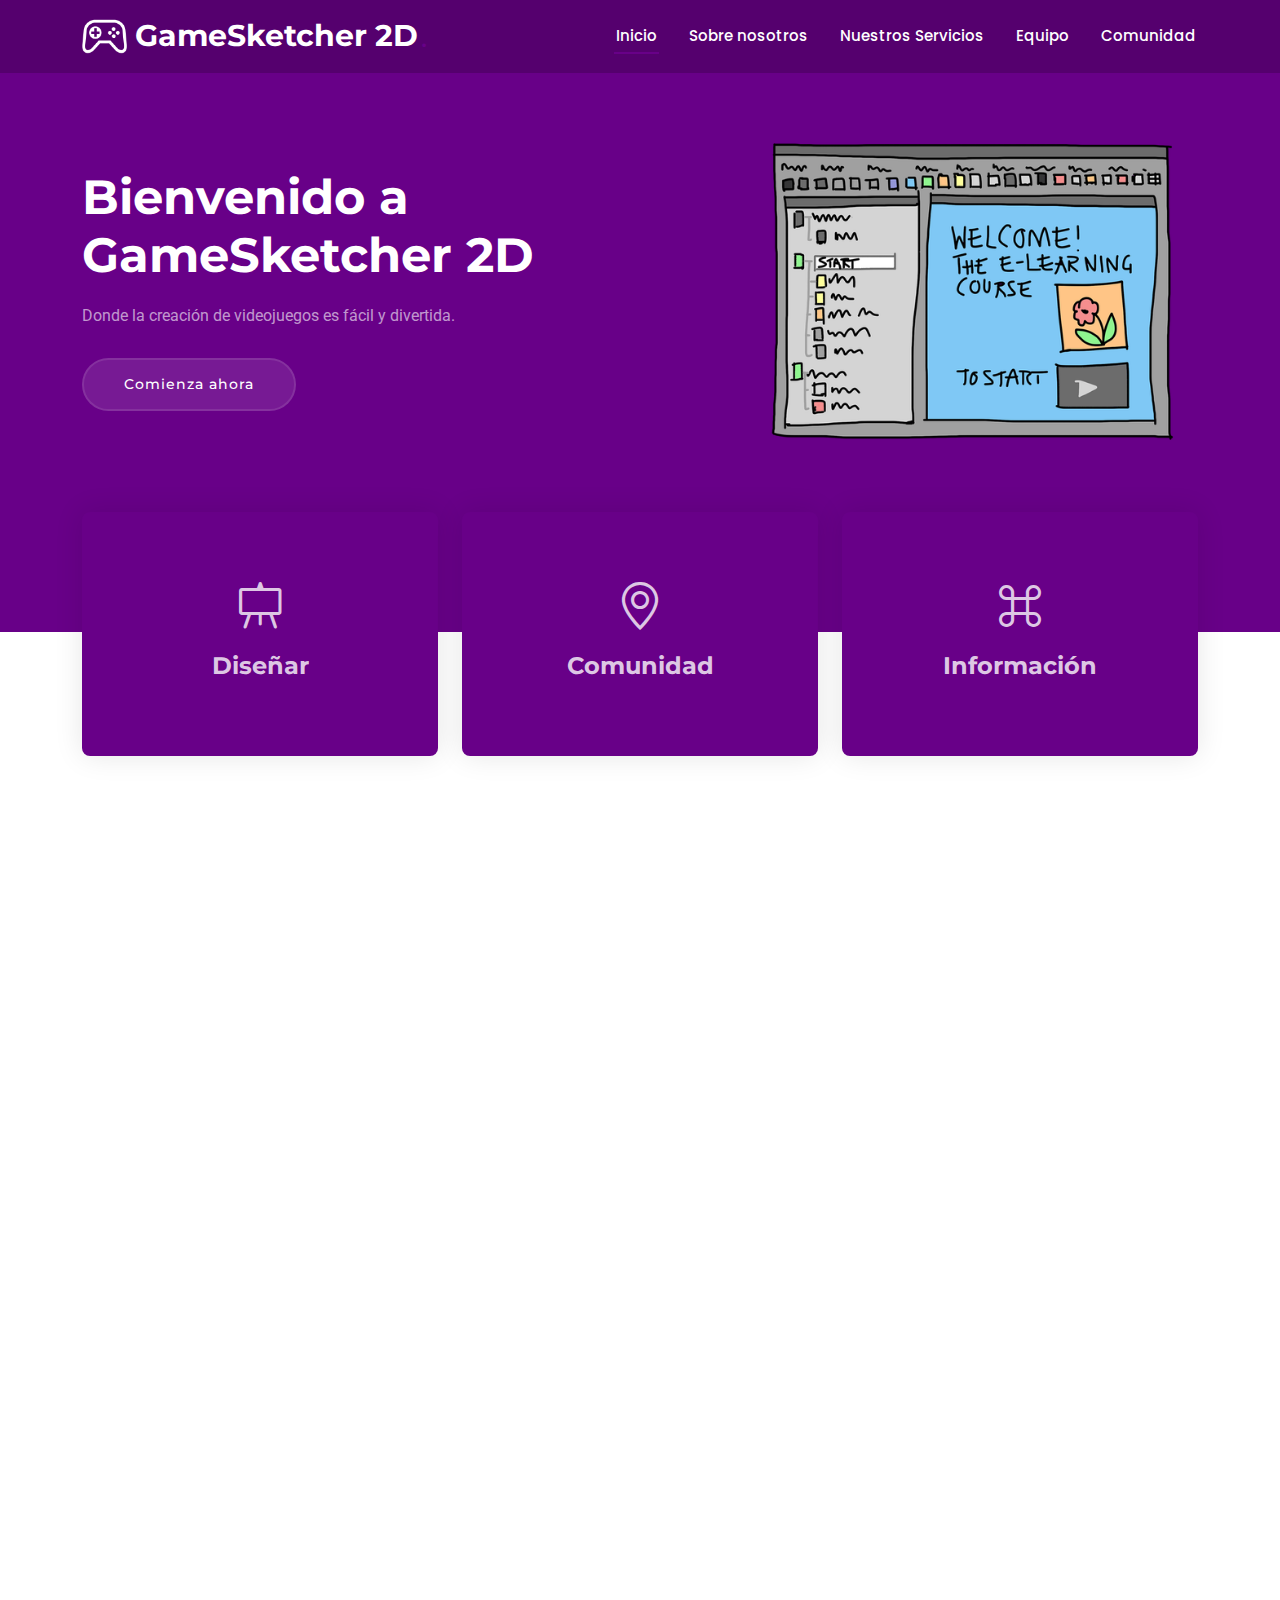
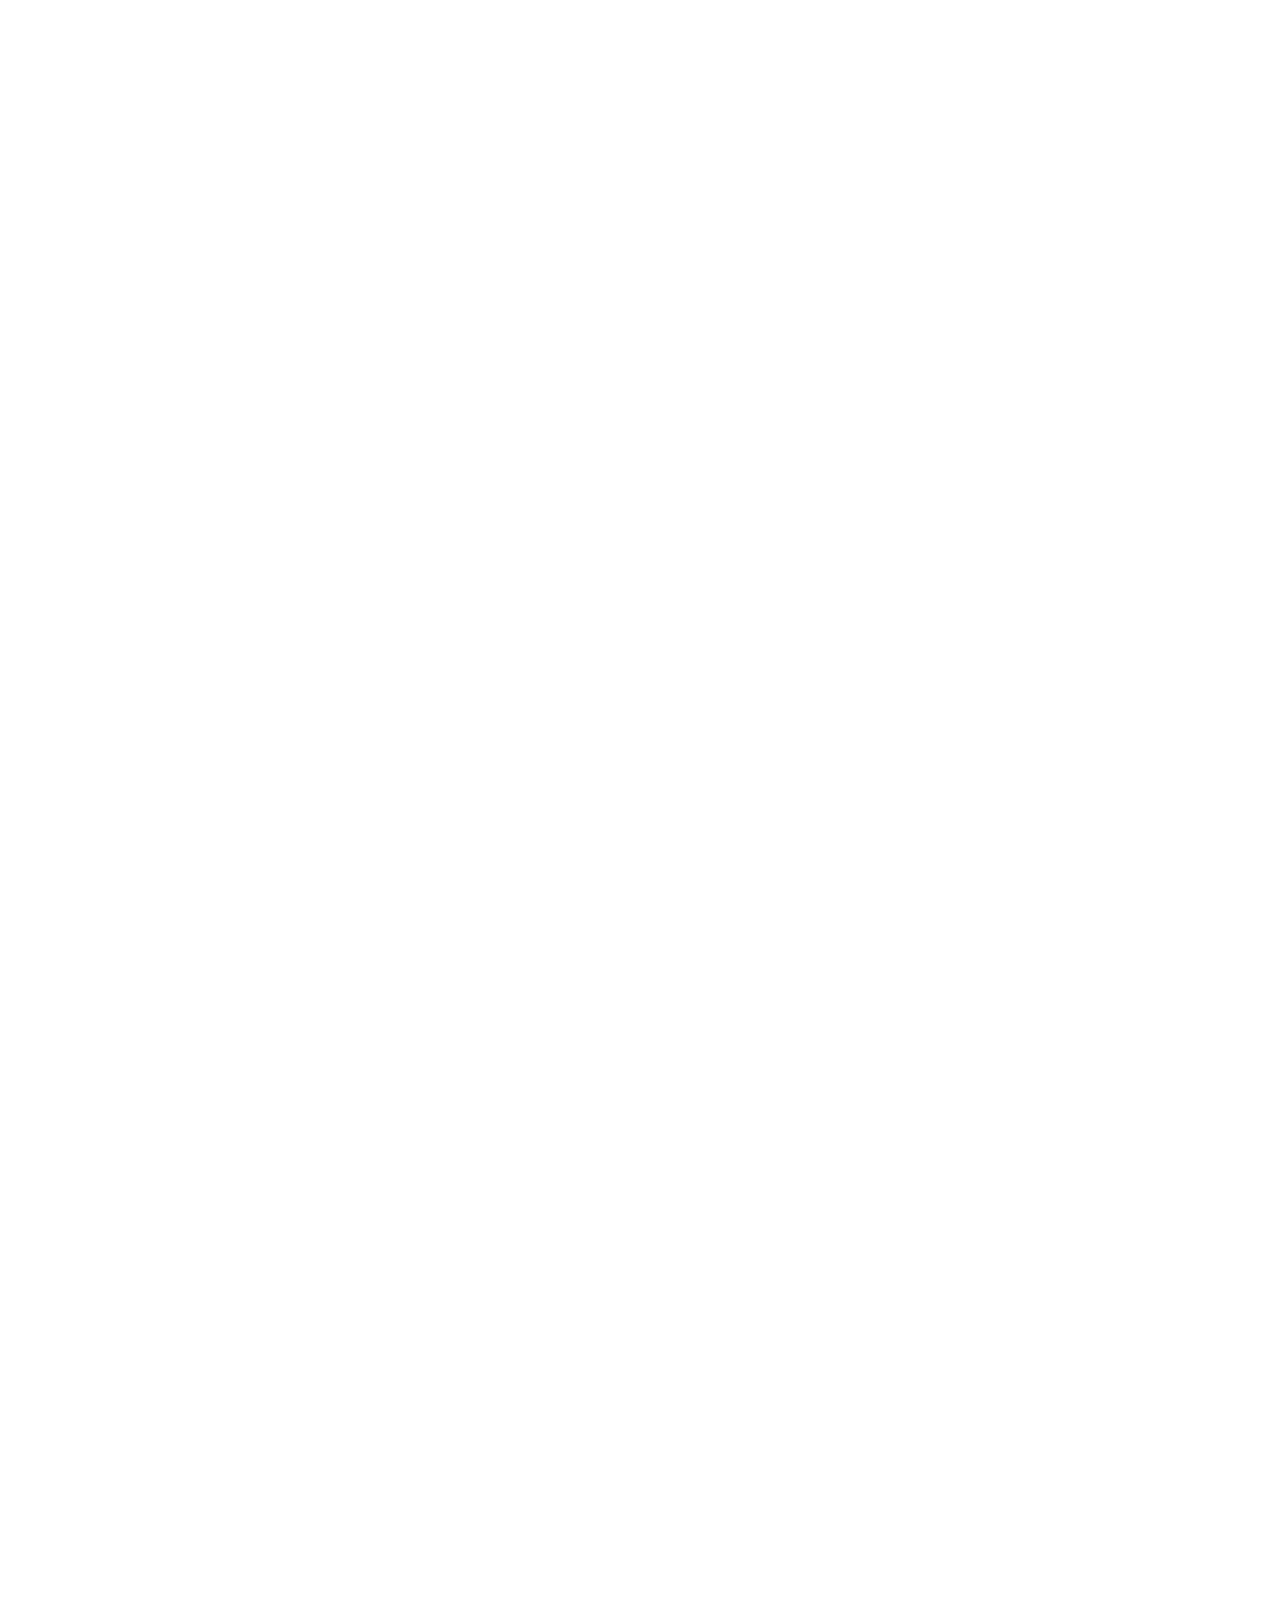
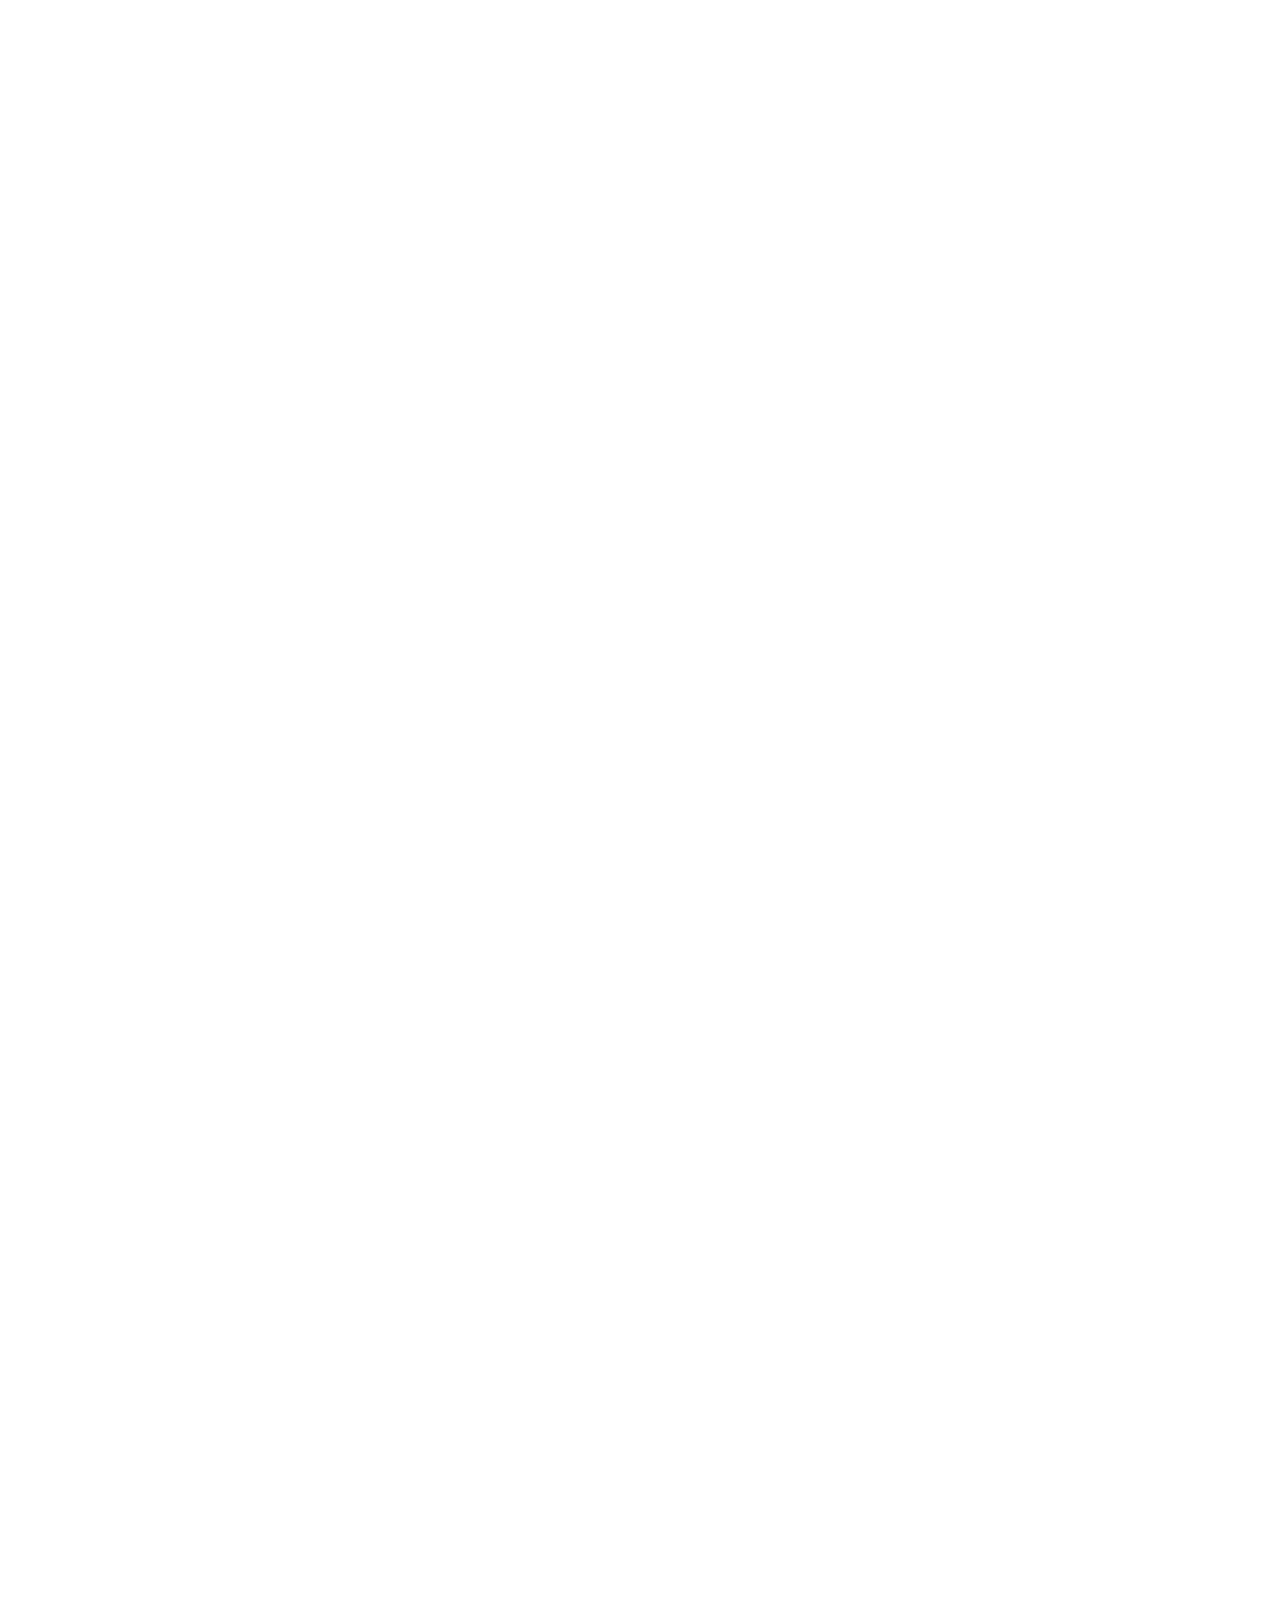
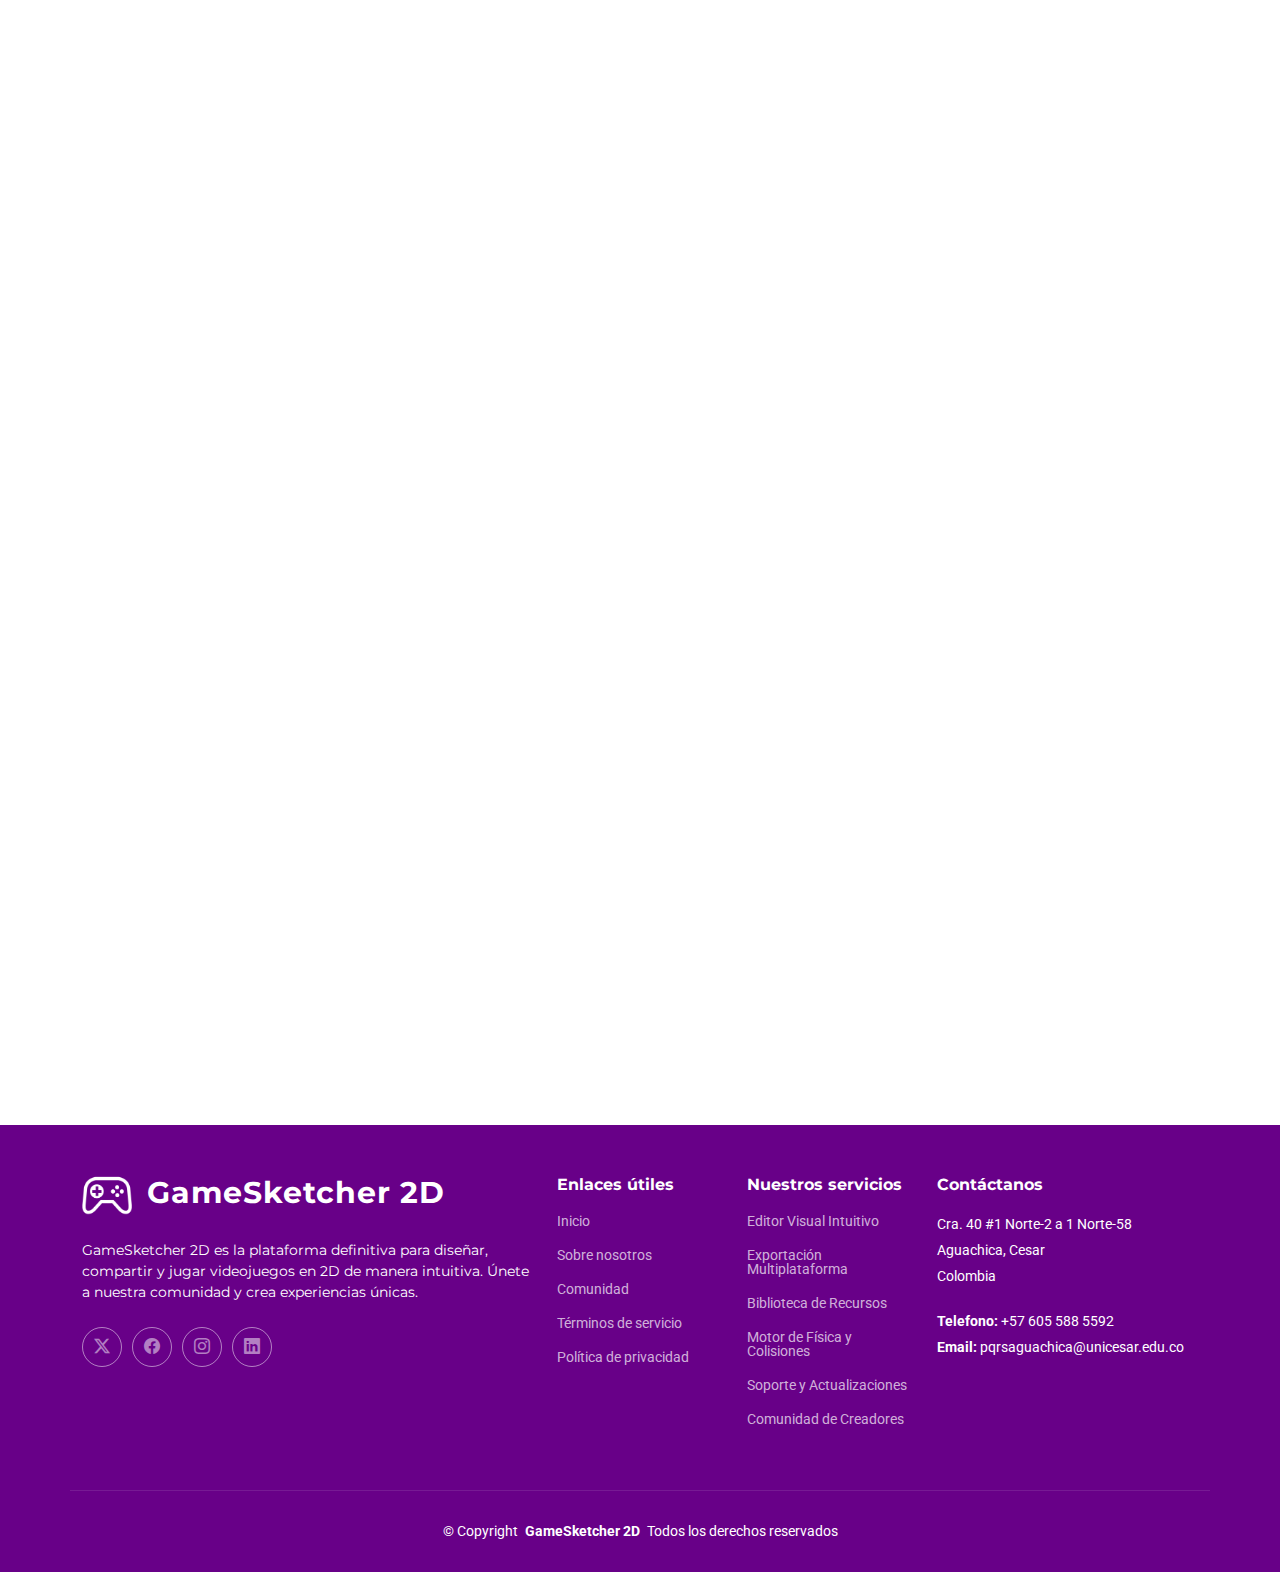
==== commit 8d0fb52d: "inicio de sesión y bloqueo de enlaces" ====
--- a/index.html
+++ b/index.html
@@ -38,24 +38,6 @@
 
 <body class="index-page">
 
-  <div class="modal" id="myModal">
-    <div class="modal-dialog">
-    <div class="modal-content">
-
-        <!-- Modal Header -->
-        <div class="modal-header" style="background-color: #680088;">
-        <h4 class="modal-title" style="color: rgb(255, 255, 255)">Aviso</h4>
-        <button type="button" class="btn-close" data-bs-dismiss="modal"></button>
-        </div>
-
-        <!-- Modal body -->
-        <div class="modal-body" style="color: black">
-        Página en construcción. <br><br> Esto es un placeholder.
-        </div>
-    </div>
-    </div>
-  </div>
-
   <header id="header" class="header fixed-top">
 
     <div class="branding d-flex align-items-cente">
@@ -74,8 +56,7 @@
             <li><a href="#about">Sobre nosotros</a></li>
             <li><a href="#services">Nuestros Servicios</a></li>
             <li><a href="#team">Equipo</a></li>
-            <li><a href="blog.html">Comunidad</a></li>
-            <li><a href="#contact">Contacto</a></li>
+            <li><a data-bs-toggle="modal" data-bs-target="#myModal" href="">Comunidad</a></li>
           </ul>
           <i class="mobile-nav-toggle d-xl-none bi bi-list"></i>
         </nav>
@@ -87,6 +68,49 @@
   </header>
 
   <main class="main">
+
+    <div class="modal" id="myModal">
+      <div class="modal-dialog">
+      <div class="modal-content">
+  
+          <!-- Modal Header -->
+          <div class="modal-header" style="background-color: #680088;">
+            <h4 class="modal-title" style="color: rgb(255, 255, 255);">Aviso</h4>
+            <button type="button" class="btn-close bg" data-bs-dismiss="modal"></button>
+            </div>
+  
+          <!-- Modal body -->
+          <div class="modal-body" style="color: black; text-align: center;">
+            <h3>Iniciar sesión</h3><hr>
+
+            <form>
+              <div class="form-group">
+                <label for="exampleInputEmail1">Dirección de correo electrónico</label>
+                <input type="email" class="form-control" id="exampleInputEmail1" aria-describedby="emailHelp" placeholder="Correo electrónico">
+              </div><br>
+              <div class="form-group">
+                <label for="exampleInputPassword1">Contraseña</label>
+                <input type="password" class="form-control" id="exampleInputPassword1" placeholder="Contraseña">
+              </div>
+              <p>¿Olvidaste tu contraseña? <a data-bs-dismiss="modal" href="#">Haz click aquí</a></p>
+              <button type="submit" class="btn btn-outline-light btn-login btn-lg">Continuar</button>
+            </form>
+
+            <p>¿No tienes cuenta? <a data-bs-dismiss="modal" href="#">Regístrate</a></p><hr>
+
+            <a href="https://www.google.com/intl/es/account/about/" target="_blank">
+              <button type="button" class="btn btn-outline-light btn-login"><img src="assets/img/logo-google.jpg" alt="" width="12%">  Continuar con Google</button><br><br>
+            </a>
+            <a href="https://account.microsoft.com/account?lang=es-es" target="_blank">
+              <button type="button" class="btn btn-outline-light btn-login"><img src="assets/img/logo-microsoft.jpg" alt=""width="11%">  Continuar con Microsoft</button><br><br>
+            </a>
+
+            <p><a data-bs-dismiss="modal" href="#">Condiciones de uso</a> | 
+              <a data-bs-dismiss="modal" href="#">Política de privacidad</a>
+          </div>
+      </div>
+      </div>
+    </div>
 
     <!-- Hero Section -->
     <section id="hero" class="hero section accent-background">
@@ -120,7 +144,7 @@
             <div class="col-xl-4 col-md-6">
               <div class="icon-box">
                 <div class="icon"><i class="bi bi-geo-alt"></i></div>
-                <h4 class="title"><a href="blog.html" class="stretched-link">Comunidad</a></h4>
+                <h4 class="title"><a data-bs-toggle="modal" data-bs-target="#myModal" class="stretched-link">Comunidad</a></h4>
               </div>
             </div><!--End Icon Box -->
 
@@ -200,10 +224,9 @@
               </div>
               <h3>Editor Visual Intuitivo</h3>
               <p>Crea niveles y personajes fácilmente con nuestro editor visual de arrastrar y soltar, sin necesidad de conocimientos de programación.</p>
-              <a href="service-details.html" class="readmore stretched-link">Leer más <i class="bi bi-arrow-right"></i></a>
+              <a data-bs-toggle="modal" data-bs-target="#myModal" class="readmore stretched-link">Leer más <i class="bi bi-arrow-right"></i></a>
             </div>
           </div><!-- End Service Item -->
-
           <div class="col-lg-4 col-md-6" data-aos="fade-up" data-aos-delay="200">
             <div class="service-item position-relative">
               <div class="icon">
@@ -211,7 +234,7 @@
               </div>
               <h3>Exportación Multiplataforma</h3>
               <p>Exporta tus juegos para que funcionen en PC, Android, iOS y navegadores web, llegando a una mayor audiencia con facilidad.</p>
-              <a href="service-details.html" class="readmore stretched-link">Leer más <i class="bi bi-arrow-right"></i></a>
+              <a data-bs-toggle="modal" data-bs-target="#myModal" class="readmore stretched-link">Leer más <i class="bi bi-arrow-right"></i></a>
             </div>
           </div><!-- End Service Item -->
 
@@ -222,7 +245,7 @@
               </div>
               <h3>Biblioteca de Recursos</h3>
               <p>Accede a una gran variedad de gráficos, sonidos y efectos listos para usar en tus proyectos, facilitando el diseño visual y sonoro.</p>
-              <a href="service-details.html" class="readmore stretched-link">Leer más <i class="bi bi-arrow-right"></i></a>
+              <a data-bs-toggle="modal" data-bs-target="#myModal" class="readmore stretched-link">Leer más <i class="bi bi-arrow-right"></i></a>
             </div>
           </div><!-- End Service Item -->
 
@@ -233,7 +256,7 @@
               </div>
               <h3>Motor de Física y Colisiones</h3>
               <p>Simula movimientos realistas y colisiones precisas con el motor de física integrado, mejorando la experiencia de juego.</p>
-              <a href="service-details.html" class="readmore stretched-link">Leer más <i class="bi bi-arrow-right"></i></a>
+              <a data-bs-toggle="modal" data-bs-target="#myModal"" class="readmore stretched-link">Leer más <i class="bi bi-arrow-right"></i></a>
             </div>
           </div><!-- End Service Item -->
 
@@ -244,7 +267,7 @@
               </div>
               <h3>Soporte y Actualizaciones</h3>
               <p>Recibe asistencia de nuestro equipo y accede a actualizaciones constantes que mejoran y amplían las capacidades de la plataforma.</p>
-              <a href="service-details.html" class="readmore stretched-link">Leer más <i class="bi bi-arrow-right"></i></a>
+              <a data-bs-toggle="modal" data-bs-target="#myModal"class="readmore stretched-link">Leer más <i class="bi bi-arrow-right"></i></a>
             </div>
           </div><!-- End Service Item -->
 
@@ -255,7 +278,7 @@
               </div>
               <h3>Comunidad de Creadores</h3>
               <p>Únete a nuestra comunidad de desarrolladores, comparte tus juegos y recibe feedback para mejorar continuamente tus proyectos.</p>
-              <a href="service-details.html" class="readmore stretched-link">Leer más <i class="bi bi-arrow-right"></i></a>
+              <a data-bs-toggle="modal" data-bs-target="#myModal" class="readmore stretched-link">Leer más <i class="bi bi-arrow-right"></i></a>
             </div>
           </div><!-- End Service Item -->
 
@@ -279,28 +302,28 @@
 
           <div class="col-xl-3 col-md-6 d-flex" data-aos="fade-up" data-aos-delay="300">
             <div class="member">
-              <img src="assets/img/team/team-mising.jpg" class="img-fluid" alt="">
+              <img src="assets/img/team/team-1.jpg" class="img-fluid" alt="">
               <h4>Jaider Sanchez</h4>
-              <span>Web Development</span>
+              <span>Desarrollador web</span>
               <div class="social">
-                <a href=""><i class="bi bi-twitter-x"></i></a>
-                <a href=""><i class="bi bi-facebook"></i></a>
-                <a href=""><i class="bi bi-instagram"></i></a>
-                <a href=""><i class="bi bi-linkedin"></i></a>
+                <a href="https://x.com/home" target="_blank"><i class="bi bi-twitter-x"></i></a>
+                <a href="https://www.facebook.com/" target="_blank"><i class="bi bi-facebook"></i></a>
+                <a href="https://www.instagram.com/" target="_blank"><i class="bi bi-instagram"></i></a>
+                <a href="https://www.linkedin.com/" target="_blank"><i class="bi bi-linkedin"></i></a>
               </div>
             </div>
           </div><!-- End Team Member -->
 
           <div class="col-xl-3 col-md-6 d-flex" data-aos="fade-up" data-aos-delay="400">
             <div class="member">
-              <img src="assets/img/team/team-mising.jpg" class="img-fluid" alt="">
-              <h4>Maikol... </h4>
-              <span>Web Development</span>
+              <img src="assets/img/team/team-2.jpg" class="img-fluid" alt="">
+              <h4>Maicol Mendoza </h4>
+              <span>Desarrollador web</span>
               <div class="social">
-                <a href=""><i class="bi bi-twitter-x"></i></a>
-                <a href=""><i class="bi bi-facebook"></i></a>
-                <a href=""><i class="bi bi-instagram"></i></a>
-                <a href=""><i class="bi bi-linkedin"></i></a>
+                <a href="https://x.com/home" target="_blank"><i class="bi bi-twitter-x"></i></a>
+                <a href="https://www.facebook.com/" target="_blank"><i class="bi bi-facebook"></i></a>
+                <a href="https://www.instagram.com/" target="_blank"><i class="bi bi-instagram"></i></a>
+                <a href="https://www.linkedin.com/" target="_blank"><i class="bi bi-linkedin"></i></a>
               </div>
             </div>
           </div><!-- End Team Member -->
@@ -324,7 +347,7 @@
 
         <div class="row g-4">
 
-          <div class="col-lg-4">
+          <div class="col-lg-6">
             <div class="pricing-item">
               <h3>Plan Gratis</h3>
               <div class="icon">
@@ -338,47 +361,28 @@
                 <li class="na"><i class="bi bi-x"></i> Sin soporte técnico prioritario</li>
                 <li class="na"><i class="bi bi-x"></i> Recursos avanzados bloqueados</li>
               </ul>
-              <div class="text-center"><a href="#" class="buy-btn">Suscribirse ahora</a></div>
+              <div class="text-center"><a data-bs-toggle="modal" data-bs-target="#myModal" href="" class="buy-btn">Suscribirse ahora</a></div>
             </div>
           </div><!-- End Pricing Item -->
 
-          <div class="col-lg-4">
+          <div class="col-lg-6">
             <div class="pricing-item featured">
               <h3>Plan Profesional</h3>
               <div class="icon">
                 <i class="bi bi-rocket"></i>
               </div>
 
-              <h4><sup>$</sup>14<span> / al mes</span></h4>
+              <h4><sup>$</sup>2.99<span> / al mes</span></h4>
               <ul>
                 <li><i class="bi bi-check"></i> Todas las herramientas del Plan Gratis</li>
                 <li><i class="bi bi-check"></i> Publicación y exportación en múltiples plataformas (Web, Escritorio y Android)</li>
                 <li><i class="bi bi-check"></i> Acceso a plantillas premium</li>
                 <li><i class="bi bi-check"></i> Soporte técnico prioritario</li>
-                <li class="na"><i class="bi bi-x"></i> Funcionalidades avanzadas para equipos</li>    
+                <li><i class="bi bi-check"></i> Funcionalidades y recursos avanzados</li>
               </ul>
-              <div class="text-center"><a href="#" class="buy-btn">Suscribirse ahora</a></div>
+              <div class="text-center"><a data-bs-toggle="modal" data-bs-target="#myModal" href="" class="buy-btn">Suscribirse ahora</a></div>
             </div>
           </div><!-- End Pricing Item -->
-
-          <div class="col-lg-4">
-            <div class="pricing-item">
-              <h3>Plan empresarial</h3>
-              <div class="icon">
-                <i class="bi bi-send"></i>
-              </div>
-              <h4><sup>$</sup>29<span> / al mes</span></h4>
-              <ul>
-                <li><i class="bi bi-check"></i> Todo lo del Plan Profesional</li>
-                <li><i class="bi bi-check"></i> Herramientas colaborativas para equipos</li>
-                <li><i class="bi bi-check"></i> Almacenamiento en la nube ilimitado</li>
-                <li><i class="bi bi-check"></i> Integración con plataformas externas</li>
-                <li><i class="bi bi-check"></i> Soporte dedicado 24/7</li>
-              </ul>
-              <div class="text-center"><a href="#" class="buy-btn">Suscribirse ahora</a></div>
-            </div>
-          </div><!-- End Pricing Item -->
-
         </div>
 
       </div>
@@ -468,7 +472,7 @@
               <p class="post-category">Aventura</p>
 
               <h2 class="title">
-                <a href="blog-details.html">El Reino Perdido: Una aventura épica</a>
+                <a data-bs-toggle="modal" data-bs-target="#myModal" href="">El Reino Perdido: Una aventura épica</a>
               </h2>
 
               <div class="d-flex align-items-center">
@@ -494,7 +498,7 @@
               <p class="post-category">Plataformas</p>
 
               <h2 class="title">
-                <a href="blog-details.html">Escape Vertical: Un juego desafiante</a>
+                <a data-bs-toggle="modal" data-bs-target="#myModal" href="">Escape Vertical: Un juego desafiante</a>
               </h2>
 
               <div class="d-flex align-items-center">
@@ -520,7 +524,7 @@
               <p class="post-category">Acción</p>
 
               <h2 class="title">
-                <a href="blog-details.html">Cyber Warrior: La batalla por el futuro</a>
+                <a data-bs-toggle="modal" data-bs-target="#myModal" href="">Cyber Warrior: La batalla por el futuro</a>
               </h2>
 
               <div class="d-flex align-items-center">
@@ -554,10 +558,10 @@
           </a>
           <p>GameSketcher 2D es la plataforma definitiva para diseñar, compartir y jugar videojuegos en 2D de manera intuitiva. Únete a nuestra comunidad y crea experiencias únicas.</p>
           <div class="social-links d-flex mt-4">
-            <a href=""><i class="bi bi-twitter-x"></i></a>
-            <a href=""><i class="bi bi-facebook"></i></a>
-            <a href=""><i class="bi bi-instagram"></i></a>
-            <a href=""><i class="bi bi-linkedin"></i></a>
+            <a href="https://x.com/home" target="_blank"><i class="bi bi-twitter-x"></i></a>
+            <a href="https://www.facebook.com/" target="_blank"><i class="bi bi-facebook"></i></a>
+            <a href="https://www.instagram.com/" target="_blank"><i class="bi bi-instagram"></i></a>
+            <a href="https://www.linkedin.com/" target="_blank"><i class="bi bi-linkedin"></i></a>
           </div>
         </div>
 
@@ -566,9 +570,9 @@
           <ul>
             <li><a href="#hero">Inicio</a></li>
             <li><a href="#about">Sobre nosotros</a></li>
-            <li><a href="blog.html">Comunidad</a></li>
-            <li><a href="service-details.html">Términos de servicio</a></li>
-            <li><a href="service-details.html">Política de privacidad</a></li>
+            <li><a data-bs-toggle="modal" data-bs-target="#myModal" href="">Comunidad</a></li>
+            <li><a data-bs-toggle="modal" data-bs-target="#myModal" href="">Términos de servicio</a></li>
+            <li><a data-bs-toggle="modal" data-bs-target="#myModal" href="">Política de privacidad</a></li>
           </ul>
         </div>
 
@@ -586,11 +590,11 @@
 
         <div class="col-lg-3 col-md-12 footer-contact text-center text-md-start">
           <h4>Contáctanos</h4>
-          <p>A108 Adam Street</p>
-          <p>New York, NY 535022</p>
-          <p>United States</p>
-          <p class="mt-4"><strong>Phone:</strong> <span>+1 5589 55488 55</span></p>
-          <p><strong>Email:</strong> <span>info@example.com</span></p>
+          <p>Cra. 40 #1 Norte-2 a 1 Norte-58</p>
+          <p>Aguachica, Cesar</p>
+          <p>Colombia</p>
+          <p class="mt-4"><strong>Telefono:</strong> <span>+57 605 588 5592</span></p>
+          <p><strong>Email:</strong> <span>pqrsaguachica@unicesar.edu.co</span></p>
         </div>
 
       </div>
--- a/assets/css/main.css
+++ b/assets/css/main.css
@@ -2674,6 +2674,10 @@
   background-color: color-mix(in srgb, var(--accent-color), transparent 20%);
 }
 
+.btn-login{
+  background-color: #680088 !important;
+  color: white;
+}
 /*--------------------------------------------------------------
 # Widgets
 --------------------------------------------------------------*/
